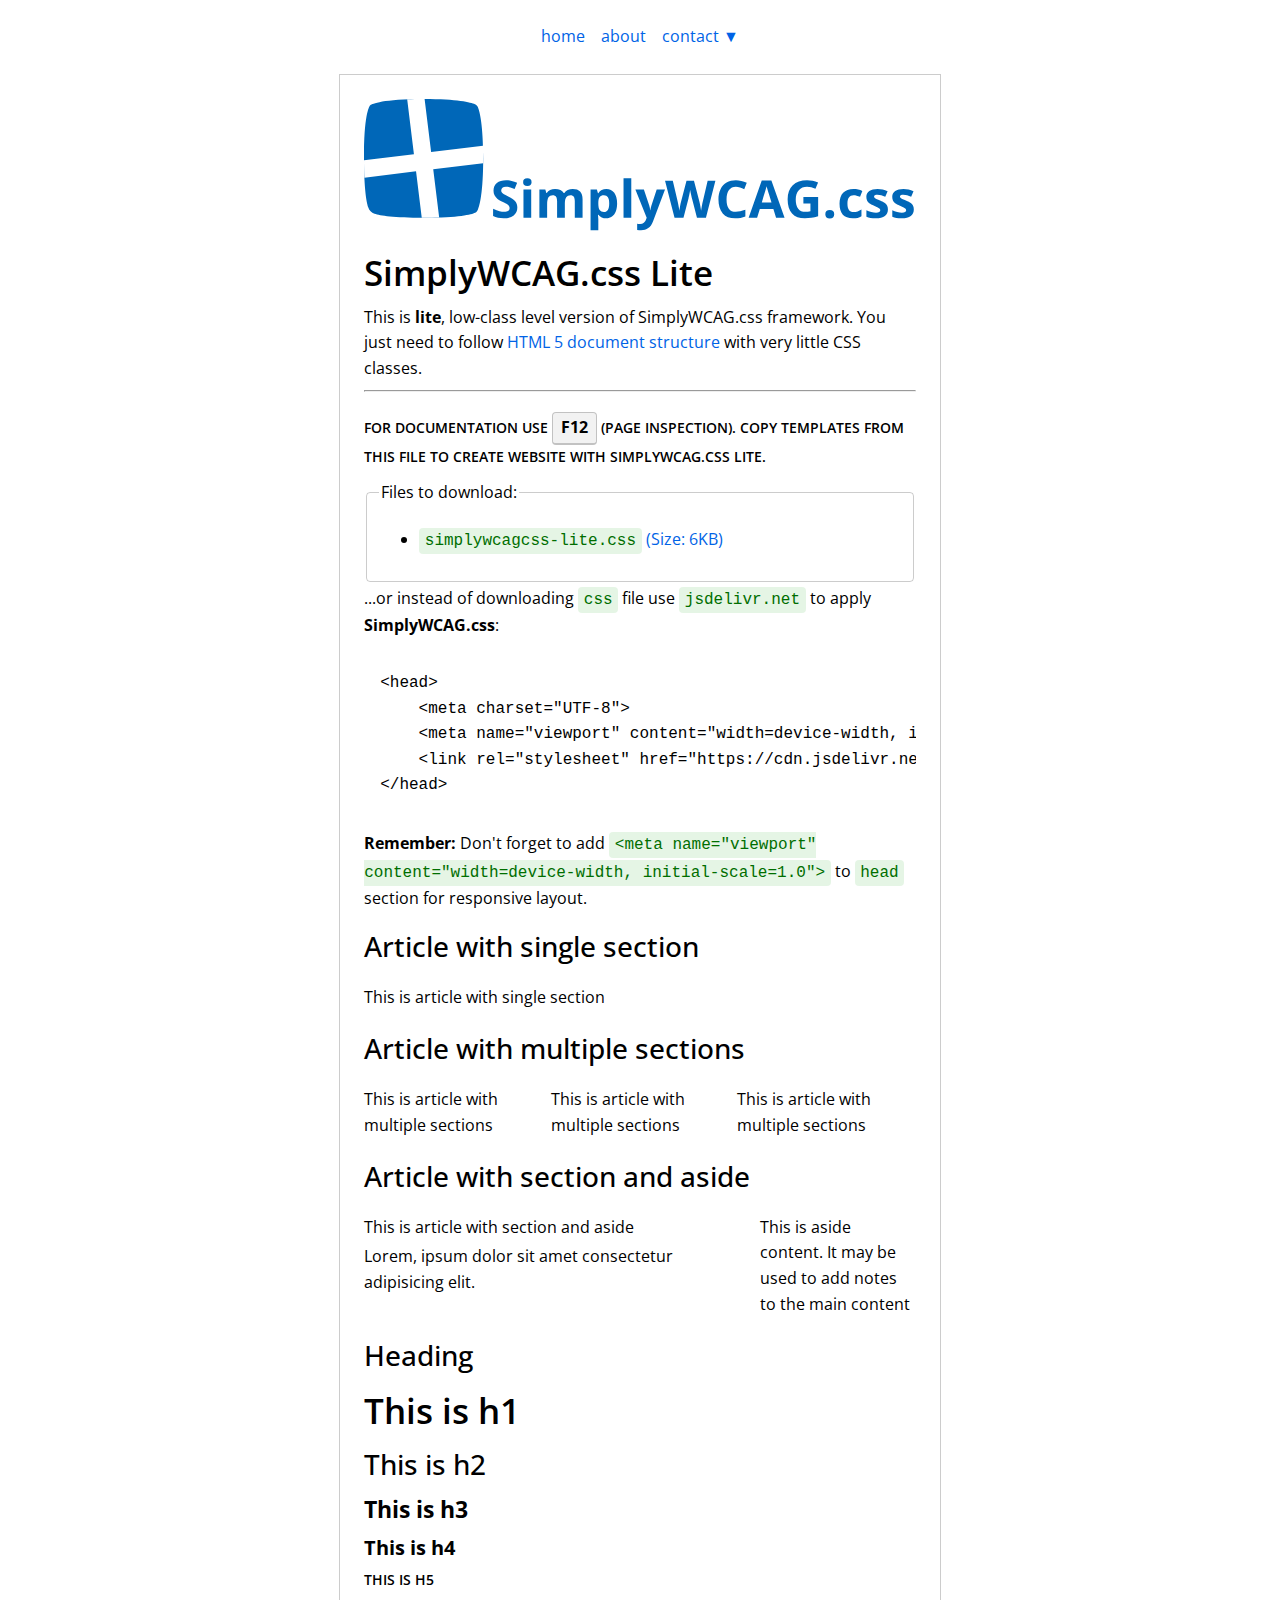
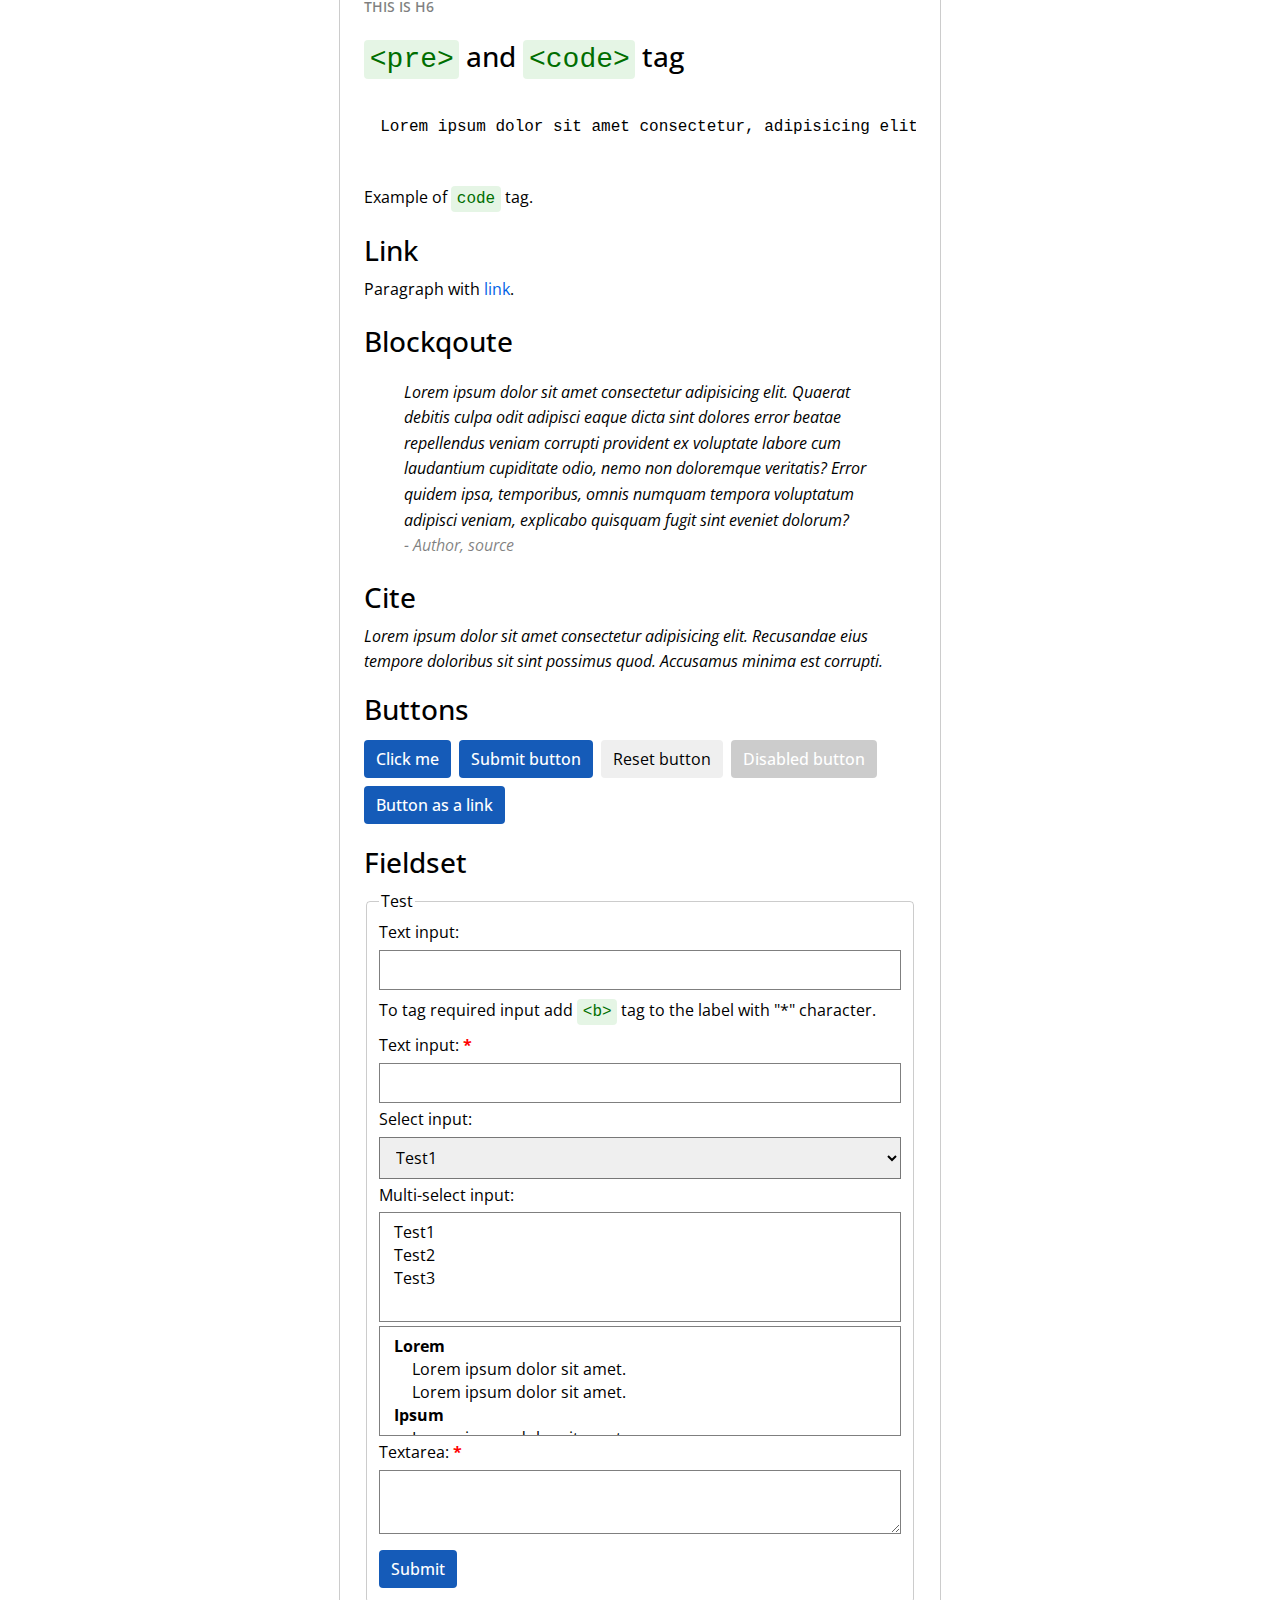
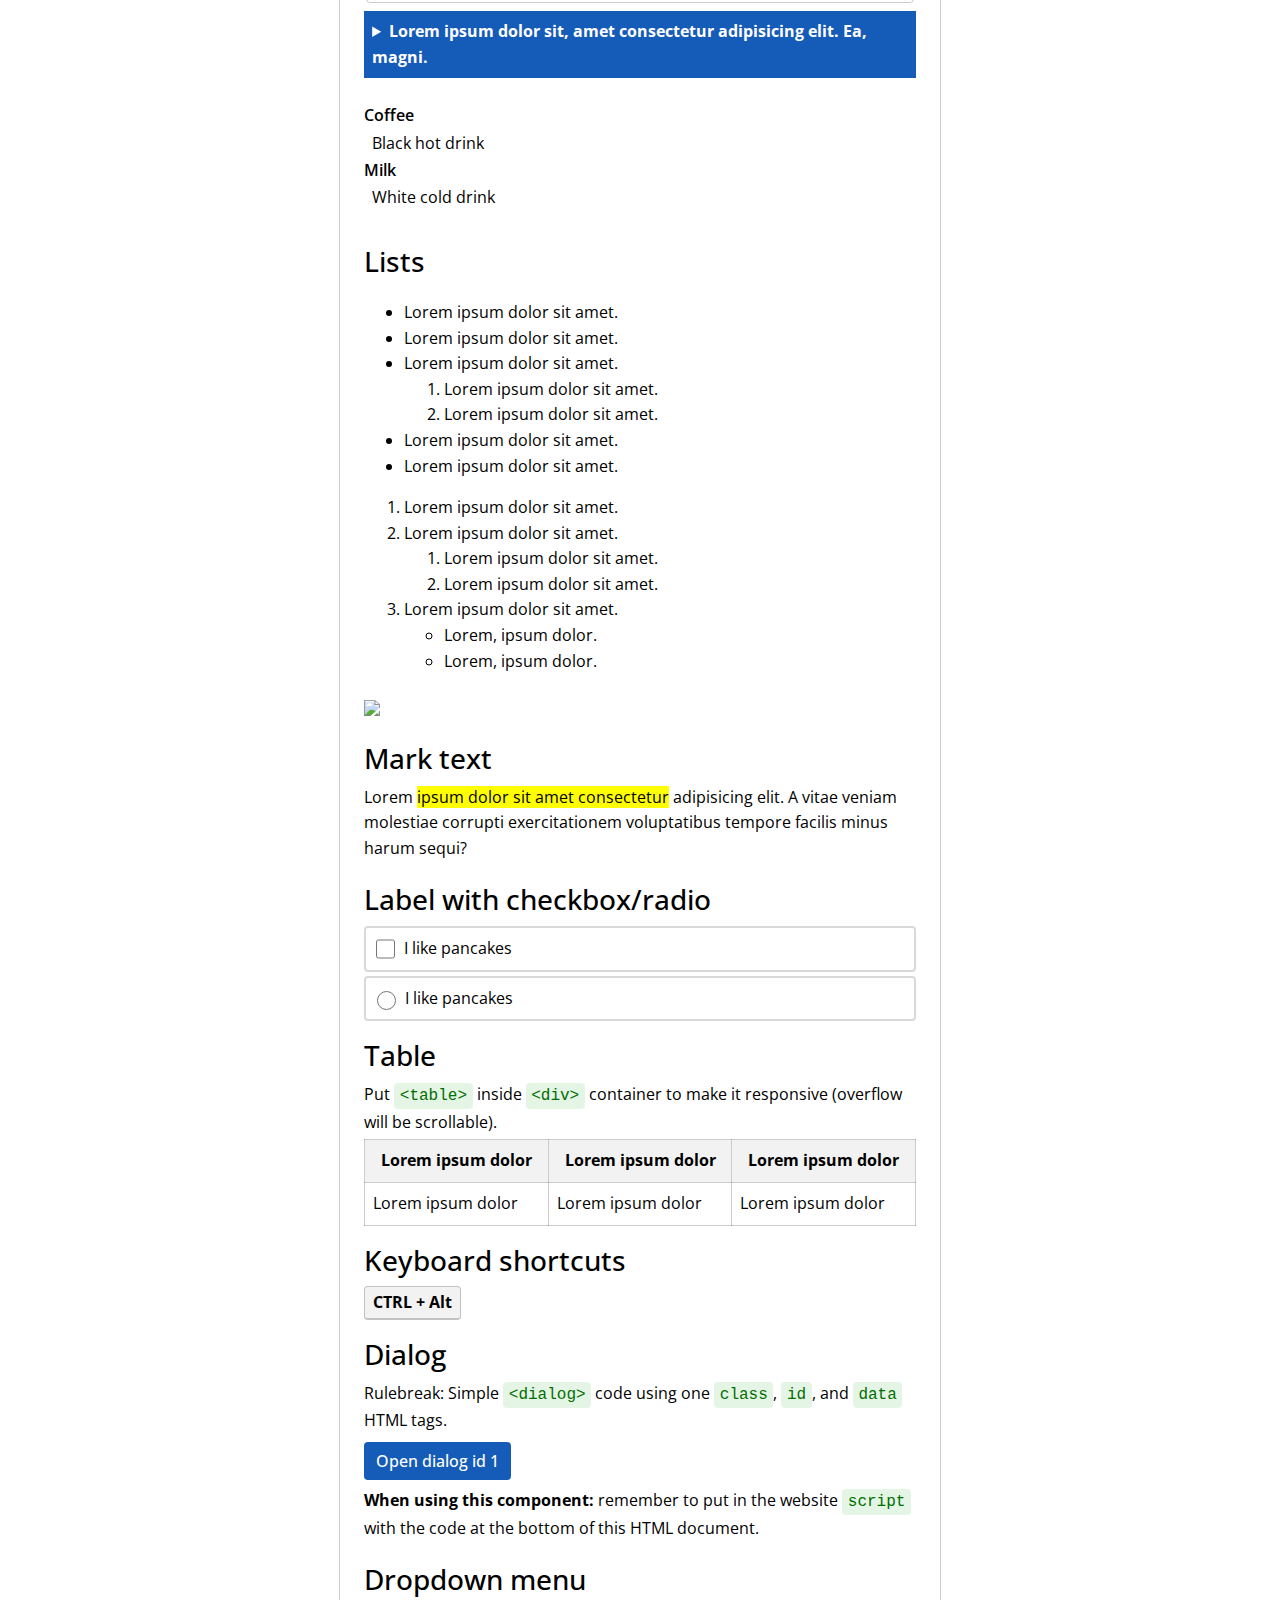
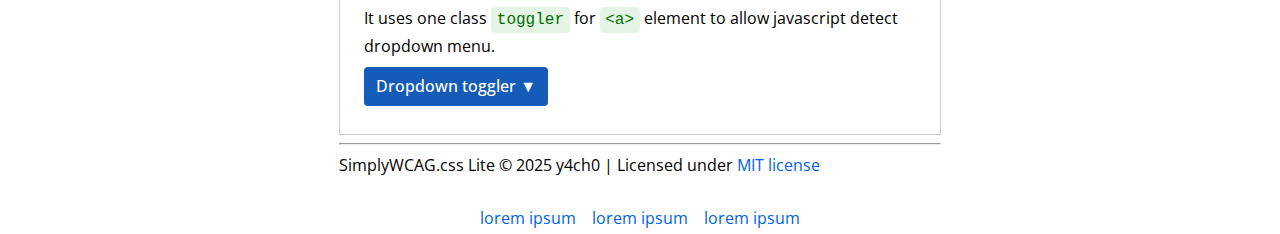
==== index.html @ 7ad43a6e "Add files via upload" ====
<!--
Copyright 2025 y4ch0

Permission is hereby granted, free of charge, to any person obtaining a copy of this software and associated documentation files (the “Software”), to deal in the Software without restriction, including without limitation the rights to use, copy, modify, merge, publish, distribute, sublicense, and/or sell copies of the Software, and to permit persons to whom the Software is furnished to do so, subject to the following conditions:

The above copyright notice and this permission notice shall be included in all copies or substantial portions of the Software.

THE SOFTWARE IS PROVIDED “AS IS”, WITHOUT WARRANTY OF ANY KIND, EXPRESS OR IMPLIED, INCLUDING BUT NOT LIMITED TO THE WARRANTIES OF MERCHANTABILITY, FITNESS FOR A PARTICULAR PURPOSE AND NONINFRINGEMENT. IN NO EVENT SHALL THE AUTHORS OR COPYRIGHT HOLDERS BE LIABLE FOR ANY CLAIM, DAMAGES OR OTHER LIABILITY, WHETHER IN AN ACTION OF CONTRACT, TORT OR OTHERWISE, ARISING FROM, OUT OF OR IN CONNECTION WITH THE SOFTWARE OR THE USE OR OTHER DEALINGS IN THE SOFTWARE.
-->
<!DOCTYPE html>
<html lang="pl-PL">
<head>
    <meta charset="UTF-8">
    <meta name="viewport" content="width=device-width, initial-scale=1.0">
    <title>SimplyWCAG.css Lite</title>
    <link rel="stylesheet" href="files/simplywcagcss-lite.css">
    <link rel="icon" href="files/favicon.ico">
</head>
<body>
    <nav>
        <ul>
            <li><a href="#">home</a></li>
            <li><a href="#">about</a></li>
            <li>
                <div class="dropdown">
                    <a class="toggler">contact</a>
                    <ul>
                        <li><a href="#">dropdown item</a></li>
                        <li><a href="#">dropdown item</a></li>
                        <li><a href="#">dropdown item</a></li>
                    </ul>
                </div>
            </li>
        </ul>
    </nav>
    <main>
        <header>
            <figure>
                <img src="files/logo.svg" alt="SimplyWCAG.css logo">
            </figure>
            <h1>SimplyWCAG.css Lite</h1>
            <p>This is <strong>lite</strong>, low-class level version of SimplyWCAG.css framework. You just need to follow <a href="https://html.spec.whatwg.org/multipage/">HTML 5 document structure</a> with very little CSS classes.</p>
            <hr>
        </header>
        <article>
            <section>
                <h5>For documentation use <kbd>F12</kbd> (page inspection). Copy templates from this file to create website with SimplyWCAG.css Lite.</h5>
            </section>
        </article>
        <article>
            <section>
                <fieldset>
                    <legend>Files to download:</legend>
                    <ul>
                        <li><a href="files/simplywcagcss-lite.css" download target="_blank"><code>simplywcagcss-lite.css</code> (Size: 6KB)</a></li>
                    </ul>
                </fieldset>
                <p>...or instead of downloading <code>css</code> file use <code>jsdelivr.net</code> to apply <strong>SimplyWCAG.css</strong>:</p>
                <pre>&lt;head&gt;
    &lt;meta charset="UTF-8"&gt;
    &lt;meta name="viewport" content="width=device-width, initial-scale=1.0"&gt;
    &lt;link rel="stylesheet" href="https://cdn.jsdelivr.net/gh/y4ch0/SimplyWCAG.css-Lite/files/simplywcagcss-lite.css"&gt;
&lt;/head&gt;</pre>
                <strong>Remember:</strong> Don't forget to add <code>&lt;meta name="viewport" content="width=device-width, initial-scale=1.0"&gt;</code> to <code>head</code> section for responsive layout.
            </section>
        </article>
        <article>
            <section><h2>Article with single section</h2></section>
        </article>
        <article>
            <section>
                <p>This is article with single section</p>
            </section>
        </article>
        <article>
            <section><h2>Article with multiple sections</h2></section>
        </article>
        <article>
            <section><p>This is article with multiple sections</p></section>
            <section><p>This is article with multiple sections</p></section>
            <section><p>This is article with multiple sections</p></section>
        </article>
        <article>
            <section><h2>Article with section and aside</h2></section>
        </article>
        <article>
            <section>
                <p>This is article with section and aside</p>
                <p>Lorem, ipsum dolor sit amet consectetur adipisicing elit.</p>
            </section>
            <aside>
                <p>This is aside content. It may be used to add notes to the main content</p>
            </aside>
        </article>
        <article>
            <section>
                <h2>Heading</h2>
                <h1>This is h1</h1>
                <h2>This is h2</h2>
                <h3>This is h3</h3>
                <h4>This is h4</h4>
                <h5>This is h5</h5>
                <h6>This is h6</h6>
            </section>
        </article>
        <article>
            <section>
                <h2><code>&lt;pre></code> and <code>&lt;code></code> tag</h2>
                <pre>
Lorem ipsum dolor sit amet consectetur, adipisicing elit. Ut assumenda deleniti, temporibus, magni porro fuga beatae architecto natus atque laudantium, illum quos. Quod placeat nostrum corrupti commodi porro eligendi quibusdam quisquam dicta cumque deserunt asperiores, dolorum cupiditate voluptatum itaque blanditiis quos explicabo laborum totam vel debitis expedita ea aliquam et ab! Possimus labore nostrum tempore libero accusamus sit voluptatibus commodi illum numquam quidem quod error, repellat itaque atque aspernatur suscipit fugit minima sint. Corrupti, commodi. Consequatur a libero id accusamus quae vel! Labore obcaecati deleniti esse ratione ipsum recusandae aperiam, quasi sint at nihil. Dicta quia alias illum soluta adipisci.</pre>
            </section>
        </article>
        <article>
            <section>
                <p>Example of <code>code</code> tag.</p>
            </section>
        </article>
        <article>
            <section>
                <h2>Link</h2>
                <p>Paragraph with <a href="#">link</a>.</p>
            </section>
        </article>
        <article>
            <section>
                <h2>Blockqoute</h2>
                <blockquote>
                    Lorem ipsum dolor sit amet consectetur adipisicing elit. Quaerat debitis culpa odit adipisci eaque dicta sint dolores error beatae repellendus veniam corrupti provident ex voluptate labore cum laudantium cupiditate odio, nemo non doloremque veritatis? Error quidem ipsa, temporibus, omnis numquam tempora voluptatum adipisci veniam, explicabo quisquam fugit sint eveniet dolorum?
                    <footer>- Author, source</footer>
                </blockquote>
                <h2>Cite</h2>
                <cite>Lorem ipsum dolor sit amet consectetur adipisicing elit. Recusandae eius tempore doloribus sit sint possimus quod. Accusamus minima est corrupti.</cite>
            </section>
        </article>
        <article>
            <section>
                <h2>Buttons</h2>
                <button>Click me</button>
                <input type="submit" value="Submit button">
                <input type="reset" value="Reset button">
                <button disabled="disabled">Disabled button</button>
                <a href="#"><b>Button as a link</b></a>
            </section>
        </article>
        <article>
            <section>
                <h2>Fieldset</h2>
                <fieldset>
                    <legend>Test</legend>
                    <form>
                        <label>Text input:</label>
                        <input type="text">
                        <p>To tag required input add <code>&lt;b></code> tag to the label with "*" character.</p>
                        <label>Text input: <b>*</b></label>
                        <input type="text">
                        <label>Select input:</label>
                        <select>
                            <option value="test">Test1</option>
                            <option value="test">Test2</option>
                            <option value="test">Test3</option>
                        </select>
                        <label>Multi-select input:</label>
                        <select multiple>
                            <option value="test">Test1</option>
                            <option value="test">Test2</option>
                            <option value="test">Test3</option>
                        </select>
                        <select multiple>
                            <optgroup label="Lorem">
                                <option value="test">Lorem ipsum dolor sit amet.</option>
                                <option value="test">Lorem ipsum dolor sit amet.</option>
                            </optgroup>
                            <optgroup label="Ipsum">
                                <option value="test">Lorem ipsum dolor sit amet.</option>
                                <option value="test">Lorem ipsum dolor sit amet.</option>
                            </optgroup>
                        </select>
                        <label>Textarea: <b>*</b></label>
                        <textarea></textarea>
                        <footer>
                            <button>Submit</button>
                        </footer>
                    </form>
                </fieldset>
            </section>
        </article>
        <article>
            <section>
                <details>
                    <summary>Lorem ipsum dolor sit, amet consectetur adipisicing elit. Ea, magni.</summary>
                    <p>Lorem ipsum dolor sit amet consectetur, adipisicing elit. Minima in maiores nobis facilis, laboriosam dignissimos beatae expedita. Deleniti, at architecto dolorem placeat quasi quos rem suscipit quaerat debitis mollitia nostrum ratione voluptates voluptas libero totam error dolor. Nemo numquam esse doloremque. Cumque atque, officiis sint repellat nesciunt eos deleniti nam officia! Quidem excepturi tempore ullam earum explicabo! Maiores modi eum, perspiciatis voluptas ea asperiores odio ex debitis doloremque exercitationem veniam deleniti dolor iure tempora harum architecto veritatis saepe accusamus sunt, quas esse nostrum itaque iste! Modi, in, natus nam dicta molestias illo alias laborum incidunt qui totam, hic accusantium facere.</p>
                </details>
            </section>
        </article>
        <article>
            <section>
                <dl>
                    <dt>Coffee</dt>
                    <dd>Black hot drink</dd>
                    <dt>Milk</dt>
                    <dd>White cold drink</dd>
                </dl>
            </section>
        </article>
        <article>
            <section>
                <h2>Lists</h2>
                <ul>
                    <li>Lorem ipsum dolor sit amet.</li>
                    <li>Lorem ipsum dolor sit amet.</li>
                    <li>
                        Lorem ipsum dolor sit amet.
                        <ol>
                            <li>Lorem ipsum dolor sit amet.</li>
                            <li>Lorem ipsum dolor sit amet.</li>
                        </ol>
                    </li>
                    <li>Lorem ipsum dolor sit amet.</li>
                    <li>Lorem ipsum dolor sit amet.</li>
                </ul>
                <ol>
                    <li>Lorem ipsum dolor sit amet.</li>
                    <li>
                        Lorem ipsum dolor sit amet.
                        <ol>
                            <li>Lorem ipsum dolor sit amet.</li>
                            <li>Lorem ipsum dolor sit amet.</li>
                        </ol>
                    </li>
                    <li>
                        Lorem ipsum dolor sit amet.
                        <ul>
                            <li>Lorem, ipsum dolor.</li>
                            <li>Lorem, ipsum dolor.</li>
                        </ul>
                    </li>
                </ol>
            </section>
        </article>
        <article>
            <section>
                <figure><img src="//placehold.co/1024x100"></figure>
            </section>
        </article>
        <article>
            <section>
                <h2>Mark text</h2>
                <p>Lorem <mark>ipsum dolor sit amet consectetur</mark> adipisicing elit. A vitae veniam molestiae corrupti exercitationem voluptatibus tempore facilis minus harum sequi?</p>
            </section>
        </article>
        <article>
            <section>
                <h2>Label with checkbox/radio</h2>
                <form>
                    <label>
                        <input type="checkbox">
                        I like pancakes
                    </label>
                    <label>
                        <input type="radio">
                        I like pancakes
                    </label>
                </form>
            </section>
        </article>
        <article>
            <section>
                <h2>Table</h2>
                <p>Put <code>&lt;table></code> inside <code>&lt;div></code> container to make it responsive (overflow will be scrollable).</p>
                <div>
                    <table>
                        <thead>
                            <tr>
                                <th>Lorem ipsum dolor</th>
                                <th>Lorem ipsum dolor</th>
                                <th>Lorem ipsum dolor</th>
                            </tr>
                        </thead>
                        <tbody>
                            <tr>
                                <td>Lorem ipsum dolor</td>
                                <td>Lorem ipsum dolor</td>
                                <td>Lorem ipsum dolor</td>
                            </tr>
                        </tbody>
                    </table>
                </div>
            </section>
        </article>
        <article>
            <section>
                <h2>Keyboard shortcuts</h2>
                <kbd>CTRL + Alt</kbd>
            </section>
        </article>
        <article>
            <section>
                <h2>Dialog</h2>
                <p>Rulebreak: Simple <code>&lt;dialog></code> code using one <code>class</code>, <code>id</code>, and <code>data</code> HTML tags.</p>
                <button class="dialog-open" data-dialog_id="dialog1">Open dialog id 1</button>
                <p><strong>When using this component: </strong> remember to put in the website <code>script</code> with the code at the bottom of this HTML document.</p>
                <dialog id="dialog1">
                    <div>
                        <h2>Dialog with id 1</h2>
                        <p>Lorem ipsum dolor sit amet consectetur adipisicing elit. Assumenda, fuga.</p>
                        <p>Lorem ipsum dolor sit amet consectetur adipisicing elit. Molestias totam atque aut error quos consequatur recusandae. Dolore cum assumenda iste, praesentium et non nisi error deserunt quae eius nam, necessitatibus debitis sit alias! Repellat debitis libero, dolores, corrupti sed minima delectus odit, incidunt illum ducimus excepturi nostrum quidem. Perferendis magni totam delectus dignissimos. Repellat, porro reprehenderit eligendi officia beatae sit obcaecati commodi quaerat quas! Vitae est sequi deserunt voluptate iste provident numquam ipsa saepe quam, maxime officia minima accusamus obcaecati odit ratione incidunt, vel quaerat porro inventore dolor doloremque aliquid eligendi, sunt quo? Accusantium animi repellat quos laudantium mollitia ea, excepturi eveniet voluptatum dignissimos nulla, soluta dolor! Delectus esse velit iusto numquam ducimus repellat culpa, recusandae debitis natus impedit ex, corrupti consequatur! Doloremque ipsum harum, sapiente obcaecati voluptate odio vero necessitatibus asperiores, amet veniam eaque aliquid quam, nisi molestias consectetur commodi alias. Nulla praesentium facilis temporibus! Sequi temporibus consequuntur voluptas expedita iure quasi obcaecati nihil repudiandae placeat voluptatibus, laudantium tempore voluptates quia hic iste quis error facere adipisci? Ratione, eum consectetur nam magni placeat ipsum, iusto quo impedit eos, reiciendis fugiat pariatur corrupti debitis earum natus cum! Animi molestiae cumque qui veritatis dolorem, vero neque asperiores provident expedita, itaque amet?</p>
                        <button class="dialog-close" data-dialog_id="dialog1">&times;</button>
                    </div>
                </dialog>
            </section>
        </article>
        <article>
            <section>
                <h2>Dropdown menu</h2>
                <p>It uses one class <code>toggler</code> for <code>&lt;a></code> element to allow javascript detect dropdown menu.</p>
                <div class="dropdown">
                    <a class="toggler"><b>Dropdown toggler</b></a>
                    <ul>
                        <li><a href="#">Dropdown item</a></li>
                        <li><a href="#">Dropdown item</a></li>
                        <li><a href="#">Dropdown item</a></li>
                    </ul>
                </div>
            </section>
        </article>
    </main>
    <footer>
        <hr>
        <p>SimplyWCAG.css Lite &copy; 2025 y4ch0 | Licensed under <a href="https://opensource.org/license/MIT">MIT license</a></p>
        <ul>
            <li><a href="#">lorem ipsum</a></li>
            <li><a href="#">lorem ipsum</a></li>
            <li><a href="#">lorem ipsum</a></li>
        </ul>
    </footer>
    <script>
        document.querySelectorAll(".dialog-open").forEach(item => {
            item.addEventListener('click', () => {
                document.getElementById(item.dataset.dialog_id).setAttribute("open", "");
            })
        })
        document.querySelectorAll(".dialog-close").forEach(item => {
            item.addEventListener('click', () => {
                document.getElementById(item.dataset.dialog_id).removeAttribute("open");
            })
        })
        document.body.addEventListener("click", function (event) {
            const toggler = event.target.closest(".toggler");
            if (toggler) {
                event.preventDefault();
                const dropdown = toggler.nextElementSibling;
                if (dropdown && dropdown.tagName === "UL") {
                    dropdown.classList.toggle("show");
                }
            } else {
                document.querySelectorAll("ul.show").forEach(dropdown => {
                    dropdown.classList.remove("show");
                });
            }
        });
        document.querySelectorAll(".dark-mode-toggle").forEach(item => {
            item.addEventListener("click", () => {
                if(document.body.classList.contains("dark-mode")) {
                    document.body.classList.remove("dark-mode");
                } else {
                    document.body.classList.toggle("dark-mode");
                }
            })
        })
    </script>
</body>
</html>
---- files/simplywcagcss-lite.css ----
@import url('https://fonts.googleapis.com/css2?family=Inter:ital,opsz,wght@0,14..32,100..900;1,14..32,100..900&family=Lato:ital,wght@0,100;0,300;0,400;0,700;0,900;1,100;1,300;1,400;1,700;1,900&family=Merriweather:ital,wght@0,300;0,400;0,700;0,900;1,300;1,400;1,700;1,900&family=Open+Sans:ital,wght@0,300..800;1,300..800&display=swap');

* {
    box-sizing: border-box;
    max-width: 100%;
    position: relative;
}

*:not(code) {
    font-family: "Open Sans", sans-serif;
}

html {
    display: flex;
    align-items: center;
    justify-content: center;
}

body {
    padding: 0;
    margin: 0;
    line-height: 1.6;
    width: 47vw;
    overflow-x: hidden;
    font-size: 1rem;
}

main {
    border: 1px solid rgba(0,0,0,0.2);
    padding: 1.5rem;
    display: flex;
    flex-direction: column;
    gap: 0.5rem;
}

nav {
    width: 100%;
    display: flex;
}

nav ul, footer ul {
    width: 100%;
    display: flex;
    padding: 1.5rem;
    margin: 0;
    justify-content: center;
    flex-wrap: wrap;
    gap: 1rem;
    list-style: none;
}

article {
    display: flex;
    gap: 0.5rem;
}

section {
    width: 100%;
    flex-grow: 1;
    display: block;
}

h1,h2,h3,h4,h5,h6,p {
    padding: 0;
    margin: 0.25rem 0;
}

h1 {
    font-size: 2.2rem;
    font-weight: 600;
}

h2 {
    font-weight: 500;
    font-size: 1.75rem;
}

h3 {
    font-size: 1.45rem;
}

h4 {
    font-size: 1.25rem;
}

h5, h6 {
    font-size: 0.9rem;
    text-transform: uppercase;
    font-weight: 600;
}

h6 {
    color: rgba(0,0,0,0.5);
}

aside {
    width: 40%;
}

a {
    color: #0063e6;
    text-decoration: none;
    cursor: pointer;
}

a:hover {
    color: #00367e;
    text-decoration: underline;
}

pre {
    font-family: monospace;
    max-width: 100%;
    overflow: auto;
    padding: 1rem;
    border-radius: 0.25rem;
}

code {
    background-color: rgba(0, 156, 0, 0.1);
    border-radius: 0.25rem;
    padding: 0.25rem 0.35rem;
    color: rgb(0, 110, 0)
}

blockquote {
    font-style: italic;
}

blockquote footer {
    color: rgba(0,0,0,0.5);
}

button,input[type=submit],input[type=reset],a:has(b) {
    padding: 0.5rem 0.75rem;
    font-size: 1rem;
    border-radius: 0.25rem;
    border: none;
    cursor: pointer;
    text-decoration: none;
    margin: 0.25rem 0.25rem 0.25rem 0;
    display: inline-block;
    line-height: 1.4;
}

button,input[type=submit],a:has(b) {
    background-color: #155bb8;
    color: #fff !important;
    font-weight: 500;
}

button:hover,input[type=submit]:hover,input[type=reset]:hover,a:has(b):hover {
    text-decoration: underline;
    opacity: 0.75;
}

a b {
    font-weight: 500;
}

button:disabled {
    background-color: rgba(0,0,0,0.2);
    color: #000;
    text-decoration: none !important;
    cursor: not-allowed;
}

fieldset {
    border: 1px solid rgba(0,0,0,0.2);
    border-radius: 0.25rem;
}

form {
    display: flex;
    flex-direction: column;
    gap: 0.25rem;
}

form footer {
    margin-top: 0.5rem;
}

input:not([type=submit], [type=reset], [type=radio], [type=checkbox]),select,textarea {
    width: 100%;
    font-size: 1rem;
    border: 1px solid rgba(0,0,0,0.5);
    padding: 0.5rem 0.75rem;
    border-radius: 0;
}

input:not([type=submit], [type=reset], [type=radio], [type=checkbox]):focus,select:focus,textarea:focus {
    outline: 4px solid #155bb8;
    outline-offset: -1px;
}

textarea {
    min-height: 4rem;
    resize: vertical;
}

details {
    width: 100%;
}

details summary {
    padding: 0.5rem;
    background-color: #155bb8;
    cursor: pointer;
    color: #fff;
    font-weight: 700;
}

details summary:hover {
    text-decoration: underline;
}

details p {
    padding: 1rem;
}

dl {
    width: 100%;
    line-height: 1.7;
}

dt {
    font-weight: 600;
}

dd {
    padding: 0;
    margin: 0 0.5rem;
}

img {
    height: auto;
    margin: 0;
    padding: 0;
}

figure {
    padding: 0;
    margin: 0;
}

label:has(input[type=checkbox], input[type=radio]) {
    padding: 0.5rem 0.35rem;
    border: 2px solid rgba(0,0,0,0.15);
    border-radius: 0.25rem;
    cursor: pointer;
    display: flex;
    align-items: center;
    gap: 0.35rem;
}

label:has(input[type=checkbox], input[type=radio]):focus {
    outline: 3px solid #155bb8;
    outline-offset: -1px;
}

label:has(input[type=checkbox], input[type=radio]) input {
    width: 1.2rem;
    min-width: 1.2rem;
    height: 1.2rem;
    min-height: 1.2rem;
    padding: 0;
    cursor: pointer;
}

label b {
    color: red;
}

div:has(table) {
    overflow-x: auto;
}

table {
    display: table;
    table-layout: fixed;
    border-collapse: collapse;
    min-width: 100%;
    overflow-x: scroll;
    white-space: nowrap;
}

table tr th {
    background-color: rgba(0,0,0,0.05);
}

table tr td, table tr th {
    border: 1px solid rgba(0,0,0,0.2);
    padding: 0.5rem;
}

kbd {
    padding: 0.15rem 0.5rem;
    background-color: rgba(0,0,0,0.05);
    border: 1px solid rgba(0,0,0,0.2);
    border-bottom: 2px solid rgba(0,0,0,0.2);
    font-weight: bold;
    border-radius: 0.25rem;
    margin: 0;
    font-size: 1rem;
    display: inline-block;
}

dialog {
    width: 100vw;
    height: 100vh;
    position: fixed;
    top: 0;
    background-color: rgba(0,0,0,0.1);
    border: none;
    z-index: 9999;
}

dialog[open] {
    display: flex;
    justify-content: center;
    align-items: center;
}

dialog div {
    background-color: #fff;
    max-width: 50%;
    max-height: 70%;
    overflow-y: auto;
    padding: 1rem;
    border-radius: 0.5rem;
    border: 2px solid rgba(0,0,0,0.2);
    position: relative;
}

dialog div .dialog-close {
    position: absolute;
    right: 0;
    top: 0;
    font-size: 2rem;
    width: 2.5rem;
    height: 2.5rem;
    line-height: 2;
    display: flex;
    justify-content: center;
    align-items: center;
}

div.dropdown ul {
    display: none;
    list-style: none;
    padding: 0;
    margin: 0;
    position: absolute;
    top: 100%;
    height: auto;
    z-index: 999;
    background-color: #fff;
    padding: 0.5rem 0;
    border: 1px solid rgba(0,0,0,0.1);
    border-radius: 0.25rem;
    min-width: max-content;
    width: fit-content;
}

div.dropdown a.toggler::after {
    content: " \25bc";
}

div.dropdown ul li a {
    padding: 0.25rem 0.5rem;
    display: flex;
    gap: 0.5rem;
}

div.dropdown ul li a:hover {
    background-color: rgba(0,0,0,0.05);
}

div.dropdown ul.show {
    display: block;
}

div.dropdown:has(ul.show) a.toggler::after {
    content: " \25b2";
}

@media screen and (max-width:1024px) {
    body {
        width: 60vw;
    }
    article {
        flex-direction: column;
    }
    aside {
        width: 100%;
    }
    dialog div {
        max-width: 70%;
    }
}

@media screen and (max-width:768px) {
    body {
        width: 95vw;
    }
    main {
        border: none;
        padding: 0;
    }
    dialog div {
        max-width: 95%;
        max-height: 85%;
    }
}
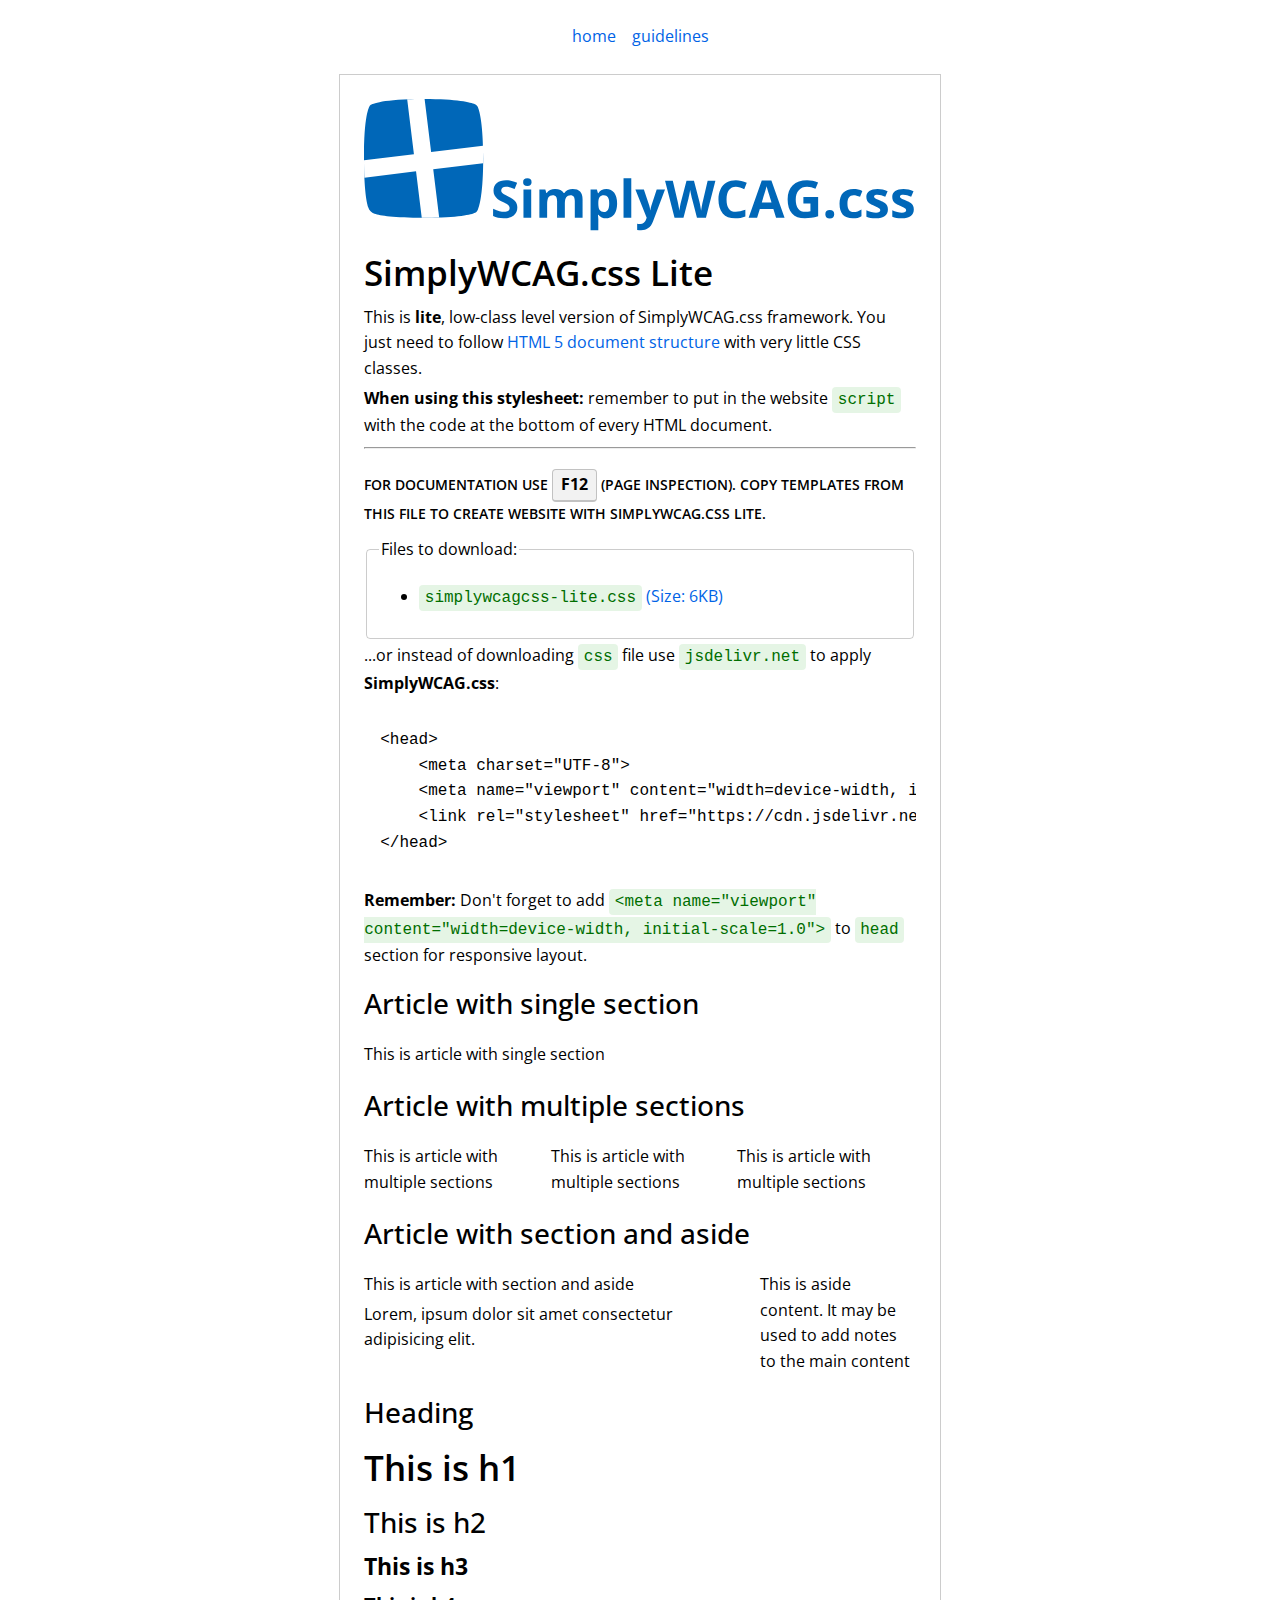
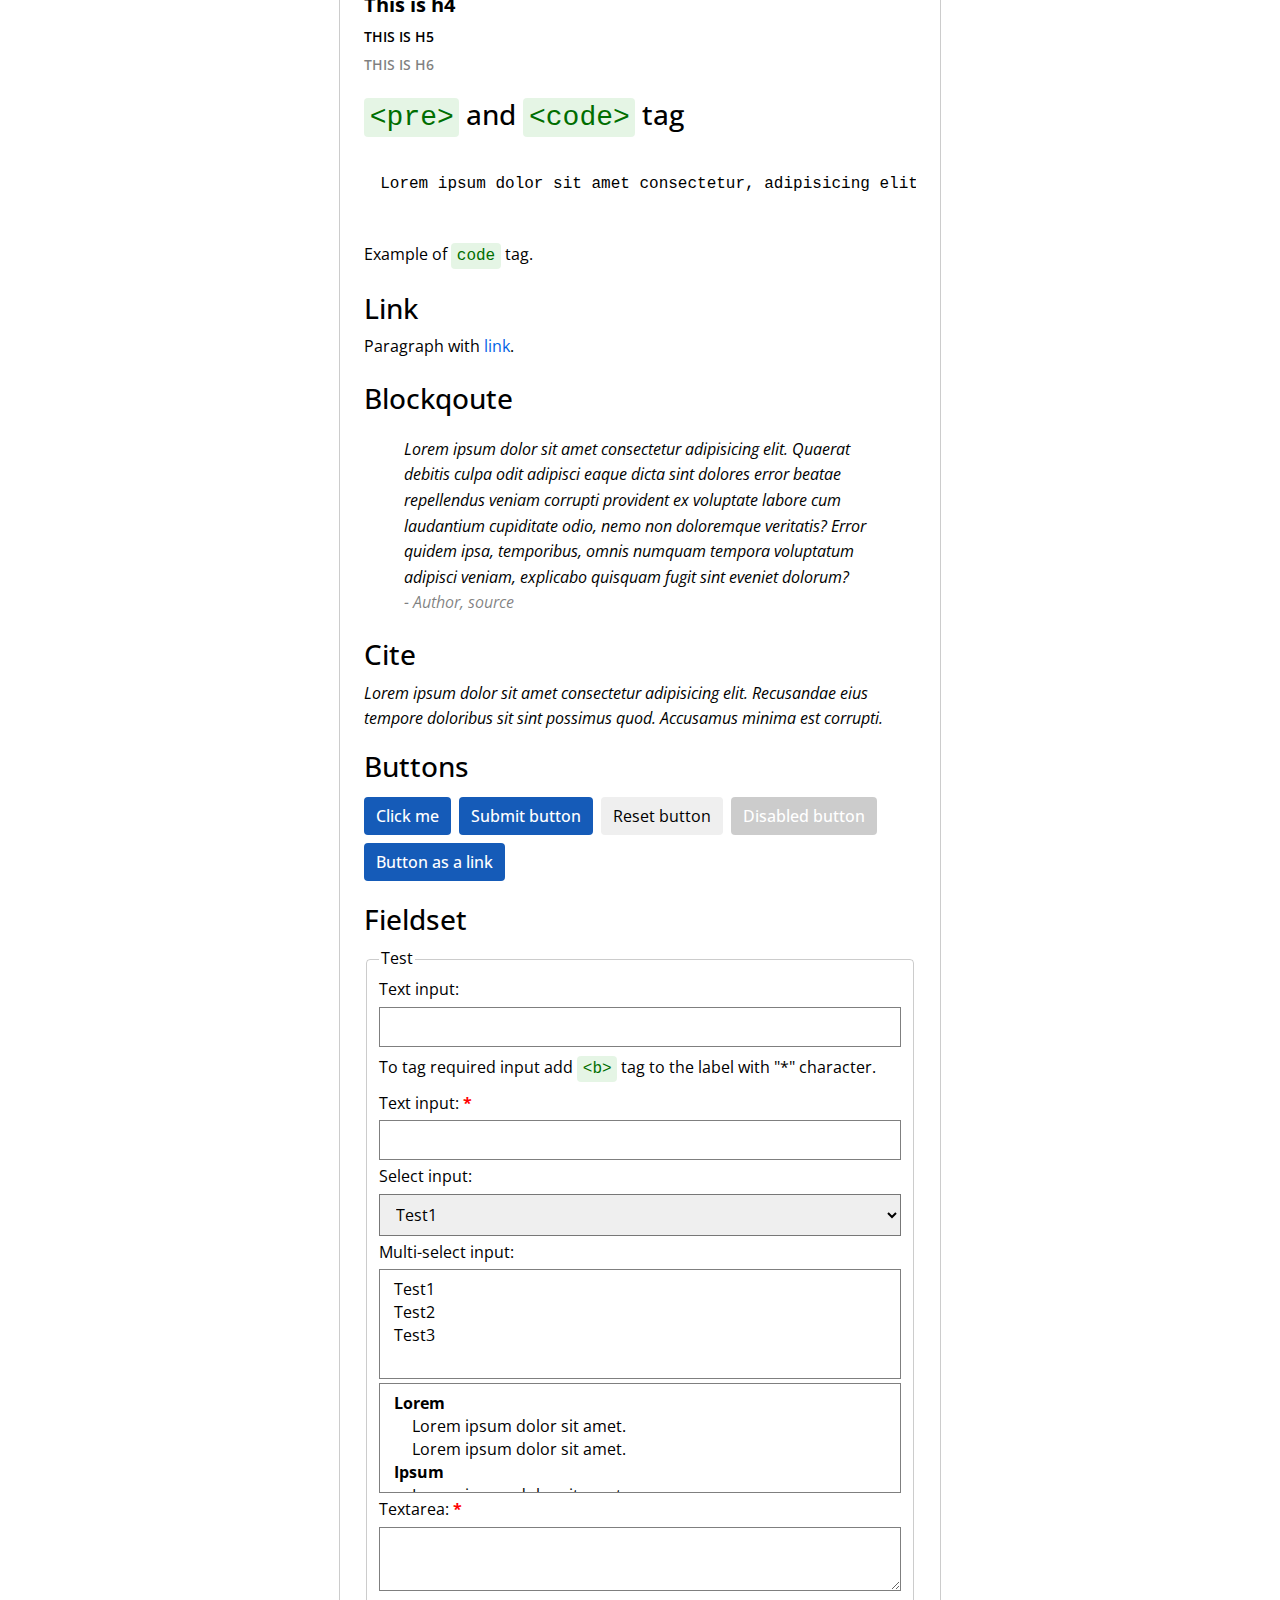
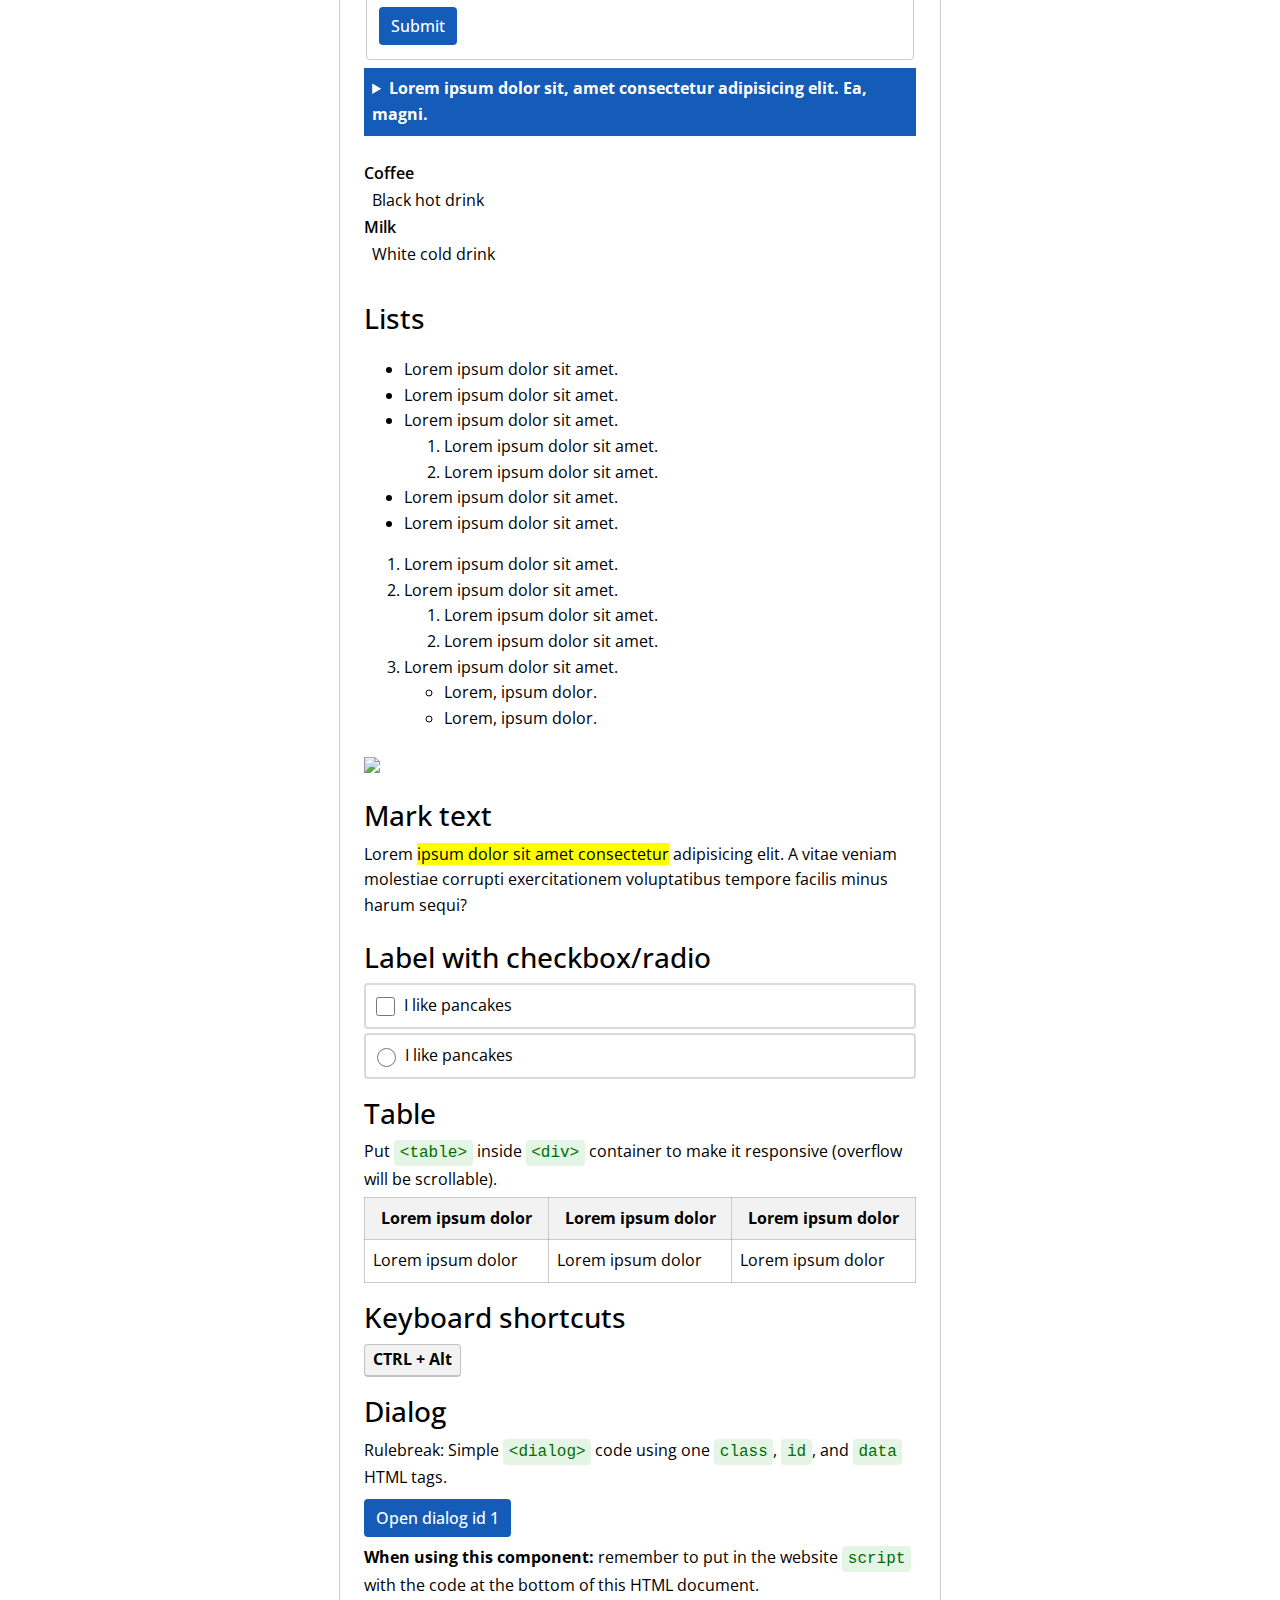
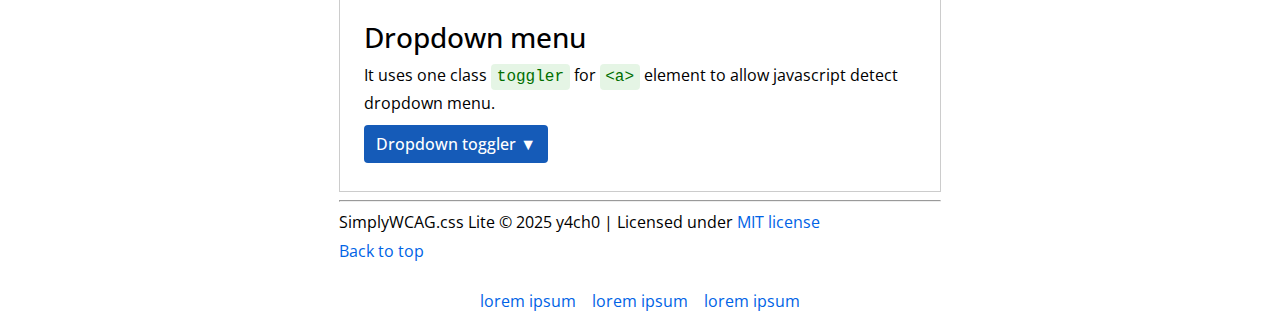
==== commit a1051ae5: "Add files via upload" ====
--- a/index.html
+++ b/index.html
@@ -8,7 +8,7 @@
 THE SOFTWARE IS PROVIDED “AS IS”, WITHOUT WARRANTY OF ANY KIND, EXPRESS OR IMPLIED, INCLUDING BUT NOT LIMITED TO THE WARRANTIES OF MERCHANTABILITY, FITNESS FOR A PARTICULAR PURPOSE AND NONINFRINGEMENT. IN NO EVENT SHALL THE AUTHORS OR COPYRIGHT HOLDERS BE LIABLE FOR ANY CLAIM, DAMAGES OR OTHER LIABILITY, WHETHER IN AN ACTION OF CONTRACT, TORT OR OTHERWISE, ARISING FROM, OUT OF OR IN CONNECTION WITH THE SOFTWARE OR THE USE OR OTHER DEALINGS IN THE SOFTWARE.
 -->
 <!DOCTYPE html>
-<html lang="pl-PL">
+<html lang="en">
 <head>
     <meta charset="UTF-8">
     <meta name="viewport" content="width=device-width, initial-scale=1.0">
@@ -19,18 +19,8 @@
 <body>
     <nav>
         <ul>
-            <li><a href="#">home</a></li>
-            <li><a href="#">about</a></li>
-            <li>
-                <div class="dropdown">
-                    <a class="toggler">contact</a>
-                    <ul>
-                        <li><a href="#">dropdown item</a></li>
-                        <li><a href="#">dropdown item</a></li>
-                        <li><a href="#">dropdown item</a></li>
-                    </ul>
-                </div>
-            </li>
+            <li><a href="index.html">home</a></li>
+            <li><a href="guidelines.html">guidelines</a></li>
         </ul>
     </nav>
     <main>
@@ -40,6 +30,7 @@
             </figure>
             <h1>SimplyWCAG.css Lite</h1>
             <p>This is <strong>lite</strong>, low-class level version of SimplyWCAG.css framework. You just need to follow <a href="https://html.spec.whatwg.org/multipage/">HTML 5 document structure</a> with very little CSS classes.</p>
+            <p><strong>When using this stylesheet: </strong> remember to put in the website <code>script</code> with the code at the bottom of every HTML document.</p>
             <hr>
         </header>
         <article>
@@ -327,6 +318,7 @@
     <footer>
         <hr>
         <p>SimplyWCAG.css Lite &copy; 2025 y4ch0 | Licensed under <a href="https://opensource.org/license/MIT">MIT license</a></p>
+        <a href="#">Back to top</a>
         <ul>
             <li><a href="#">lorem ipsum</a></li>
             <li><a href="#">lorem ipsum</a></li>
--- a/files/simplywcagcss-lite.css
+++ b/files/simplywcagcss-lite.css
@@ -14,6 +14,8 @@
     display: flex;
     align-items: center;
     justify-content: center;
+    width: 100vw;
+    max-width: 100vw !important;
 }
 
 body {
@@ -210,12 +212,16 @@
     font-weight: 700;
 }
 
+details[open] summary {
+    margin-bottom: 1rem;
+}
+
 details summary:hover {
     text-decoration: underline;
 }
 
-details p {
-    padding: 1rem;
+details p, details span, details h1, details h2, details h3, details h4, details h5, details h6 {
+    padding: 0 1rem;
 }
 
 dl {
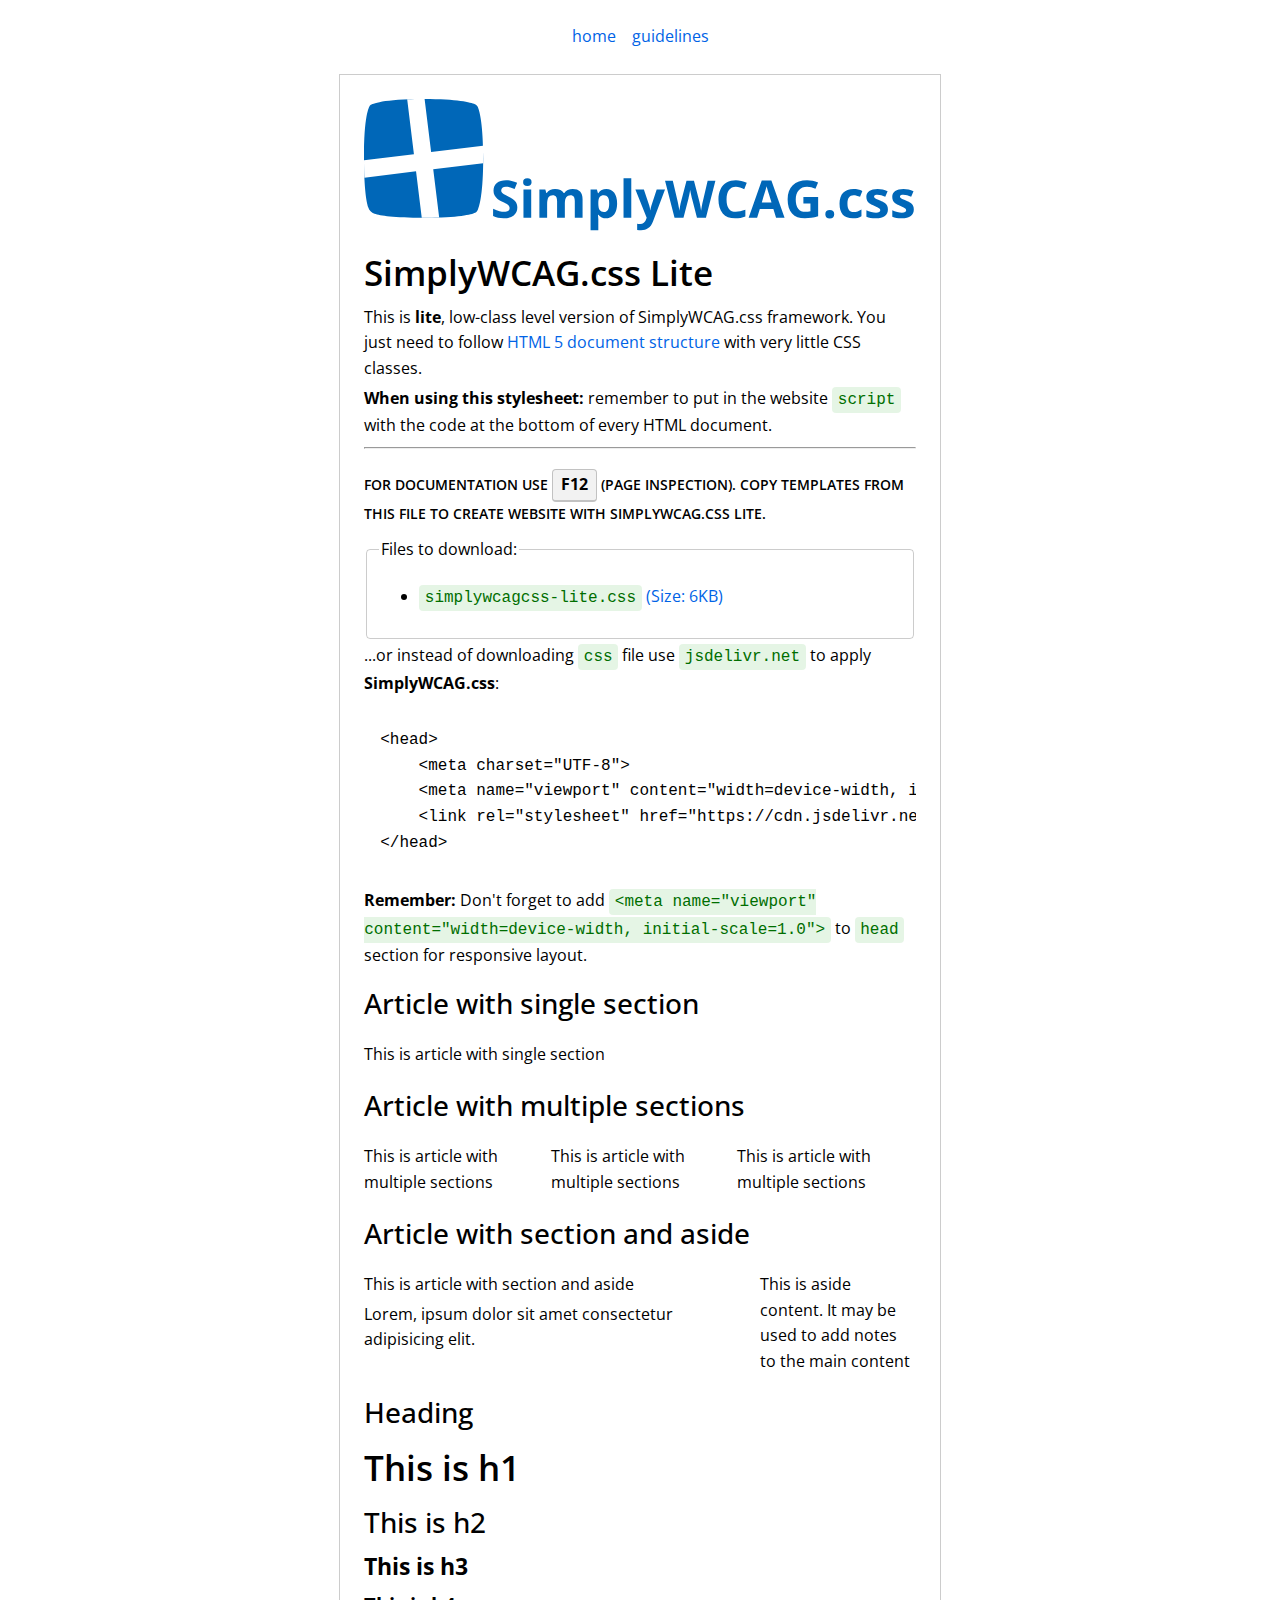
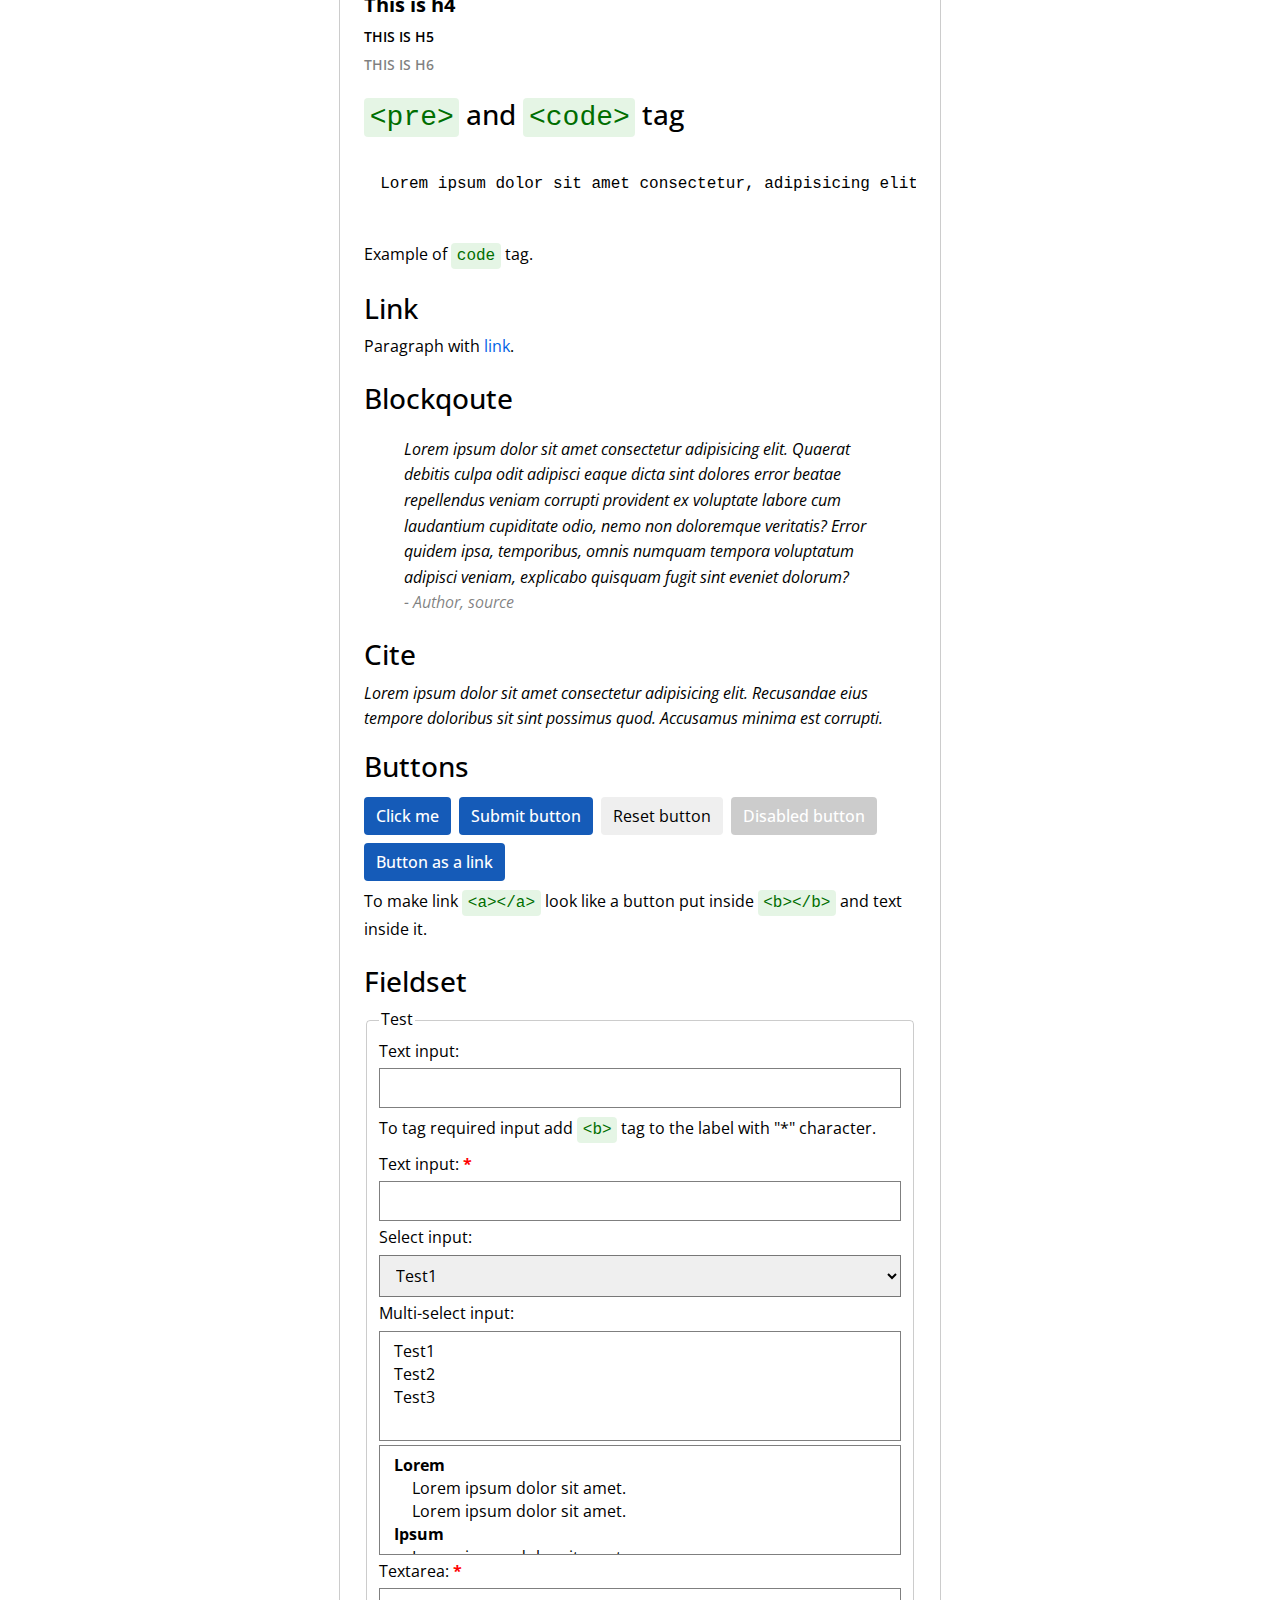
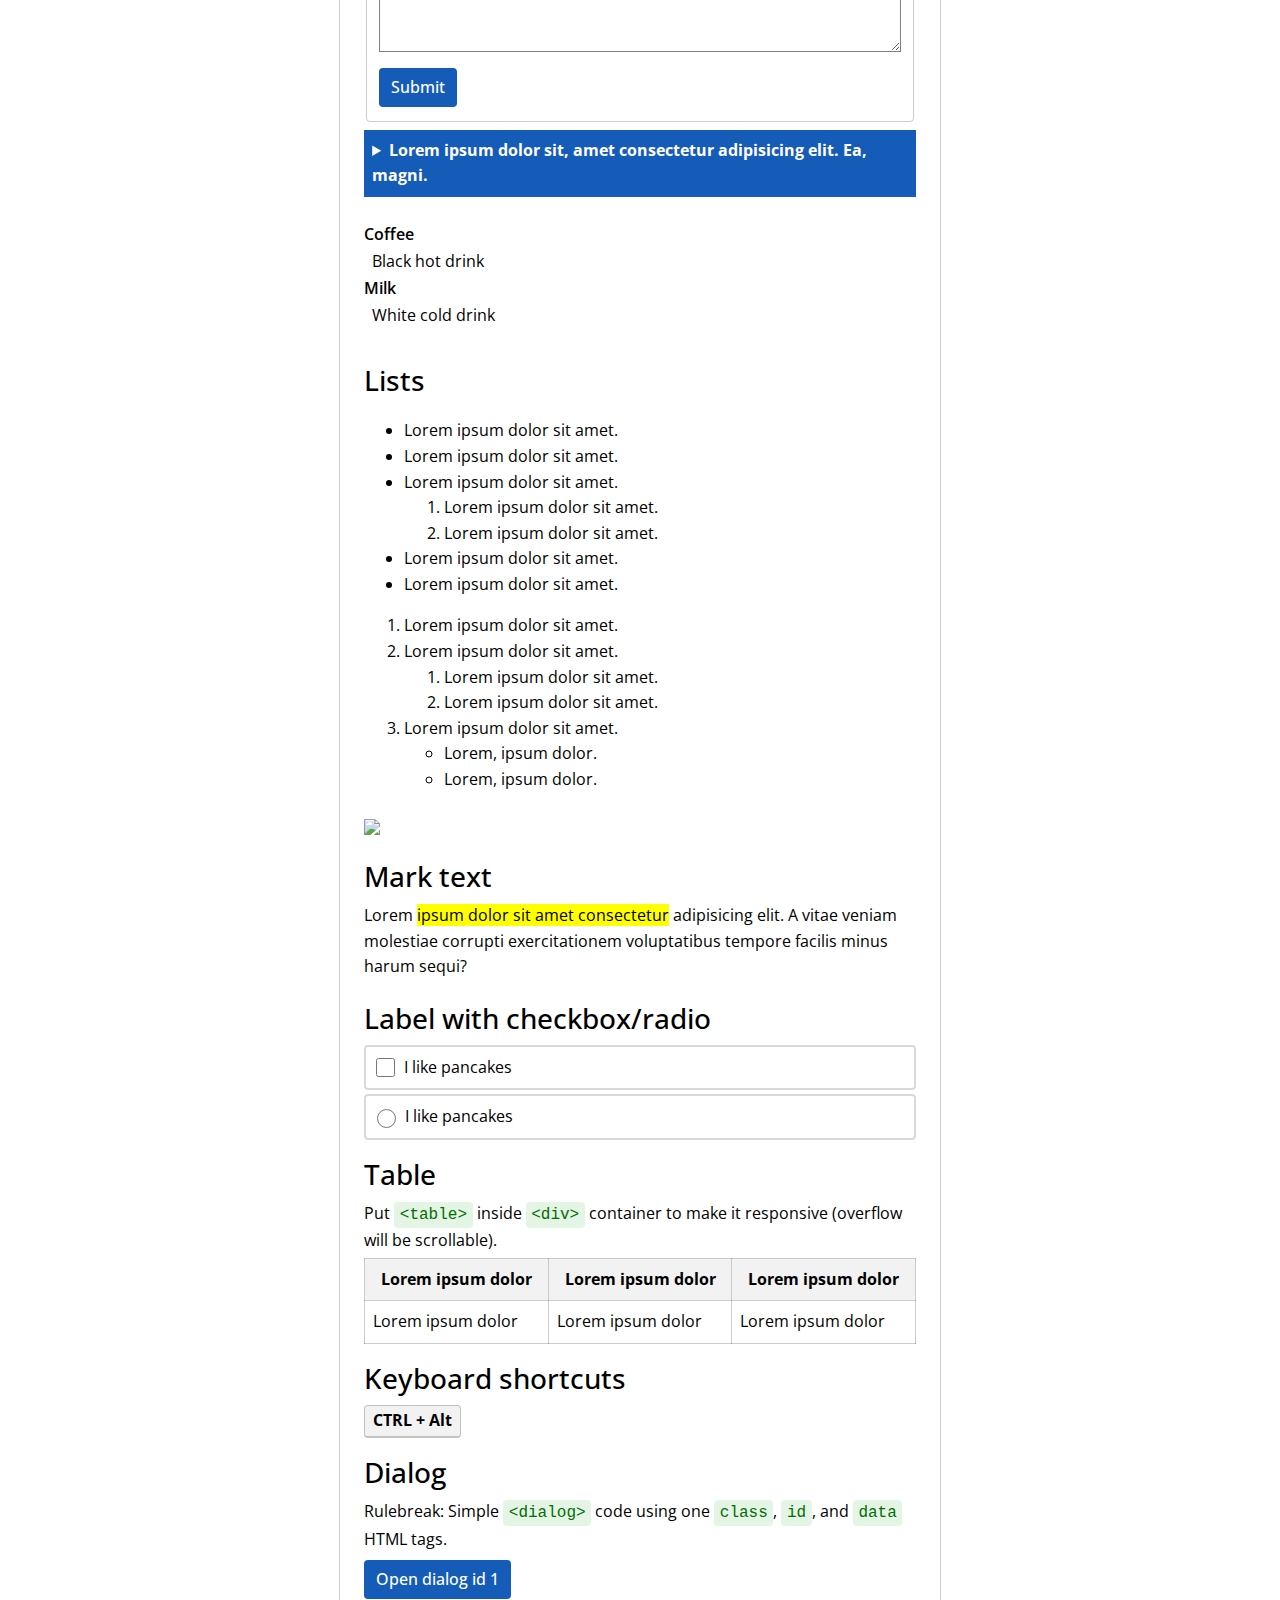
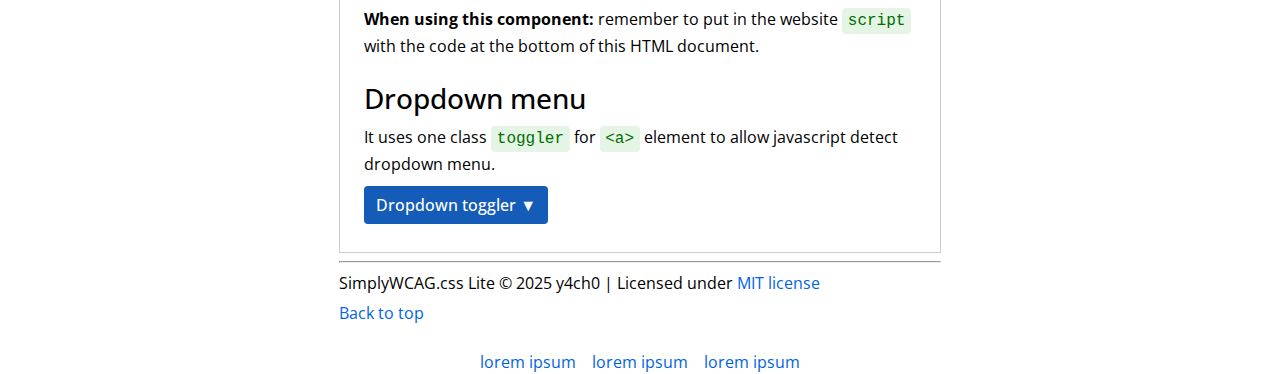
==== commit 9bee1a9d: "Add files via upload" ====
--- a/index.html
+++ b/index.html
@@ -131,6 +131,7 @@
                 <input type="reset" value="Reset button">
                 <button disabled="disabled">Disabled button</button>
                 <a href="#"><b>Button as a link</b></a>
+                <p>To make link <code>&lt;a>&lt;/a></code> look like a button put inside <code>&lt;b>&lt;/b></code> and text inside it.</p>
             </section>
         </article>
         <article>
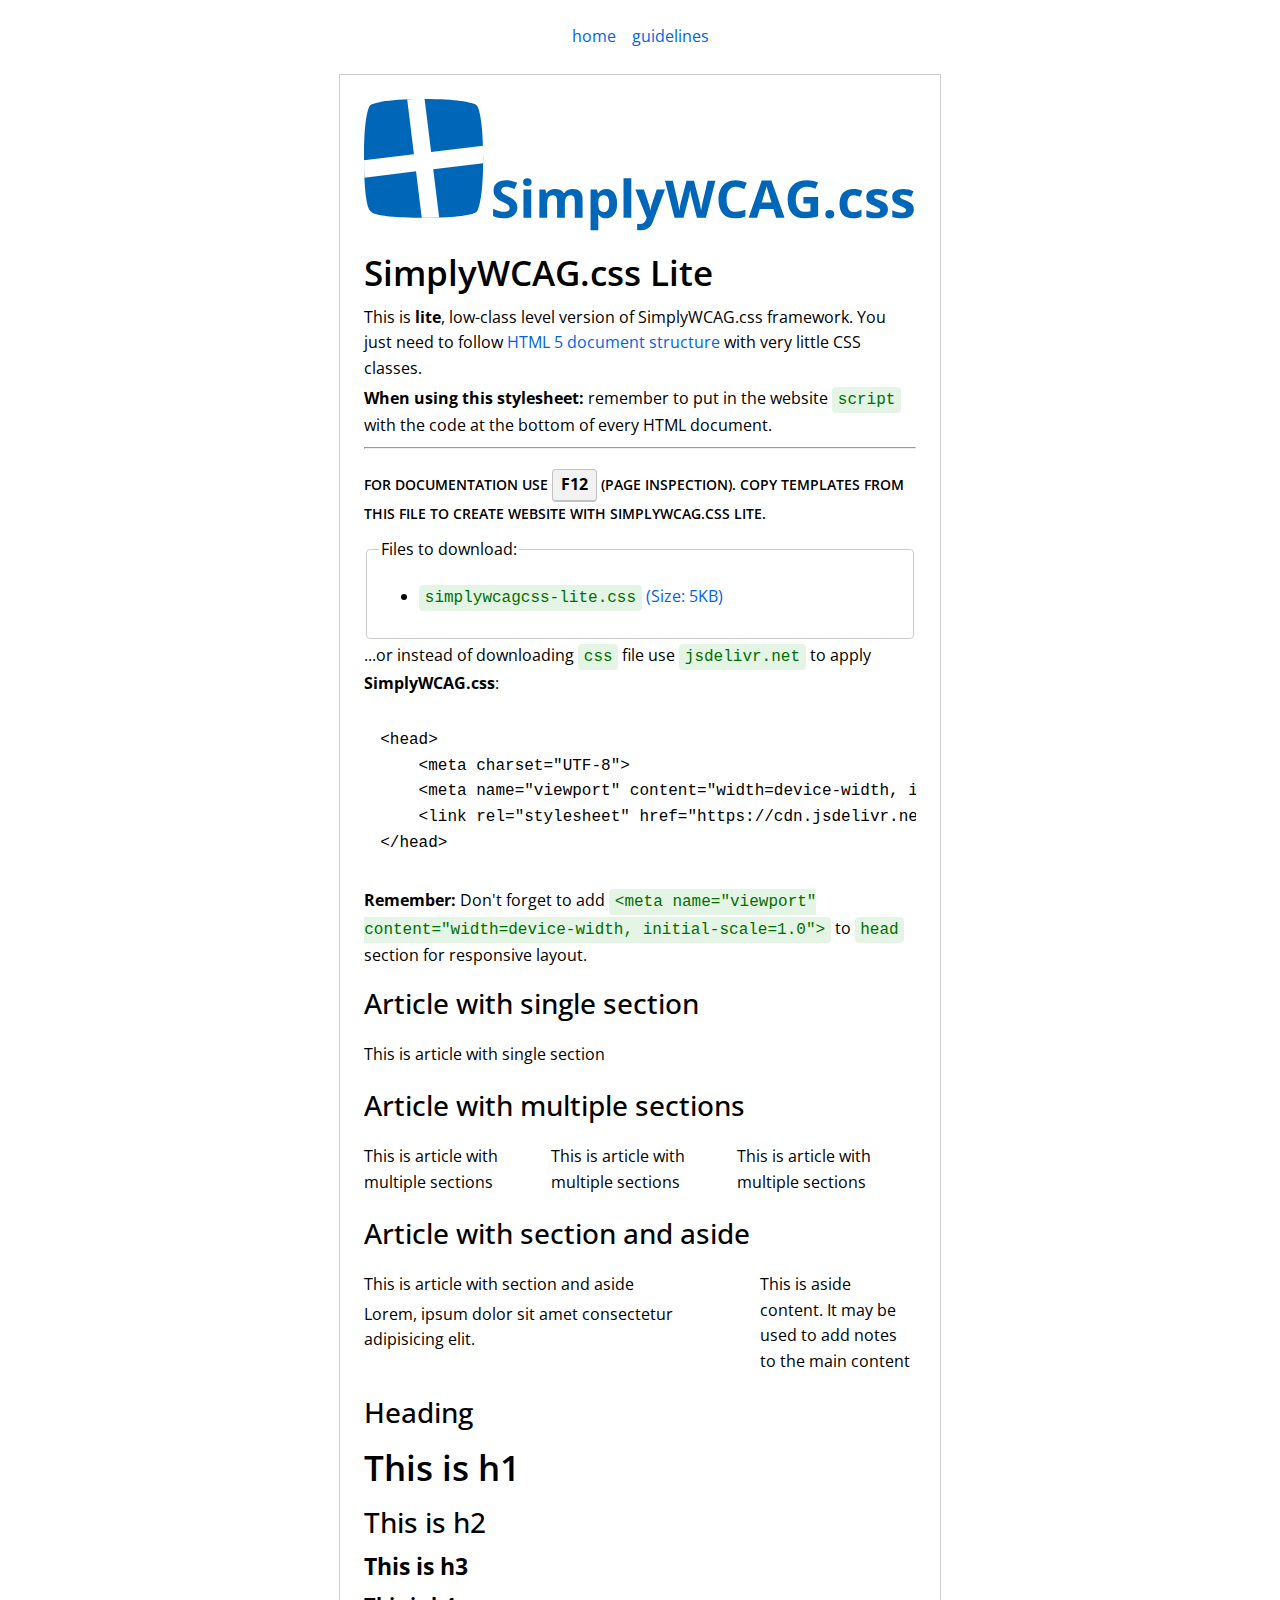
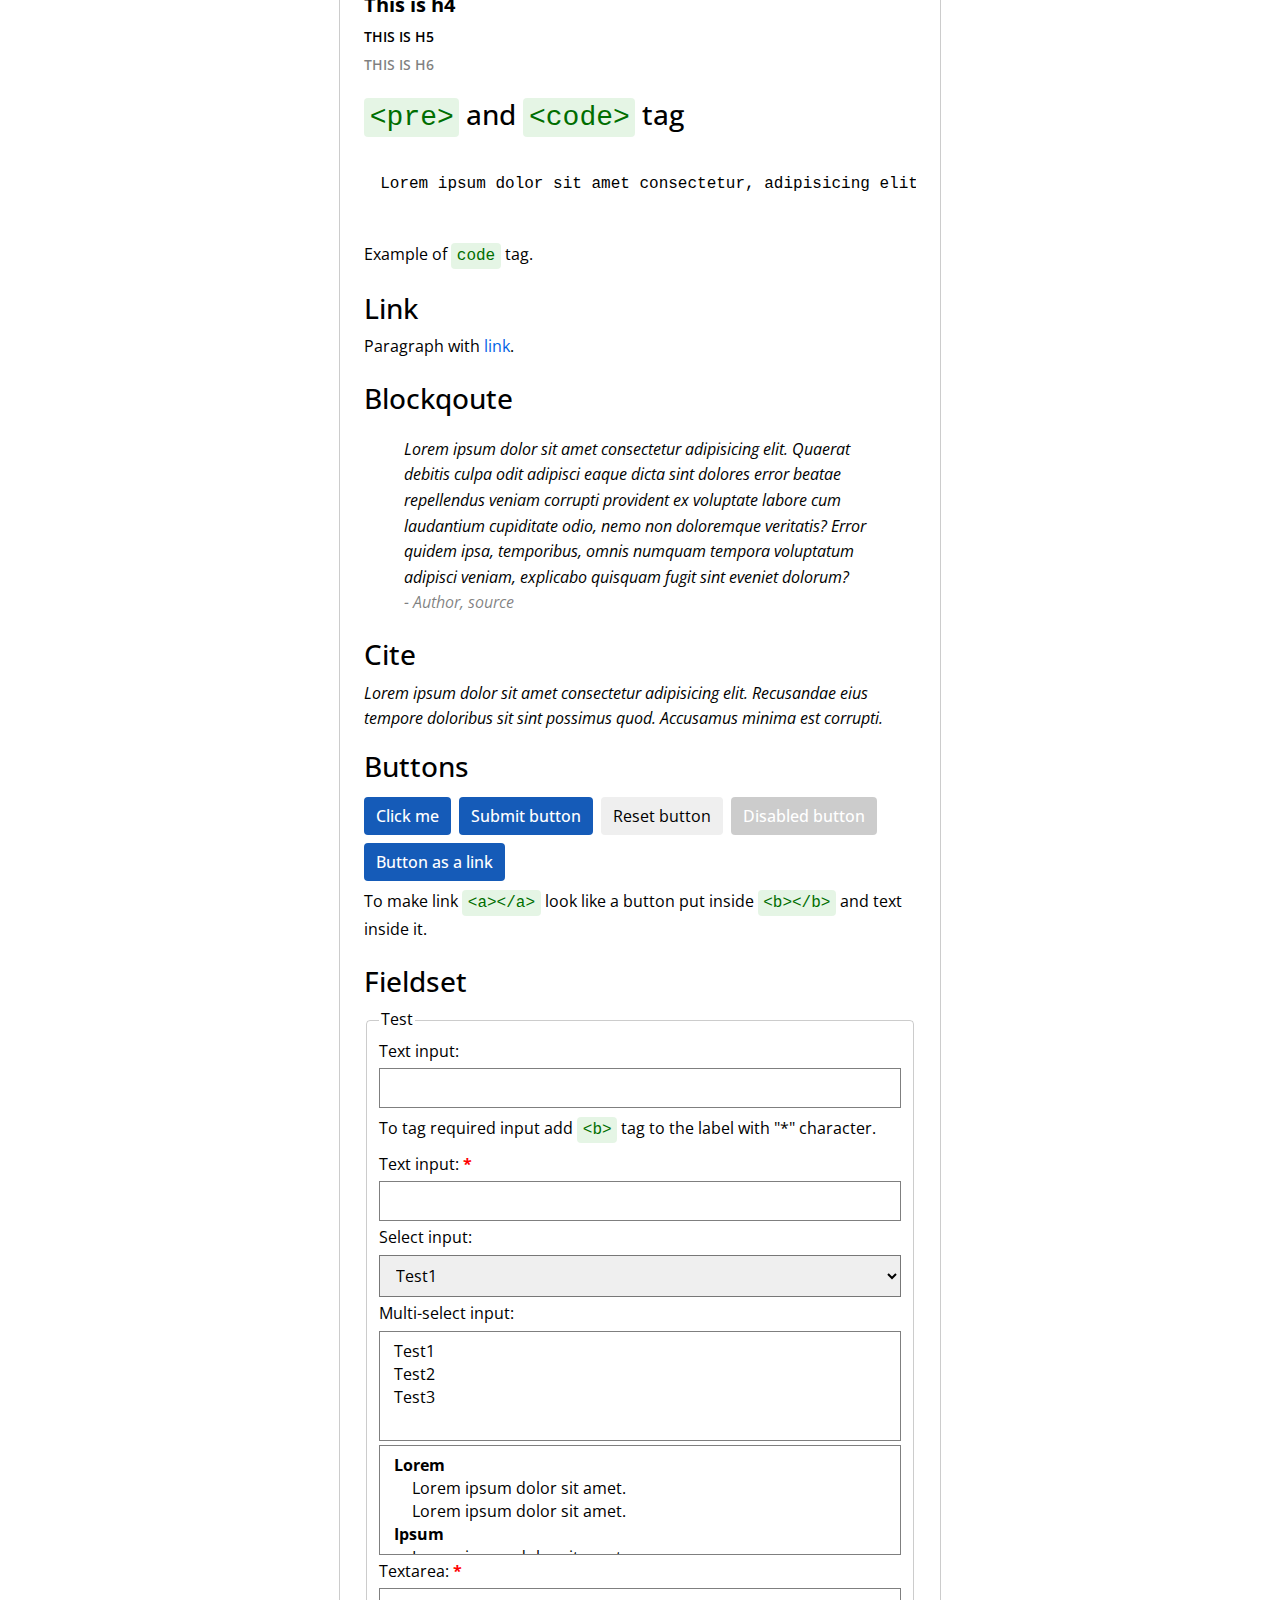
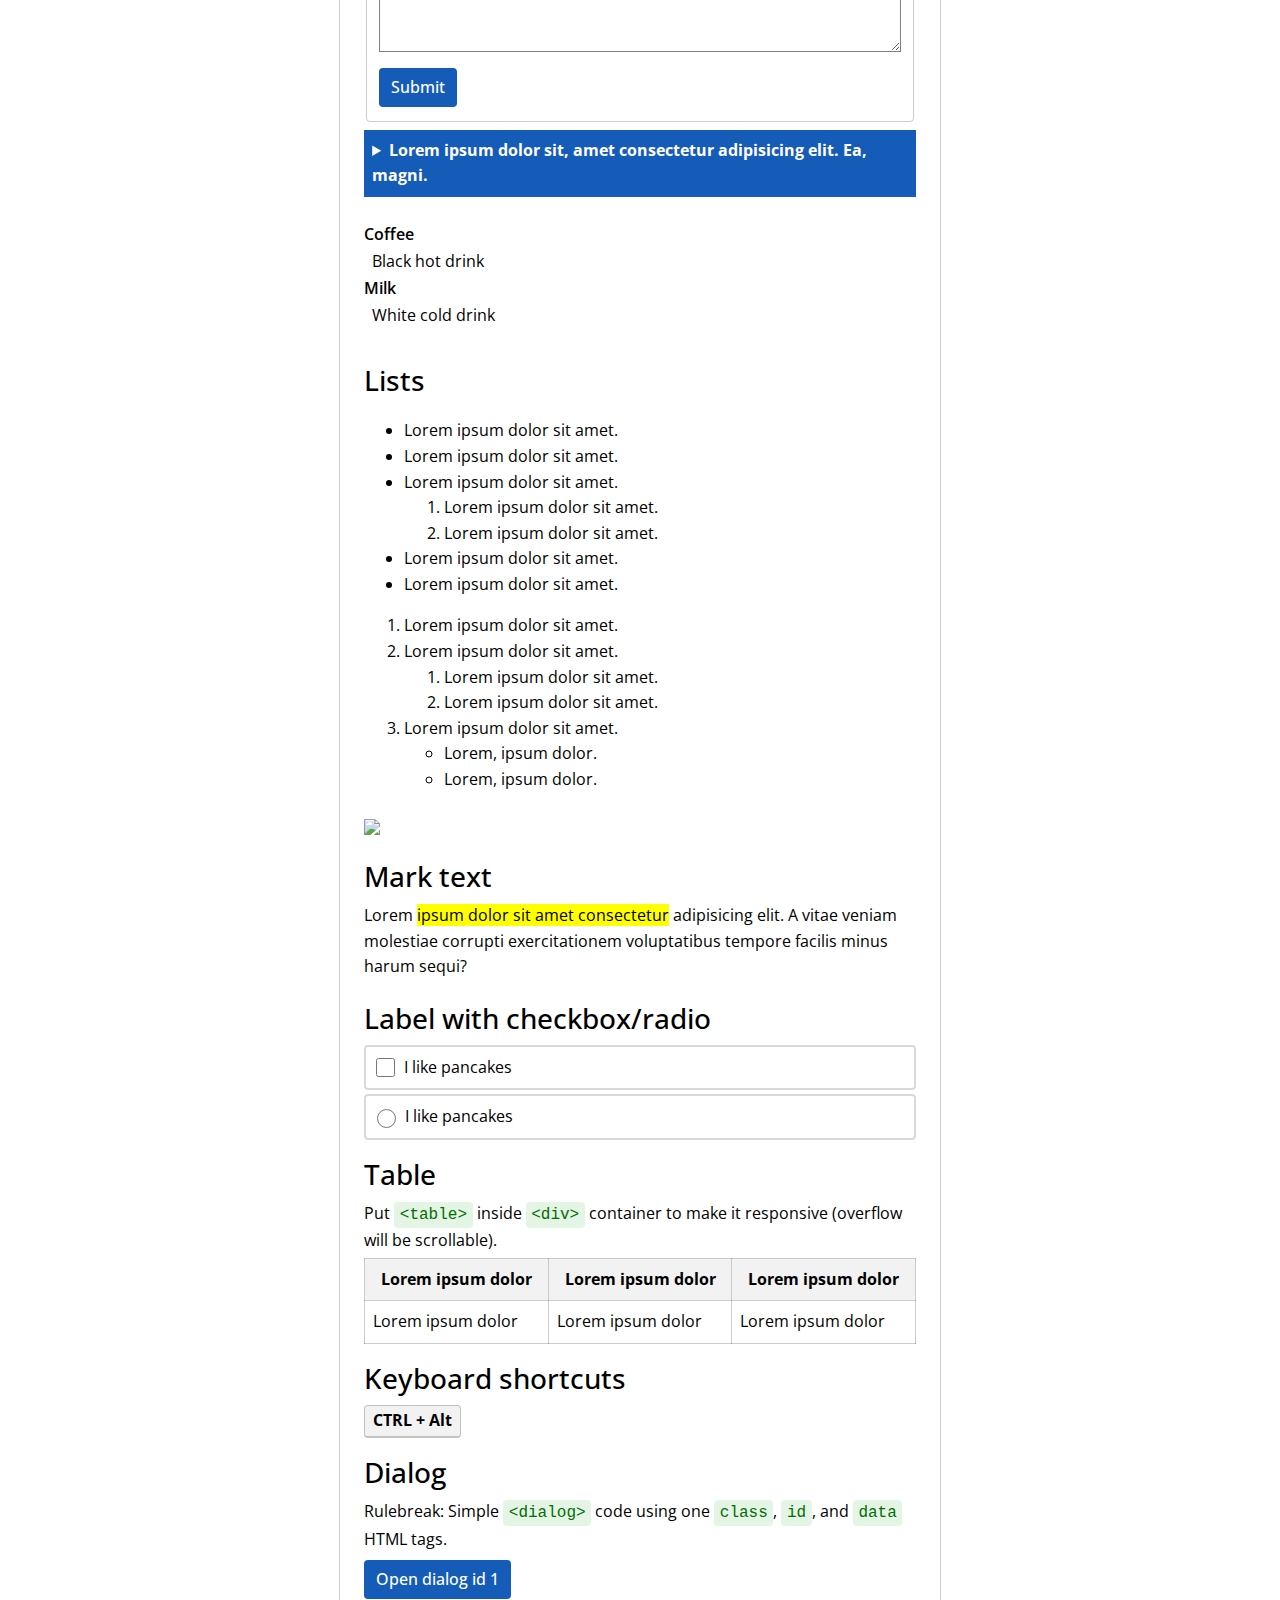
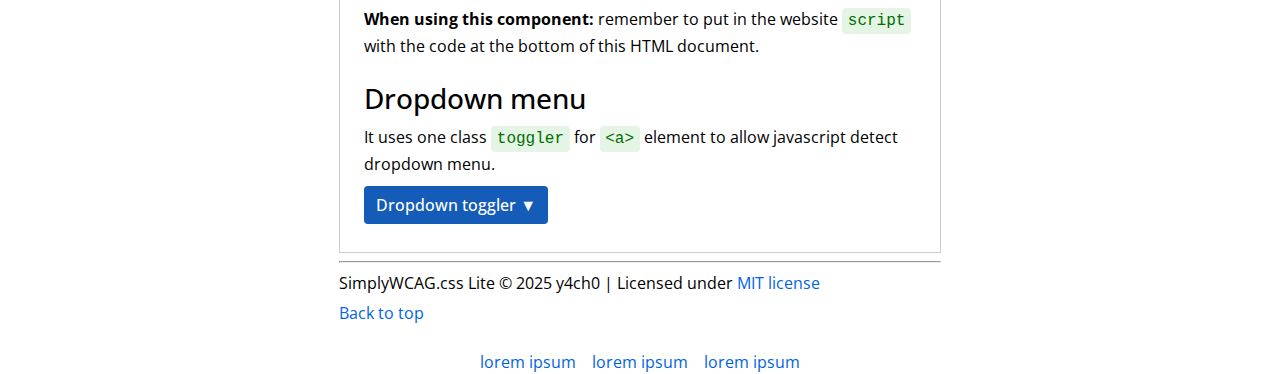
==== commit c6ea6216: "Add files via upload" ====
--- a/index.html
+++ b/index.html
@@ -13,7 +13,7 @@
     <meta charset="UTF-8">
     <meta name="viewport" content="width=device-width, initial-scale=1.0">
     <title>SimplyWCAG.css Lite</title>
-    <link rel="stylesheet" href="files/simplywcagcss-lite.css">
+    <link rel="stylesheet" href="files/simplywcagcss-lite.min.css">
     <link rel="icon" href="files/favicon.ico">
 </head>
 <body>
@@ -43,14 +43,14 @@
                 <fieldset>
                     <legend>Files to download:</legend>
                     <ul>
-                        <li><a href="files/simplywcagcss-lite.css" download target="_blank"><code>simplywcagcss-lite.css</code> (Size: 6KB)</a></li>
+                        <li><a href="files/simplywcagcss-lite.min.css" download target="_blank"><code>simplywcagcss-lite.css</code> (Size: 5KB)</a></li>
                     </ul>
                 </fieldset>
                 <p>...or instead of downloading <code>css</code> file use <code>jsdelivr.net</code> to apply <strong>SimplyWCAG.css</strong>:</p>
                 <pre>&lt;head&gt;
     &lt;meta charset="UTF-8"&gt;
     &lt;meta name="viewport" content="width=device-width, initial-scale=1.0"&gt;
-    &lt;link rel="stylesheet" href="https://cdn.jsdelivr.net/gh/y4ch0/SimplyWCAG.css-Lite/files/simplywcagcss-lite.css"&gt;
+    &lt;link rel="stylesheet" href="https://cdn.jsdelivr.net/gh/y4ch0/SimplyWCAG.css-Lite/files/simplywcagcss-lite.min.css"&gt;
 &lt;/head&gt;</pre>
                 <strong>Remember:</strong> Don't forget to add <code>&lt;meta name="viewport" content="width=device-width, initial-scale=1.0"&gt;</code> to <code>head</code> section for responsive layout.
             </section>
--- a/files/simplywcagcss-lite.min.css
+++ b/files/simplywcagcss-lite.min.css
@@ -0,0 +1 @@
+@import url(https://fonts.googleapis.com/css2?family=Inter:ital,opsz,wght@0,14..32,100..900;1,14..32,100..900&family=Lato:ital,wght@0,100;0,300;0,400;0,700;0,900;1,100;1,300;1,400;1,700;1,900&family=Merriweather:ital,wght@0,300;0,400;0,700;0,900;1,300;1,400;1,700;1,900&family=Open+Sans:ital,wght@0,300..800;1,300..800&display=swap);footer ul,main,nav ul{padding:1.5rem;display:flex}article,html,main,nav{display:flex}*,pre{max-width:100%}a:hover,details summary:hover{text-decoration:underline}details,dl,footer ul,nav,nav ul,section{width:100%}body,dd,figure,img{padding:0}div.dropdown ul li a:hover,kbd,table tr th{background-color:rgba(0,0,0,.05)}dialog,html{width:100vw}*,dialog div{position:relative}*{box-sizing:border-box}:not(code){font-family:"Open Sans",sans-serif}html{align-items:center;justify-content:center;max-width:100vw!important}body{margin:0;line-height:1.6;width:47vw;overflow-x:hidden;font-size:1rem}main{border:1px solid rgba(0,0,0,.2);flex-direction:column;gap:.5rem}code,pre{border-radius:.25rem}footer ul,nav ul{margin:0;justify-content:center;flex-wrap:wrap;gap:1rem;list-style:none}article{gap:.5rem}div.dropdown ul.show,section{display:block}section{flex-grow:1}h1,h2,h3,h4,h5,h6,p{padding:0;margin:.25rem 0}h1{font-size:2.2rem;font-weight:600}h2{font-weight:500;font-size:1.75rem}h3{font-size:1.45rem}h4{font-size:1.25rem}h5,h6{font-size:.9rem;text-transform:uppercase;font-weight:600}blockquote footer,h6{color:rgba(0,0,0,.5)}aside{width:40%}a{color:#0063e6;text-decoration:none;cursor:pointer}a:hover{color:#00367e}pre{font-family:monospace;overflow:auto;padding:1rem}code{background-color:rgba(0,156,0,.1);padding:.25rem .35rem;color:#006e00}blockquote{font-style:italic}a:has(b),button,input[type=reset],input[type=submit]{padding:.5rem .75rem;font-size:1rem;border-radius:.25rem;border:none;cursor:pointer;text-decoration:none;margin:.25rem .25rem .25rem 0;display:inline-block;line-height:1.4}a:has(b),button,input[type=submit]{background-color:#155bb8;color:#fff!important;font-weight:500}a:has(b):hover,button:hover,input[type=reset]:hover,input[type=submit]:hover{text-decoration:underline;opacity:.75}a b{font-weight:500}button:disabled{background-color:rgba(0,0,0,.2);color:#000;text-decoration:none!important;cursor:not-allowed}fieldset{border:1px solid rgba(0,0,0,.2);border-radius:.25rem}form{display:flex;flex-direction:column;gap:.25rem}form footer{margin-top:.5rem}input:not([type=submit],[type=reset],[type=radio],[type=checkbox]),select,textarea{width:100%;font-size:1rem;border:1px solid rgba(0,0,0,.5);padding:.5rem .75rem;border-radius:0}input:not([type=submit],[type=reset],[type=radio],[type=checkbox]):focus,select:focus,textarea:focus{outline:#155bb8 solid 4px;outline-offset:-1px}textarea{min-height:4rem;resize:vertical}details summary{padding:.5rem;background-color:#155bb8;cursor:pointer;color:#fff;font-weight:700}details[open] summary{margin-bottom:1rem}details h1,details h2,details h3,details h4,details h5,details h6,details p,details span{padding:0 1rem}dl{line-height:1.7}dt{font-weight:600}dd{margin:0 .5rem}figure,img,kbd{margin:0}img{height:auto}label:has(input[type=checkbox],input[type=radio]){padding:.5rem .35rem;border:2px solid rgba(0,0,0,.15);border-radius:.25rem;cursor:pointer;display:flex;align-items:center;gap:.35rem}kbd,table tr td,table tr th{border:1px solid rgba(0,0,0,.2)}label:has(input[type=checkbox],input[type=radio]):focus{outline:#155bb8 solid 3px;outline-offset:-1px}label:has(input[type=checkbox],input[type=radio]) input{width:1.2rem;min-width:1.2rem;height:1.2rem;min-height:1.2rem;padding:0;cursor:pointer}label b{color:red}div:has(table){overflow-x:auto}table{display:table;table-layout:fixed;border-collapse:collapse;min-width:100%;overflow-x:scroll;white-space:nowrap}table tr td,table tr th{padding:.5rem}kbd{padding:.15rem .5rem;border-bottom:2px solid rgba(0,0,0,.2);font-weight:700;border-radius:.25rem;font-size:1rem;display:inline-block}dialog{height:100vh;position:fixed;top:0;background-color:rgba(0,0,0,.1);border:none;z-index:9999}dialog[open]{display:flex;justify-content:center;align-items:center}dialog div{background-color:#fff;max-width:50%;max-height:70%;overflow-y:auto;padding:1rem;border-radius:.5rem;border:2px solid rgba(0,0,0,.2)}dialog div .dialog-close{position:absolute;right:0;top:0;font-size:2rem;width:2.5rem;height:2.5rem;line-height:2;display:flex;justify-content:center;align-items:center}div.dropdown ul{display:none;list-style:none;padding:.5rem 0;margin:0;position:absolute;top:100%;height:auto;z-index:999;background-color:#fff;border:1px solid rgba(0,0,0,.1);border-radius:.25rem;min-width:max-content;width:fit-content}div.dropdown a.toggler::after{content:" \25bc"}div.dropdown ul li a{padding:.25rem .5rem;display:flex;gap:.5rem}div.dropdown:has(ul.show) a.toggler::after{content:" \25b2"}@media screen and (max-width:1024px){body{width:60vw}article{flex-direction:column}aside{width:100%}dialog div{max-width:70%}}@media screen and (max-width:768px){body{width:95vw}main{border:none;padding:0}dialog div{max-width:95%;max-height:85%}}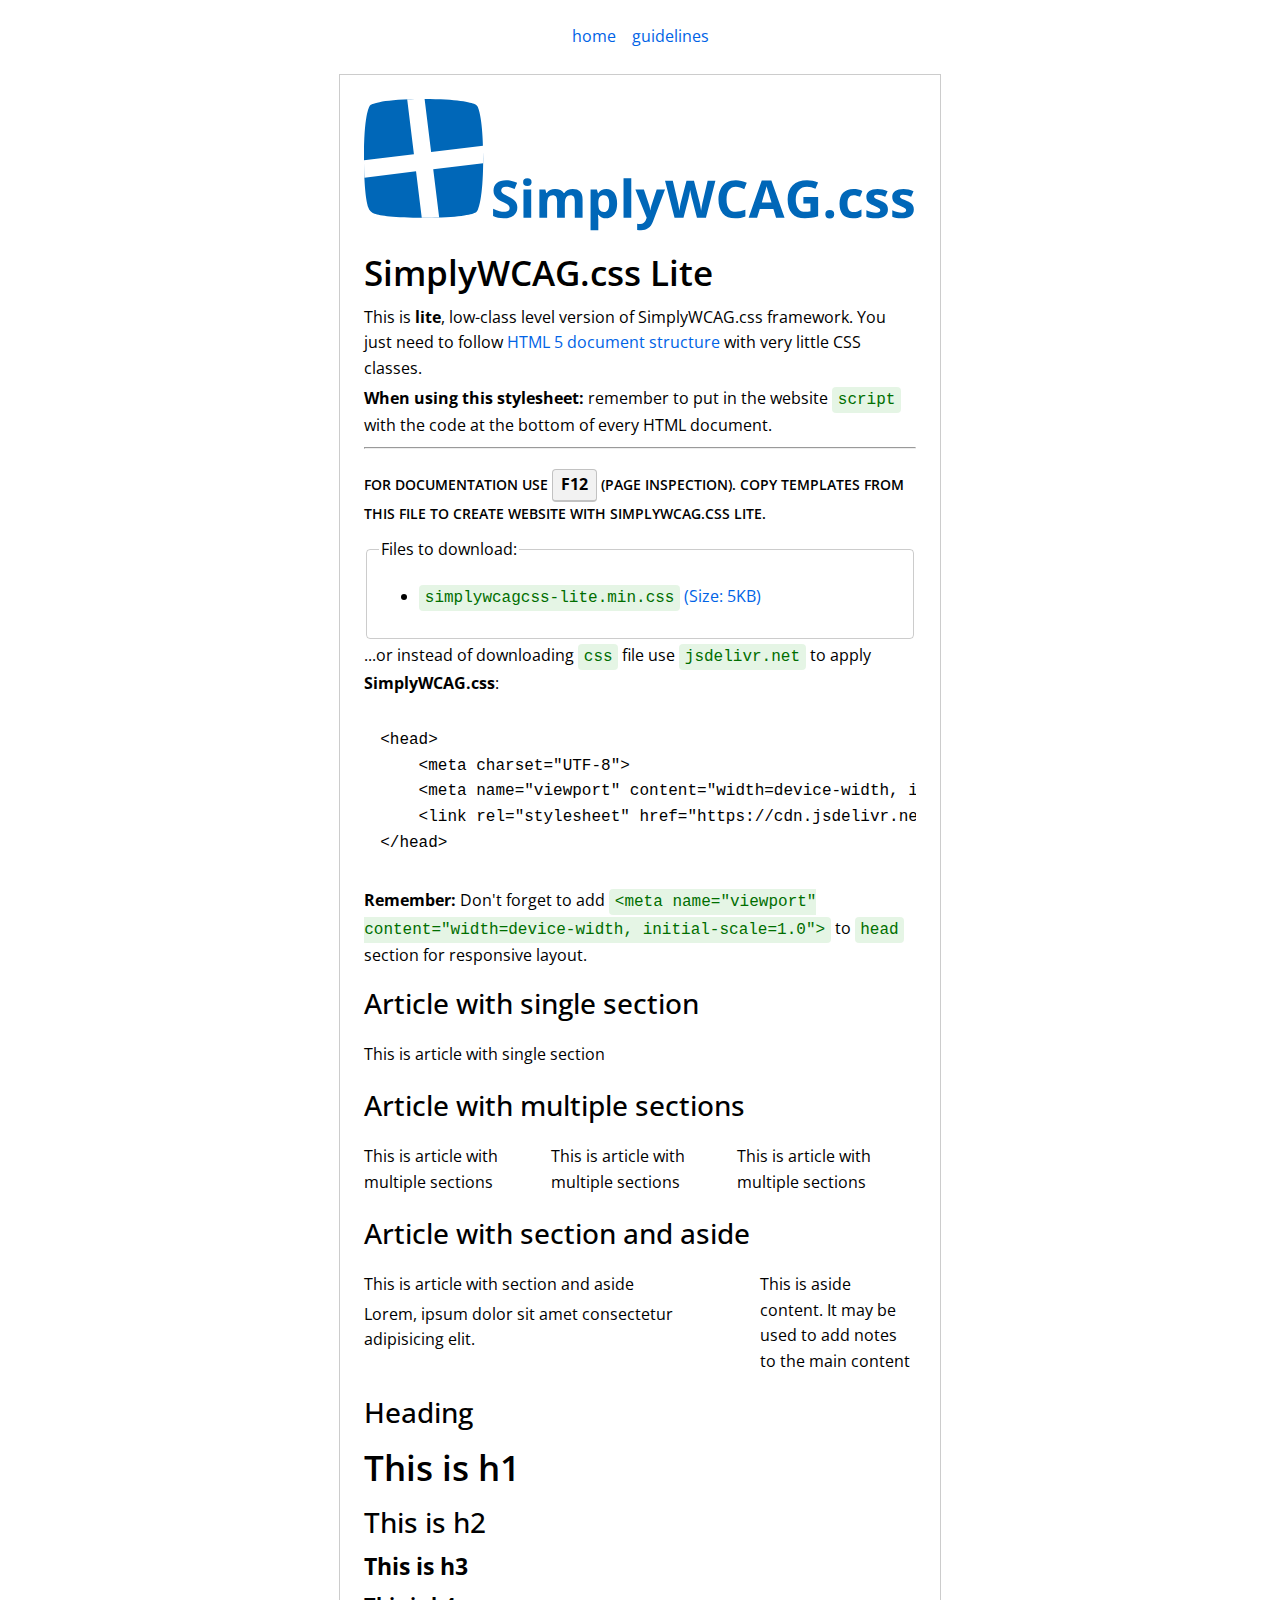
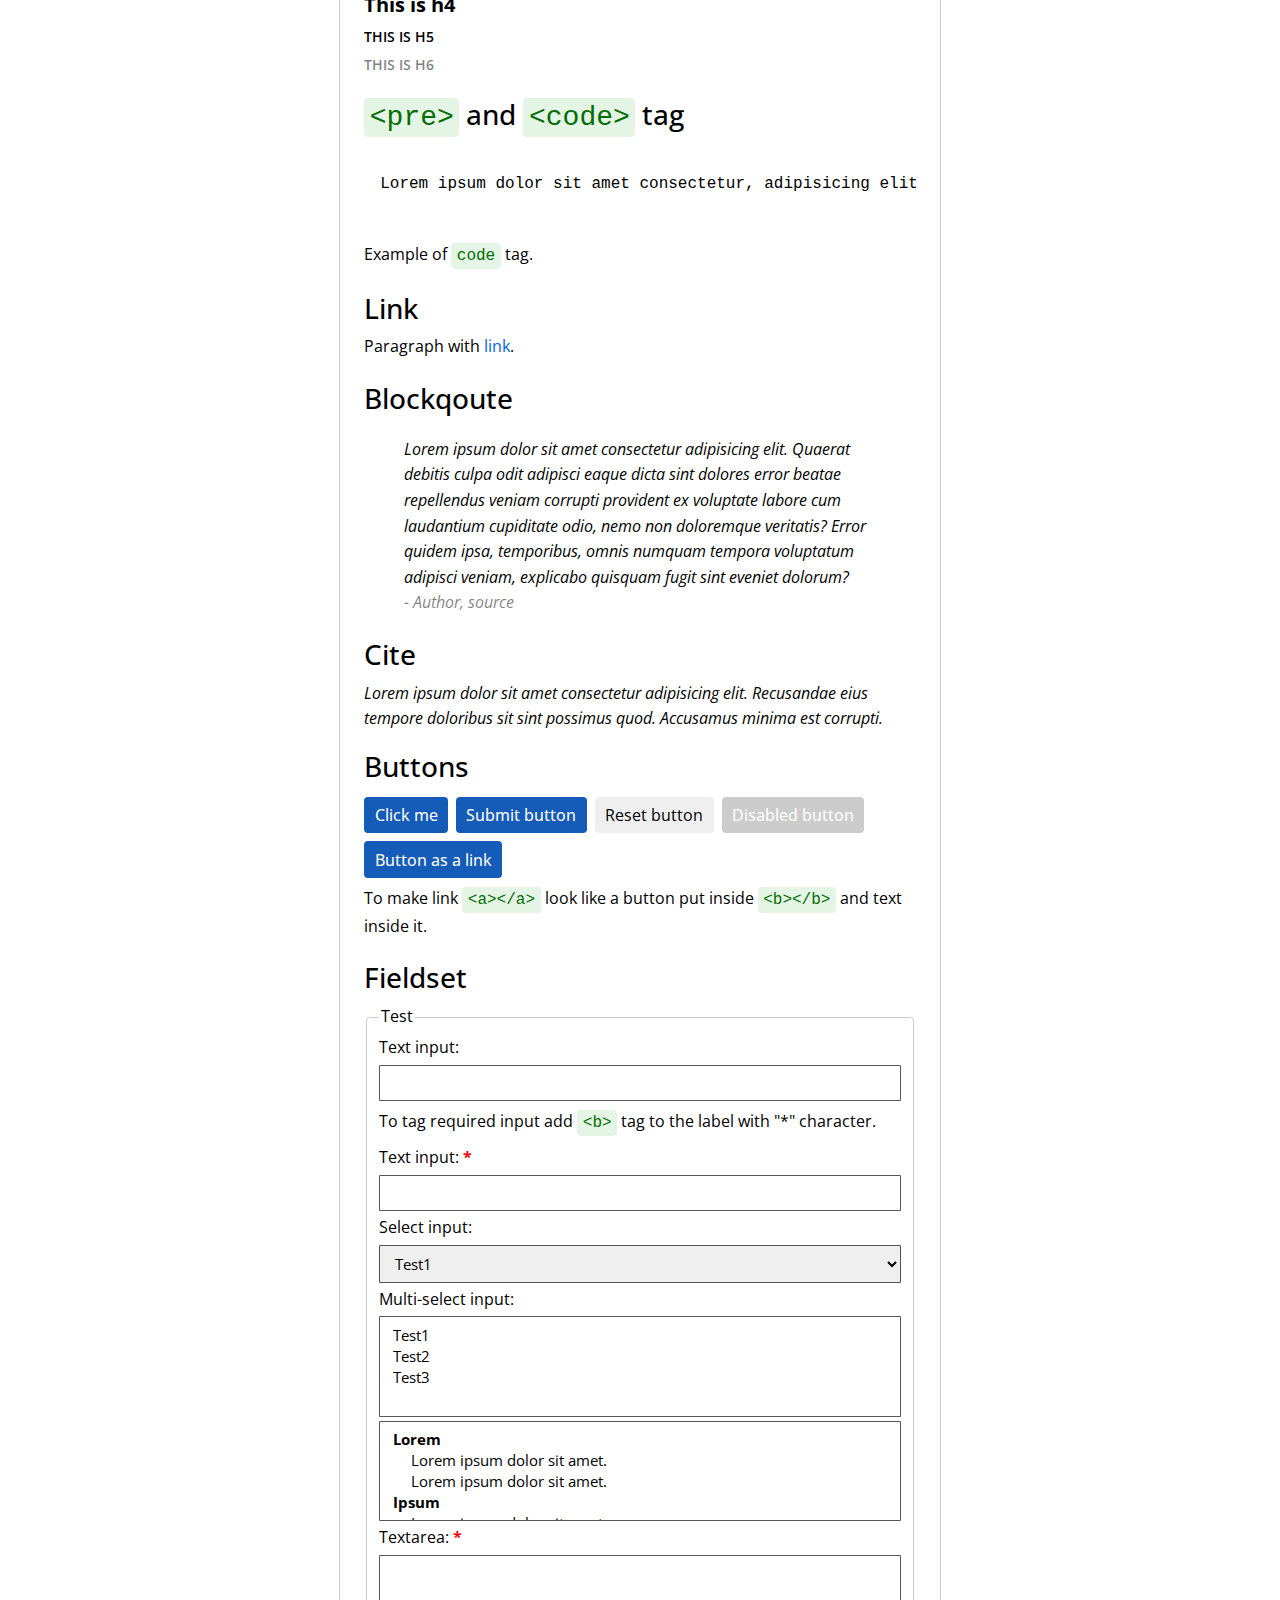
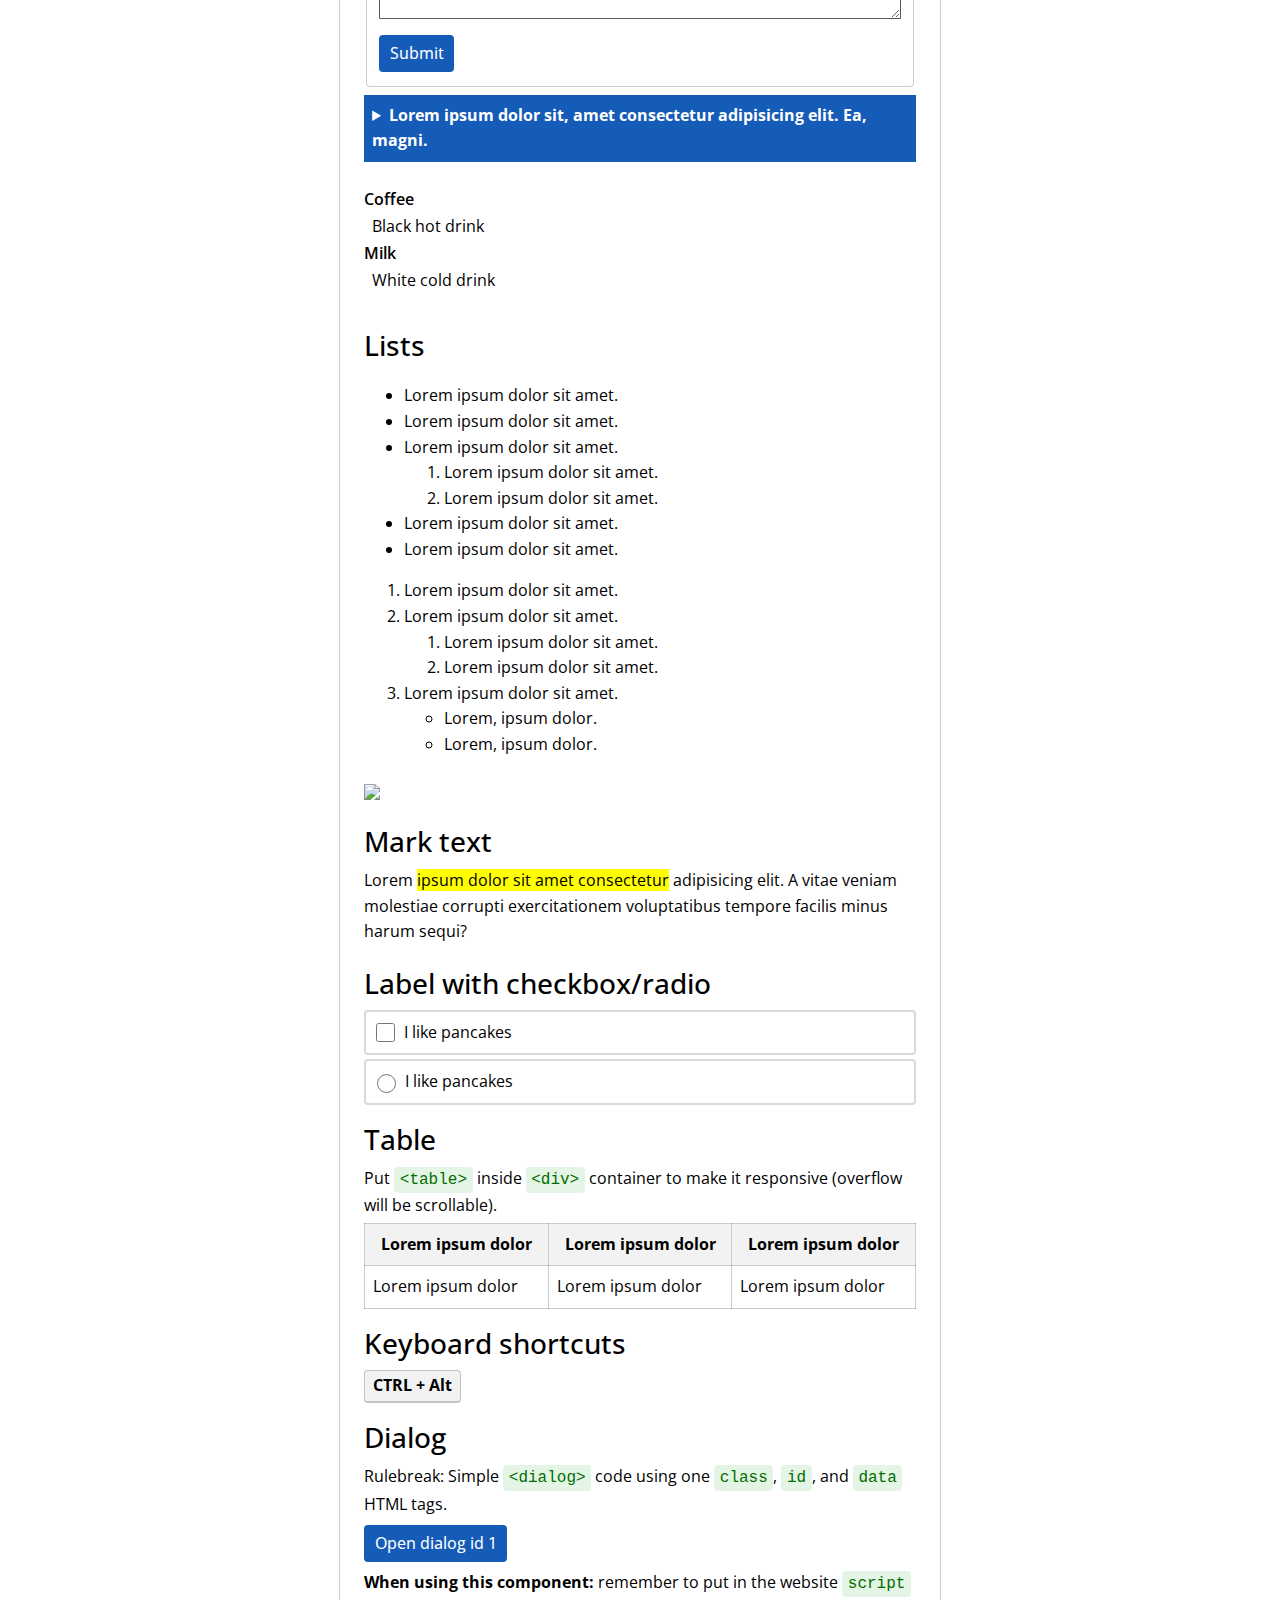
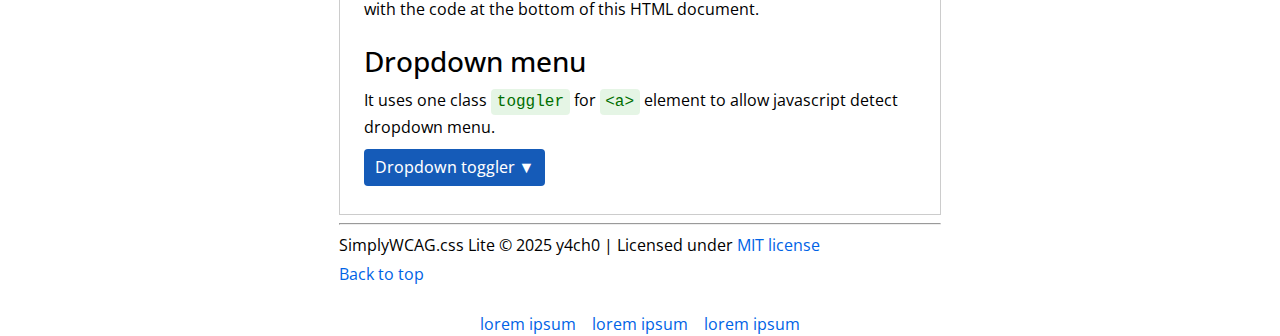
==== commit 3ee9df61: "Add files via upload" ====
--- a/index.html
+++ b/index.html
@@ -9,357 +9,421 @@
 -->
 <!DOCTYPE html>
 <html lang="en">
-<head>
-    <meta charset="UTF-8">
-    <meta name="viewport" content="width=device-width, initial-scale=1.0">
-    <title>SimplyWCAG.css Lite</title>
-    <link rel="stylesheet" href="files/simplywcagcss-lite.min.css">
-    <link rel="icon" href="files/favicon.ico">
-</head>
-<body>
-    <nav>
-        <ul>
-            <li><a href="index.html">home</a></li>
-            <li><a href="guidelines.html">guidelines</a></li>
-        </ul>
-    </nav>
-    <main>
-        <header>
-            <figure>
-                <img src="files/logo.svg" alt="SimplyWCAG.css logo">
-            </figure>
-            <h1>SimplyWCAG.css Lite</h1>
-            <p>This is <strong>lite</strong>, low-class level version of SimplyWCAG.css framework. You just need to follow <a href="https://html.spec.whatwg.org/multipage/">HTML 5 document structure</a> with very little CSS classes.</p>
-            <p><strong>When using this stylesheet: </strong> remember to put in the website <code>script</code> with the code at the bottom of every HTML document.</p>
-            <hr>
-        </header>
-        <article>
-            <section>
-                <h5>For documentation use <kbd>F12</kbd> (page inspection). Copy templates from this file to create website with SimplyWCAG.css Lite.</h5>
-            </section>
-        </article>
-        <article>
-            <section>
-                <fieldset>
-                    <legend>Files to download:</legend>
-                    <ul>
-                        <li><a href="files/simplywcagcss-lite.min.css" download target="_blank"><code>simplywcagcss-lite.css</code> (Size: 5KB)</a></li>
-                    </ul>
-                </fieldset>
-                <p>...or instead of downloading <code>css</code> file use <code>jsdelivr.net</code> to apply <strong>SimplyWCAG.css</strong>:</p>
-                <pre>&lt;head&gt;
+    <head>
+        <meta charset="UTF-8" />
+        <meta name="viewport" content="width=device-width, initial-scale=1.0" />
+        <title>SimplyWCAG.css Lite</title>
+        <link rel="stylesheet" href="files/simplywcagcss-lite-dev.css" />
+        <link rel="icon" href="files/favicon.ico" />
+    </head>
+    <body>
+        <nav>
+            <ul>
+                <li><a href="index.html">home</a></li>
+                <li><a href="guidelines.html">guidelines</a></li>
+            </ul>
+        </nav>
+        <main>
+            <header>
+                <figure>
+                    <img src="files/logo.svg" alt="SimplyWCAG.css logo" />
+                </figure>
+                <h1>SimplyWCAG.css Lite</h1>
+                <p>
+                    This is <strong>lite</strong>, low-class level version of SimplyWCAG.css framework. You just need to follow
+                    <a href="https://html.spec.whatwg.org/multipage/">HTML 5 document structure</a>
+                    with very little CSS classes.
+                </p>
+                <p>
+                    <strong>When using this stylesheet: </strong> remember to put in the website <code>script</code> with the code at the bottom of
+                    every HTML document.
+                </p>
+                <hr />
+            </header>
+            <article>
+                <section>
+                    <h5>
+                        For documentation use <kbd>F12</kbd> (page inspection). Copy templates from this file to create website with SimplyWCAG.css
+                        Lite.
+                    </h5>
+                </section>
+            </article>
+            <article>
+                <section>
+                    <fieldset>
+                        <legend>Files to download:</legend>
+                        <ul>
+                            <li>
+                                <a href="files/simplywcagcss-lite.min.css" download target="_blank"
+                                    ><code>simplywcagcss-lite.min.css</code> (Size: 5KB)</a
+                                >
+                            </li>
+                        </ul>
+                    </fieldset>
+                    <p>...or instead of downloading <code>css</code> file use <code>jsdelivr.net</code> to apply <strong>SimplyWCAG.css</strong>:</p>
+                    <pre>
+&lt;head&gt;
     &lt;meta charset="UTF-8"&gt;
     &lt;meta name="viewport" content="width=device-width, initial-scale=1.0"&gt;
     &lt;link rel="stylesheet" href="https://cdn.jsdelivr.net/gh/y4ch0/SimplyWCAG.css-Lite/files/simplywcagcss-lite.min.css"&gt;
-&lt;/head&gt;</pre>
-                <strong>Remember:</strong> Don't forget to add <code>&lt;meta name="viewport" content="width=device-width, initial-scale=1.0"&gt;</code> to <code>head</code> section for responsive layout.
-            </section>
-        </article>
-        <article>
-            <section><h2>Article with single section</h2></section>
-        </article>
-        <article>
-            <section>
-                <p>This is article with single section</p>
-            </section>
-        </article>
-        <article>
-            <section><h2>Article with multiple sections</h2></section>
-        </article>
-        <article>
-            <section><p>This is article with multiple sections</p></section>
-            <section><p>This is article with multiple sections</p></section>
-            <section><p>This is article with multiple sections</p></section>
-        </article>
-        <article>
-            <section><h2>Article with section and aside</h2></section>
-        </article>
-        <article>
-            <section>
-                <p>This is article with section and aside</p>
-                <p>Lorem, ipsum dolor sit amet consectetur adipisicing elit.</p>
-            </section>
-            <aside>
-                <p>This is aside content. It may be used to add notes to the main content</p>
-            </aside>
-        </article>
-        <article>
-            <section>
-                <h2>Heading</h2>
-                <h1>This is h1</h1>
-                <h2>This is h2</h2>
-                <h3>This is h3</h3>
-                <h4>This is h4</h4>
-                <h5>This is h5</h5>
-                <h6>This is h6</h6>
-            </section>
-        </article>
-        <article>
-            <section>
-                <h2><code>&lt;pre></code> and <code>&lt;code></code> tag</h2>
-                <pre>
-Lorem ipsum dolor sit amet consectetur, adipisicing elit. Ut assumenda deleniti, temporibus, magni porro fuga beatae architecto natus atque laudantium, illum quos. Quod placeat nostrum corrupti commodi porro eligendi quibusdam quisquam dicta cumque deserunt asperiores, dolorum cupiditate voluptatum itaque blanditiis quos explicabo laborum totam vel debitis expedita ea aliquam et ab! Possimus labore nostrum tempore libero accusamus sit voluptatibus commodi illum numquam quidem quod error, repellat itaque atque aspernatur suscipit fugit minima sint. Corrupti, commodi. Consequatur a libero id accusamus quae vel! Labore obcaecati deleniti esse ratione ipsum recusandae aperiam, quasi sint at nihil. Dicta quia alias illum soluta adipisci.</pre>
-            </section>
-        </article>
-        <article>
-            <section>
-                <p>Example of <code>code</code> tag.</p>
-            </section>
-        </article>
-        <article>
-            <section>
-                <h2>Link</h2>
-                <p>Paragraph with <a href="#">link</a>.</p>
-            </section>
-        </article>
-        <article>
-            <section>
-                <h2>Blockqoute</h2>
-                <blockquote>
-                    Lorem ipsum dolor sit amet consectetur adipisicing elit. Quaerat debitis culpa odit adipisci eaque dicta sint dolores error beatae repellendus veniam corrupti provident ex voluptate labore cum laudantium cupiditate odio, nemo non doloremque veritatis? Error quidem ipsa, temporibus, omnis numquam tempora voluptatum adipisci veniam, explicabo quisquam fugit sint eveniet dolorum?
-                    <footer>- Author, source</footer>
-                </blockquote>
-                <h2>Cite</h2>
-                <cite>Lorem ipsum dolor sit amet consectetur adipisicing elit. Recusandae eius tempore doloribus sit sint possimus quod. Accusamus minima est corrupti.</cite>
-            </section>
-        </article>
-        <article>
-            <section>
-                <h2>Buttons</h2>
-                <button>Click me</button>
-                <input type="submit" value="Submit button">
-                <input type="reset" value="Reset button">
-                <button disabled="disabled">Disabled button</button>
-                <a href="#"><b>Button as a link</b></a>
-                <p>To make link <code>&lt;a>&lt;/a></code> look like a button put inside <code>&lt;b>&lt;/b></code> and text inside it.</p>
-            </section>
-        </article>
-        <article>
-            <section>
-                <h2>Fieldset</h2>
-                <fieldset>
-                    <legend>Test</legend>
+&lt;/head&gt;</pre
+                    >
+                    <strong>Remember:</strong> Don't forget to add
+                    <code>&lt;meta name="viewport" content="width=device-width, initial-scale=1.0"&gt;</code>
+                    to <code>head</code> section for responsive layout.
+                </section>
+            </article>
+            <article>
+                <section><h2>Article with single section</h2></section>
+            </article>
+            <article>
+                <section>
+                    <p>This is article with single section</p>
+                </section>
+            </article>
+            <article>
+                <section><h2>Article with multiple sections</h2></section>
+            </article>
+            <article>
+                <section><p>This is article with multiple sections</p></section>
+                <section><p>This is article with multiple sections</p></section>
+                <section><p>This is article with multiple sections</p></section>
+            </article>
+            <article>
+                <section><h2>Article with section and aside</h2></section>
+            </article>
+            <article>
+                <section>
+                    <p>This is article with section and aside</p>
+                    <p>Lorem, ipsum dolor sit amet consectetur adipisicing elit.</p>
+                </section>
+                <aside>
+                    <p>This is aside content. It may be used to add notes to the main content</p>
+                </aside>
+            </article>
+            <article>
+                <section>
+                    <h2>Heading</h2>
+                    <h1>This is h1</h1>
+                    <h2>This is h2</h2>
+                    <h3>This is h3</h3>
+                    <h4>This is h4</h4>
+                    <h5>This is h5</h5>
+                    <h6>This is h6</h6>
+                </section>
+            </article>
+            <article>
+                <section>
+                    <h2><code>&lt;pre></code> and <code>&lt;code></code> tag</h2>
+                    <pre>
+Lorem ipsum dolor sit amet consectetur, adipisicing elit. Ut assumenda deleniti, temporibus, magni porro fuga beatae architecto natus atque laudantium, illum quos. Quod placeat nostrum corrupti commodi porro eligendi quibusdam quisquam dicta cumque deserunt asperiores, dolorum cupiditate voluptatum itaque blanditiis quos explicabo laborum totam vel debitis expedita ea aliquam et ab! Possimus labore nostrum tempore libero accusamus sit voluptatibus commodi illum numquam quidem quod error, repellat itaque atque aspernatur suscipit fugit minima sint. Corrupti, commodi. Consequatur a libero id accusamus quae vel! Labore obcaecati deleniti esse ratione ipsum recusandae aperiam, quasi sint at nihil. Dicta quia alias illum soluta adipisci.</pre
+                    >
+                </section>
+            </article>
+            <article>
+                <section>
+                    <p>Example of <code>code</code> tag.</p>
+                </section>
+            </article>
+            <article>
+                <section>
+                    <h2>Link</h2>
+                    <p>Paragraph with <a href="#">link</a>.</p>
+                </section>
+            </article>
+            <article>
+                <section>
+                    <h2>Blockqoute</h2>
+                    <blockquote>
+                        Lorem ipsum dolor sit amet consectetur adipisicing elit. Quaerat debitis culpa odit adipisci eaque dicta sint dolores error
+                        beatae repellendus veniam corrupti provident ex voluptate labore cum laudantium cupiditate odio, nemo non doloremque
+                        veritatis? Error quidem ipsa, temporibus, omnis numquam tempora voluptatum adipisci veniam, explicabo quisquam fugit sint
+                        eveniet dolorum?
+                        <footer>- Author, source</footer>
+                    </blockquote>
+                    <h2>Cite</h2>
+                    <cite
+                        >Lorem ipsum dolor sit amet consectetur adipisicing elit. Recusandae eius tempore doloribus sit sint possimus quod. Accusamus
+                        minima est corrupti.</cite
+                    >
+                </section>
+            </article>
+            <article>
+                <section>
+                    <h2>Buttons</h2>
+                    <button>Click me</button>
+                    <input type="submit" value="Submit button" />
+                    <input type="reset" value="Reset button" />
+                    <button disabled="disabled">Disabled button</button>
+                    <a href="#"><b>Button as a link</b></a>
+                    <p>To make link <code>&lt;a>&lt;/a></code> look like a button put inside <code>&lt;b>&lt;/b></code> and text inside it.</p>
+                </section>
+            </article>
+            <article>
+                <section>
+                    <h2>Fieldset</h2>
+                    <fieldset>
+                        <legend>Test</legend>
+                        <form>
+                            <label>Text input:</label>
+                            <input type="text" />
+                            <p>
+                                To tag required input add
+                                <code>&lt;b></code> tag to the label with "*" character.
+                            </p>
+                            <label>Text input: <b>*</b></label>
+                            <input type="text" />
+                            <label>Select input:</label>
+                            <select>
+                                <option value="test">Test1</option>
+                                <option value="test">Test2</option>
+                                <option value="test">Test3</option>
+                            </select>
+                            <label>Multi-select input:</label>
+                            <select multiple>
+                                <option value="test">Test1</option>
+                                <option value="test">Test2</option>
+                                <option value="test">Test3</option>
+                            </select>
+                            <select multiple>
+                                <optgroup label="Lorem">
+                                    <option value="test">Lorem ipsum dolor sit amet.</option>
+                                    <option value="test">Lorem ipsum dolor sit amet.</option>
+                                </optgroup>
+                                <optgroup label="Ipsum">
+                                    <option value="test">Lorem ipsum dolor sit amet.</option>
+                                    <option value="test">Lorem ipsum dolor sit amet.</option>
+                                </optgroup>
+                            </select>
+                            <label>Textarea: <b>*</b></label>
+                            <textarea></textarea>
+                            <footer>
+                                <button>Submit</button>
+                            </footer>
+                        </form>
+                    </fieldset>
+                </section>
+            </article>
+            <article>
+                <section>
+                    <details>
+                        <summary>Lorem ipsum dolor sit, amet consectetur adipisicing elit. Ea, magni.</summary>
+                        <p>
+                            Lorem ipsum dolor sit amet consectetur, adipisicing elit. Minima in maiores nobis facilis, laboriosam dignissimos beatae
+                            expedita. Deleniti, at architecto dolorem placeat quasi quos rem suscipit quaerat debitis mollitia nostrum ratione
+                            voluptates voluptas libero totam error dolor. Nemo numquam esse doloremque. Cumque atque, officiis sint repellat nesciunt
+                            eos deleniti nam officia! Quidem excepturi tempore ullam earum explicabo! Maiores modi eum, perspiciatis voluptas ea
+                            asperiores odio ex debitis doloremque exercitationem veniam deleniti dolor iure tempora harum architecto veritatis saepe
+                            accusamus sunt, quas esse nostrum itaque iste! Modi, in, natus nam dicta molestias illo alias laborum incidunt qui totam,
+                            hic accusantium facere.
+                        </p>
+                    </details>
+                </section>
+            </article>
+            <article>
+                <section>
+                    <dl>
+                        <dt>Coffee</dt>
+                        <dd>Black hot drink</dd>
+                        <dt>Milk</dt>
+                        <dd>White cold drink</dd>
+                    </dl>
+                </section>
+            </article>
+            <article>
+                <section>
+                    <h2>Lists</h2>
+                    <ul>
+                        <li>Lorem ipsum dolor sit amet.</li>
+                        <li>Lorem ipsum dolor sit amet.</li>
+                        <li>
+                            Lorem ipsum dolor sit amet.
+                            <ol>
+                                <li>Lorem ipsum dolor sit amet.</li>
+                                <li>Lorem ipsum dolor sit amet.</li>
+                            </ol>
+                        </li>
+                        <li>Lorem ipsum dolor sit amet.</li>
+                        <li>Lorem ipsum dolor sit amet.</li>
+                    </ul>
+                    <ol>
+                        <li>Lorem ipsum dolor sit amet.</li>
+                        <li>
+                            Lorem ipsum dolor sit amet.
+                            <ol>
+                                <li>Lorem ipsum dolor sit amet.</li>
+                                <li>Lorem ipsum dolor sit amet.</li>
+                            </ol>
+                        </li>
+                        <li>
+                            Lorem ipsum dolor sit amet.
+                            <ul>
+                                <li>Lorem, ipsum dolor.</li>
+                                <li>Lorem, ipsum dolor.</li>
+                            </ul>
+                        </li>
+                    </ol>
+                </section>
+            </article>
+            <article>
+                <section>
+                    <figure><img src="//placehold.co/1024x100" /></figure>
+                </section>
+            </article>
+            <article>
+                <section>
+                    <h2>Mark text</h2>
+                    <p>
+                        Lorem
+                        <mark>ipsum dolor sit amet consectetur</mark>
+                        adipisicing elit. A vitae veniam molestiae corrupti exercitationem voluptatibus tempore facilis minus harum sequi?
+                    </p>
+                </section>
+            </article>
+            <article>
+                <section>
+                    <h2>Label with checkbox/radio</h2>
                     <form>
-                        <label>Text input:</label>
-                        <input type="text">
-                        <p>To tag required input add <code>&lt;b></code> tag to the label with "*" character.</p>
-                        <label>Text input: <b>*</b></label>
-                        <input type="text">
-                        <label>Select input:</label>
-                        <select>
-                            <option value="test">Test1</option>
-                            <option value="test">Test2</option>
-                            <option value="test">Test3</option>
-                        </select>
-                        <label>Multi-select input:</label>
-                        <select multiple>
-                            <option value="test">Test1</option>
-                            <option value="test">Test2</option>
-                            <option value="test">Test3</option>
-                        </select>
-                        <select multiple>
-                            <optgroup label="Lorem">
-                                <option value="test">Lorem ipsum dolor sit amet.</option>
-                                <option value="test">Lorem ipsum dolor sit amet.</option>
-                            </optgroup>
-                            <optgroup label="Ipsum">
-                                <option value="test">Lorem ipsum dolor sit amet.</option>
-                                <option value="test">Lorem ipsum dolor sit amet.</option>
-                            </optgroup>
-                        </select>
-                        <label>Textarea: <b>*</b></label>
-                        <textarea></textarea>
-                        <footer>
-                            <button>Submit</button>
-                        </footer>
+                        <label>
+                            <input type="checkbox" />
+                            I like pancakes
+                        </label>
+                        <label>
+                            <input type="radio" />
+                            I like pancakes
+                        </label>
                     </form>
-                </fieldset>
-            </section>
-        </article>
-        <article>
-            <section>
-                <details>
-                    <summary>Lorem ipsum dolor sit, amet consectetur adipisicing elit. Ea, magni.</summary>
-                    <p>Lorem ipsum dolor sit amet consectetur, adipisicing elit. Minima in maiores nobis facilis, laboriosam dignissimos beatae expedita. Deleniti, at architecto dolorem placeat quasi quos rem suscipit quaerat debitis mollitia nostrum ratione voluptates voluptas libero totam error dolor. Nemo numquam esse doloremque. Cumque atque, officiis sint repellat nesciunt eos deleniti nam officia! Quidem excepturi tempore ullam earum explicabo! Maiores modi eum, perspiciatis voluptas ea asperiores odio ex debitis doloremque exercitationem veniam deleniti dolor iure tempora harum architecto veritatis saepe accusamus sunt, quas esse nostrum itaque iste! Modi, in, natus nam dicta molestias illo alias laborum incidunt qui totam, hic accusantium facere.</p>
-                </details>
-            </section>
-        </article>
-        <article>
-            <section>
-                <dl>
-                    <dt>Coffee</dt>
-                    <dd>Black hot drink</dd>
-                    <dt>Milk</dt>
-                    <dd>White cold drink</dd>
-                </dl>
-            </section>
-        </article>
-        <article>
-            <section>
-                <h2>Lists</h2>
-                <ul>
-                    <li>Lorem ipsum dolor sit amet.</li>
-                    <li>Lorem ipsum dolor sit amet.</li>
-                    <li>
-                        Lorem ipsum dolor sit amet.
-                        <ol>
-                            <li>Lorem ipsum dolor sit amet.</li>
-                            <li>Lorem ipsum dolor sit amet.</li>
-                        </ol>
-                    </li>
-                    <li>Lorem ipsum dolor sit amet.</li>
-                    <li>Lorem ipsum dolor sit amet.</li>
-                </ul>
-                <ol>
-                    <li>Lorem ipsum dolor sit amet.</li>
-                    <li>
-                        Lorem ipsum dolor sit amet.
-                        <ol>
-                            <li>Lorem ipsum dolor sit amet.</li>
-                            <li>Lorem ipsum dolor sit amet.</li>
-                        </ol>
-                    </li>
-                    <li>
-                        Lorem ipsum dolor sit amet.
+                </section>
+            </article>
+            <article>
+                <section>
+                    <h2>Table</h2>
+                    <p>Put <code>&lt;table></code> inside <code>&lt;div></code> container to make it responsive (overflow will be scrollable).</p>
+                    <div>
+                        <table>
+                            <thead>
+                                <tr>
+                                    <th>Lorem ipsum dolor</th>
+                                    <th>Lorem ipsum dolor</th>
+                                    <th>Lorem ipsum dolor</th>
+                                </tr>
+                            </thead>
+                            <tbody>
+                                <tr>
+                                    <td>Lorem ipsum dolor</td>
+                                    <td>Lorem ipsum dolor</td>
+                                    <td>Lorem ipsum dolor</td>
+                                </tr>
+                            </tbody>
+                        </table>
+                    </div>
+                </section>
+            </article>
+            <article>
+                <section>
+                    <h2>Keyboard shortcuts</h2>
+                    <kbd>CTRL + Alt</kbd>
+                </section>
+            </article>
+            <article>
+                <section>
+                    <h2>Dialog</h2>
+                    <p>
+                        Rulebreak: Simple <code>&lt;dialog></code> code using one <code>class</code>, <code>id</code>, and <code>data</code> HTML
+                        tags.
+                    </p>
+                    <button class="dialog-open" data-dialog_id="dialog1">Open dialog id 1</button>
+                    <p>
+                        <strong>When using this component: </strong> remember to put in the website <code>script</code> with the code at the bottom of
+                        this HTML document.
+                    </p>
+                    <dialog id="dialog1">
+                        <div>
+                            <h2>Dialog with id 1</h2>
+                            <p>Lorem ipsum dolor sit amet consectetur adipisicing elit. Assumenda, fuga.</p>
+                            <p>
+                                Lorem ipsum dolor sit amet consectetur adipisicing elit. Molestias totam atque aut error quos consequatur recusandae.
+                                Dolore cum assumenda iste, praesentium et non nisi error deserunt quae eius nam, necessitatibus debitis sit alias!
+                                Repellat debitis libero, dolores, corrupti sed minima delectus odit, incidunt illum ducimus excepturi nostrum quidem.
+                                Perferendis magni totam delectus dignissimos. Repellat, porro reprehenderit eligendi officia beatae sit obcaecati
+                                commodi quaerat quas! Vitae est sequi deserunt voluptate iste provident numquam ipsa saepe quam, maxime officia minima
+                                accusamus obcaecati odit ratione incidunt, vel quaerat porro inventore dolor doloremque aliquid eligendi, sunt quo?
+                                Accusantium animi repellat quos laudantium mollitia ea, excepturi eveniet voluptatum dignissimos nulla, soluta dolor!
+                                Delectus esse velit iusto numquam ducimus repellat culpa, recusandae debitis natus impedit ex, corrupti consequatur!
+                                Doloremque ipsum harum, sapiente obcaecati voluptate odio vero necessitatibus asperiores, amet veniam eaque aliquid
+                                quam, nisi molestias consectetur commodi alias. Nulla praesentium facilis temporibus! Sequi temporibus consequuntur
+                                voluptas expedita iure quasi obcaecati nihil repudiandae placeat voluptatibus, laudantium tempore voluptates quia hic
+                                iste quis error facere adipisci? Ratione, eum consectetur nam magni placeat ipsum, iusto quo impedit eos, reiciendis
+                                fugiat pariatur corrupti debitis earum natus cum! Animi molestiae cumque qui veritatis dolorem, vero neque asperiores
+                                provident expedita, itaque amet?
+                            </p>
+                            <button class="dialog-close" data-dialog_id="dialog1">&times;</button>
+                        </div>
+                    </dialog>
+                </section>
+            </article>
+            <article>
+                <section>
+                    <h2>Dropdown menu</h2>
+                    <p>It uses one class <code>toggler</code> for <code>&lt;a></code> element to allow javascript detect dropdown menu.</p>
+                    <div class="dropdown">
+                        <a class="toggler"><b>Dropdown toggler</b></a>
                         <ul>
-                            <li>Lorem, ipsum dolor.</li>
-                            <li>Lorem, ipsum dolor.</li>
+                            <li><a href="#">Dropdown item</a></li>
+                            <li><a href="#">Dropdown item</a></li>
+                            <li><a href="#">Dropdown item</a></li>
                         </ul>
-                    </li>
-                </ol>
-            </section>
-        </article>
-        <article>
-            <section>
-                <figure><img src="//placehold.co/1024x100"></figure>
-            </section>
-        </article>
-        <article>
-            <section>
-                <h2>Mark text</h2>
-                <p>Lorem <mark>ipsum dolor sit amet consectetur</mark> adipisicing elit. A vitae veniam molestiae corrupti exercitationem voluptatibus tempore facilis minus harum sequi?</p>
-            </section>
-        </article>
-        <article>
-            <section>
-                <h2>Label with checkbox/radio</h2>
-                <form>
-                    <label>
-                        <input type="checkbox">
-                        I like pancakes
-                    </label>
-                    <label>
-                        <input type="radio">
-                        I like pancakes
-                    </label>
-                </form>
-            </section>
-        </article>
-        <article>
-            <section>
-                <h2>Table</h2>
-                <p>Put <code>&lt;table></code> inside <code>&lt;div></code> container to make it responsive (overflow will be scrollable).</p>
-                <div>
-                    <table>
-                        <thead>
-                            <tr>
-                                <th>Lorem ipsum dolor</th>
-                                <th>Lorem ipsum dolor</th>
-                                <th>Lorem ipsum dolor</th>
-                            </tr>
-                        </thead>
-                        <tbody>
-                            <tr>
-                                <td>Lorem ipsum dolor</td>
-                                <td>Lorem ipsum dolor</td>
-                                <td>Lorem ipsum dolor</td>
-                            </tr>
-                        </tbody>
-                    </table>
-                </div>
-            </section>
-        </article>
-        <article>
-            <section>
-                <h2>Keyboard shortcuts</h2>
-                <kbd>CTRL + Alt</kbd>
-            </section>
-        </article>
-        <article>
-            <section>
-                <h2>Dialog</h2>
-                <p>Rulebreak: Simple <code>&lt;dialog></code> code using one <code>class</code>, <code>id</code>, and <code>data</code> HTML tags.</p>
-                <button class="dialog-open" data-dialog_id="dialog1">Open dialog id 1</button>
-                <p><strong>When using this component: </strong> remember to put in the website <code>script</code> with the code at the bottom of this HTML document.</p>
-                <dialog id="dialog1">
-                    <div>
-                        <h2>Dialog with id 1</h2>
-                        <p>Lorem ipsum dolor sit amet consectetur adipisicing elit. Assumenda, fuga.</p>
-                        <p>Lorem ipsum dolor sit amet consectetur adipisicing elit. Molestias totam atque aut error quos consequatur recusandae. Dolore cum assumenda iste, praesentium et non nisi error deserunt quae eius nam, necessitatibus debitis sit alias! Repellat debitis libero, dolores, corrupti sed minima delectus odit, incidunt illum ducimus excepturi nostrum quidem. Perferendis magni totam delectus dignissimos. Repellat, porro reprehenderit eligendi officia beatae sit obcaecati commodi quaerat quas! Vitae est sequi deserunt voluptate iste provident numquam ipsa saepe quam, maxime officia minima accusamus obcaecati odit ratione incidunt, vel quaerat porro inventore dolor doloremque aliquid eligendi, sunt quo? Accusantium animi repellat quos laudantium mollitia ea, excepturi eveniet voluptatum dignissimos nulla, soluta dolor! Delectus esse velit iusto numquam ducimus repellat culpa, recusandae debitis natus impedit ex, corrupti consequatur! Doloremque ipsum harum, sapiente obcaecati voluptate odio vero necessitatibus asperiores, amet veniam eaque aliquid quam, nisi molestias consectetur commodi alias. Nulla praesentium facilis temporibus! Sequi temporibus consequuntur voluptas expedita iure quasi obcaecati nihil repudiandae placeat voluptatibus, laudantium tempore voluptates quia hic iste quis error facere adipisci? Ratione, eum consectetur nam magni placeat ipsum, iusto quo impedit eos, reiciendis fugiat pariatur corrupti debitis earum natus cum! Animi molestiae cumque qui veritatis dolorem, vero neque asperiores provident expedita, itaque amet?</p>
-                        <button class="dialog-close" data-dialog_id="dialog1">&times;</button>
                     </div>
-                </dialog>
-            </section>
-        </article>
-        <article>
-            <section>
-                <h2>Dropdown menu</h2>
-                <p>It uses one class <code>toggler</code> for <code>&lt;a></code> element to allow javascript detect dropdown menu.</p>
-                <div class="dropdown">
-                    <a class="toggler"><b>Dropdown toggler</b></a>
-                    <ul>
-                        <li><a href="#">Dropdown item</a></li>
-                        <li><a href="#">Dropdown item</a></li>
-                        <li><a href="#">Dropdown item</a></li>
-                    </ul>
-                </div>
-            </section>
-        </article>
-    </main>
-    <footer>
-        <hr>
-        <p>SimplyWCAG.css Lite &copy; 2025 y4ch0 | Licensed under <a href="https://opensource.org/license/MIT">MIT license</a></p>
-        <a href="#">Back to top</a>
-        <ul>
-            <li><a href="#">lorem ipsum</a></li>
-            <li><a href="#">lorem ipsum</a></li>
-            <li><a href="#">lorem ipsum</a></li>
-        </ul>
-    </footer>
-    <script>
-        document.querySelectorAll(".dialog-open").forEach(item => {
-            item.addEventListener('click', () => {
-                document.getElementById(item.dataset.dialog_id).setAttribute("open", "");
-            })
-        })
-        document.querySelectorAll(".dialog-close").forEach(item => {
-            item.addEventListener('click', () => {
-                document.getElementById(item.dataset.dialog_id).removeAttribute("open");
-            })
-        })
-        document.body.addEventListener("click", function (event) {
-            const toggler = event.target.closest(".toggler");
-            if (toggler) {
-                event.preventDefault();
-                const dropdown = toggler.nextElementSibling;
-                if (dropdown && dropdown.tagName === "UL") {
-                    dropdown.classList.toggle("show");
+                </section>
+            </article>
+        </main>
+        <footer>
+            <hr />
+            <p>
+                SimplyWCAG.css Lite &copy; 2025 y4ch0 | Licensed under
+                <a href="https://opensource.org/license/MIT">MIT license</a>
+            </p>
+            <a href="#">Back to top</a>
+            <ul>
+                <li><a href="#">lorem ipsum</a></li>
+                <li><a href="#">lorem ipsum</a></li>
+                <li><a href="#">lorem ipsum</a></li>
+            </ul>
+        </footer>
+        <script>
+            document.querySelectorAll(".dialog-open").forEach((item) => {
+                item.addEventListener("click", () => {
+                    document.getElementById(item.dataset.dialog_id).setAttribute("open", "");
+                });
+            });
+            document.querySelectorAll(".dialog-close").forEach((item) => {
+                item.addEventListener("click", () => {
+                    document.getElementById(item.dataset.dialog_id).removeAttribute("open");
+                });
+            });
+            document.body.addEventListener("click", function (event) {
+                const toggler = event.target.closest(".toggler");
+                if (toggler) {
+                    event.preventDefault();
+                    const dropdown = toggler.nextElementSibling;
+                    if (dropdown && dropdown.tagName === "UL") {
+                        dropdown.classList.toggle("show");
+                    }
+                } else {
+                    document.querySelectorAll("ul.show").forEach((dropdown) => {
+                        dropdown.classList.remove("show");
+                    });
                 }
-            } else {
-                document.querySelectorAll("ul.show").forEach(dropdown => {
-                    dropdown.classList.remove("show");
+            });
+            document.querySelectorAll(".dark-mode-toggle").forEach((item) => {
+                item.addEventListener("click", () => {
+                    if (document.body.classList.contains("dark-mode")) {
+                        document.body.classList.remove("dark-mode");
+                    } else {
+                        document.body.classList.toggle("dark-mode");
+                    }
                 });
-            }
-        });
-        document.querySelectorAll(".dark-mode-toggle").forEach(item => {
-            item.addEventListener("click", () => {
-                if(document.body.classList.contains("dark-mode")) {
-                    document.body.classList.remove("dark-mode");
-                } else {
-                    document.body.classList.toggle("dark-mode");
-                }
-            })
-        })
-    </script>
-</body>
-</html>+            });
+        </script>
+    </body>
+</html>
--- a/files/simplywcagcss-lite-dev.css
+++ b/files/simplywcagcss-lite-dev.css
@@ -0,0 +1,447 @@
+@import url("https://fonts.googleapis.com/css2?family=Inter:ital,opsz,wght@0,14..32,100..900;1,14..32,100..900&family=Lato:ital,wght@0,100;0,300;0,400;0,700;0,900;1,100;1,300;1,400;1,700;1,900&family=Merriweather:ital,wght@0,300;0,400;0,700;0,900;1,300;1,400;1,700;1,900&family=Open+Sans:ital,wght@0,300..800;1,300..800&display=swap");
+
+* {
+    box-sizing: border-box;
+    max-width: 100%;
+    position: relative;
+}
+
+*:not(code) {
+    font-family: "Open Sans", sans-serif;
+}
+
+html {
+    display: flex;
+    align-items: center;
+    justify-content: center;
+    width: 100vw;
+    max-width: 100vw !important;
+}
+
+body {
+    padding: 0;
+    margin: 0;
+    line-height: 1.6;
+    width: 47vw;
+    overflow-x: hidden;
+    font-size: 1rem;
+}
+
+main {
+    border: 1px solid rgba(0, 0, 0, 0.2);
+    padding: 1.5rem;
+    display: flex;
+    flex-direction: column;
+    gap: 0.5rem;
+}
+
+nav {
+    width: 100%;
+    display: flex;
+}
+
+nav ul,
+footer ul {
+    width: 100%;
+    display: flex;
+    padding: 1.5rem;
+    margin: 0;
+    justify-content: center;
+    flex-wrap: wrap;
+    gap: 1rem;
+    list-style: none;
+}
+
+article {
+    display: flex;
+    gap: 0.5rem;
+}
+
+section {
+    width: 100%;
+    flex-grow: 1;
+    display: block;
+}
+
+h1,
+h2,
+h3,
+h4,
+h5,
+h6,
+p {
+    padding: 0;
+    margin: 0.25rem 0;
+}
+
+h1 {
+    font-size: 2.2rem;
+    font-weight: 600;
+}
+
+h2 {
+    font-weight: 500;
+    font-size: 1.75rem;
+}
+
+h3 {
+    font-size: 1.45rem;
+}
+
+h4 {
+    font-size: 1.25rem;
+}
+
+h5,
+h6 {
+    font-size: 0.9rem;
+    text-transform: uppercase;
+    font-weight: 600;
+}
+
+h6 {
+    color: rgba(0, 0, 0, 0.5);
+}
+
+aside {
+    width: 40%;
+}
+
+a {
+    color: #0063e6;
+    text-decoration: none;
+    cursor: pointer;
+}
+
+a:hover {
+    color: #00367e;
+    text-decoration: underline;
+}
+
+pre {
+    font-family: monospace;
+    max-width: 100%;
+    overflow: auto;
+    padding: 1rem;
+    border-radius: 0.25rem;
+}
+
+code {
+    background-color: rgba(0, 156, 0, 0.1);
+    border-radius: 0.25rem;
+    padding: 0.25rem 0.35rem;
+    color: rgb(0, 110, 0);
+}
+
+blockquote {
+    font-style: italic;
+}
+
+blockquote footer {
+    color: rgba(0, 0, 0, 0.5);
+}
+
+button,
+input[type="submit"],
+input[type="reset"],
+a:has(b) {
+    padding: 0.45rem 0.65rem;
+    font-size: 1rem;
+    border-radius: 0.25rem;
+    border: none;
+    cursor: pointer;
+    text-decoration: none;
+    margin: 0.25rem 0.25rem 0.25rem 0;
+    display: inline-block;
+    line-height: 1.4;
+}
+
+button,
+input[type="submit"],
+a:has(b) {
+    background-color: #155bb8;
+    color: #fff !important;
+    font-weight: 450;
+}
+
+button:hover,
+input[type="submit"]:hover,
+input[type="reset"]:hover,
+a:has(b):hover {
+    opacity: 0.75;
+    text-decoration: none !important;
+}
+
+a b {
+    font-weight: 450;
+}
+
+button:disabled {
+    background-color: rgba(0, 0, 0, 0.2);
+    color: #000;
+    text-decoration: none !important;
+    cursor: not-allowed;
+}
+
+fieldset {
+    border: 1px solid rgba(0, 0, 0, 0.2);
+    border-radius: 0.25rem;
+}
+
+form {
+    display: flex;
+    flex-direction: column;
+    gap: 0.25rem;
+}
+
+form footer {
+    margin-top: 0.5rem;
+}
+
+input:not([type="submit"], [type="reset"], [type="radio"], [type="checkbox"]),
+select,
+textarea {
+    width: 100%;
+    font-size: 0.95rem;
+    border: 1px solid rgba(0, 0, 0, 0.65);
+    padding: 0.45rem 0.65rem;
+    border-radius: 1px;
+}
+
+input:not([type="submit"], [type="reset"], [type="radio"], [type="checkbox"]):focus,
+select:focus,
+textarea:focus {
+    outline: 4px solid rgba(21, 91, 184, 0.5);
+}
+
+textarea {
+    min-height: 4rem;
+    resize: vertical;
+}
+
+details {
+    width: 100%;
+}
+
+details summary {
+    padding: 0.5rem;
+    background-color: #155bb8;
+    cursor: pointer;
+    color: #fff;
+    font-weight: 700;
+}
+
+details[open] summary {
+    margin-bottom: 1rem;
+}
+
+details summary:hover {
+    text-decoration: underline;
+}
+
+details p,
+details span,
+details h1,
+details h2,
+details h3,
+details h4,
+details h5,
+details h6 {
+    padding: 0 1rem;
+}
+
+dl {
+    width: 100%;
+    line-height: 1.7;
+}
+
+dt {
+    font-weight: 600;
+}
+
+dd {
+    padding: 0;
+    margin: 0 0.5rem;
+}
+
+img {
+    height: auto;
+    margin: 0;
+    padding: 0;
+}
+
+figure {
+    padding: 0;
+    margin: 0;
+}
+
+label:has(input[type="checkbox"], input[type="radio"]) {
+    padding: 0.5rem 0.35rem;
+    border: 2px solid rgba(0, 0, 0, 0.15);
+    border-radius: 0.25rem;
+    cursor: pointer;
+    display: flex;
+    align-items: center;
+    gap: 0.35rem;
+}
+
+label:has(input[type="checkbox"], input[type="radio"]):focus {
+    outline: 3px solid #155bb8;
+    outline-offset: -1px;
+}
+
+label:has(input[type="checkbox"], input[type="radio"]) input {
+    width: 1.2rem;
+    min-width: 1.2rem;
+    height: 1.2rem;
+    min-height: 1.2rem;
+    padding: 0;
+    cursor: pointer;
+}
+
+label b {
+    color: red;
+}
+
+div:has(table) {
+    overflow-x: auto;
+}
+
+table {
+    display: table;
+    table-layout: fixed;
+    border-collapse: collapse;
+    min-width: 100%;
+    overflow-x: scroll;
+    white-space: nowrap;
+}
+
+table tr th {
+    background-color: rgba(0, 0, 0, 0.05);
+}
+
+table tr td,
+table tr th {
+    border: 1px solid rgba(0, 0, 0, 0.2);
+    padding: 0.5rem;
+}
+
+kbd {
+    padding: 0.15rem 0.5rem;
+    background-color: rgba(0, 0, 0, 0.05);
+    border: 1px solid rgba(0, 0, 0, 0.2);
+    border-bottom: 2px solid rgba(0, 0, 0, 0.2);
+    font-weight: bold;
+    border-radius: 0.25rem;
+    margin: 0;
+    font-size: 1rem;
+    display: inline-block;
+}
+
+dialog {
+    width: 100vw;
+    height: 100vh;
+    position: fixed;
+    top: 0;
+    background-color: rgba(0, 0, 0, 0.1);
+    border: none;
+    z-index: 9999;
+}
+
+dialog[open] {
+    display: flex;
+    justify-content: center;
+    align-items: center;
+}
+
+dialog div {
+    background-color: #fff;
+    max-width: 50%;
+    max-height: 70%;
+    overflow-y: auto;
+    padding: 1rem;
+    border-radius: 0.5rem;
+    border: 2px solid rgba(0, 0, 0, 0.2);
+    position: relative;
+}
+
+dialog div .dialog-close {
+    position: absolute;
+    right: 0;
+    top: 0;
+    font-size: 2rem;
+    width: 2.5rem;
+    height: 2.5rem;
+    line-height: 2;
+    display: flex;
+    justify-content: center;
+    align-items: center;
+}
+
+div.dropdown ul {
+    display: none;
+    list-style: none;
+    padding: 0;
+    margin: 0;
+    position: absolute;
+    top: 100%;
+    height: auto;
+    z-index: 999;
+    background-color: #fff;
+    padding: 0.5rem 0;
+    border: 1px solid rgba(0, 0, 0, 0.1);
+    border-radius: 0.25rem;
+    min-width: max-content;
+    width: fit-content;
+}
+
+div.dropdown a.toggler::after {
+    content: " \25bc";
+}
+
+div.dropdown ul li a {
+    padding: 0.25rem 0.5rem;
+    display: flex;
+    gap: 0.5rem;
+}
+
+div.dropdown ul li a:hover {
+    background-color: rgba(0, 0, 0, 0.05);
+}
+
+div.dropdown ul.show {
+    display: block;
+}
+
+div.dropdown:has(ul.show) a.toggler::after {
+    content: " \25b2";
+}
+
+@media screen and (max-width: 1024px) {
+    body {
+        width: 60vw;
+    }
+    article {
+        flex-direction: column;
+    }
+    aside {
+        width: 100%;
+    }
+    dialog div {
+        max-width: 70%;
+    }
+}
+
+@media screen and (max-width: 768px) {
+    body {
+        width: 95vw;
+    }
+    main {
+        border: none;
+        padding: 0;
+    }
+    dialog div {
+        max-width: 95%;
+        max-height: 85%;
+    }
+}
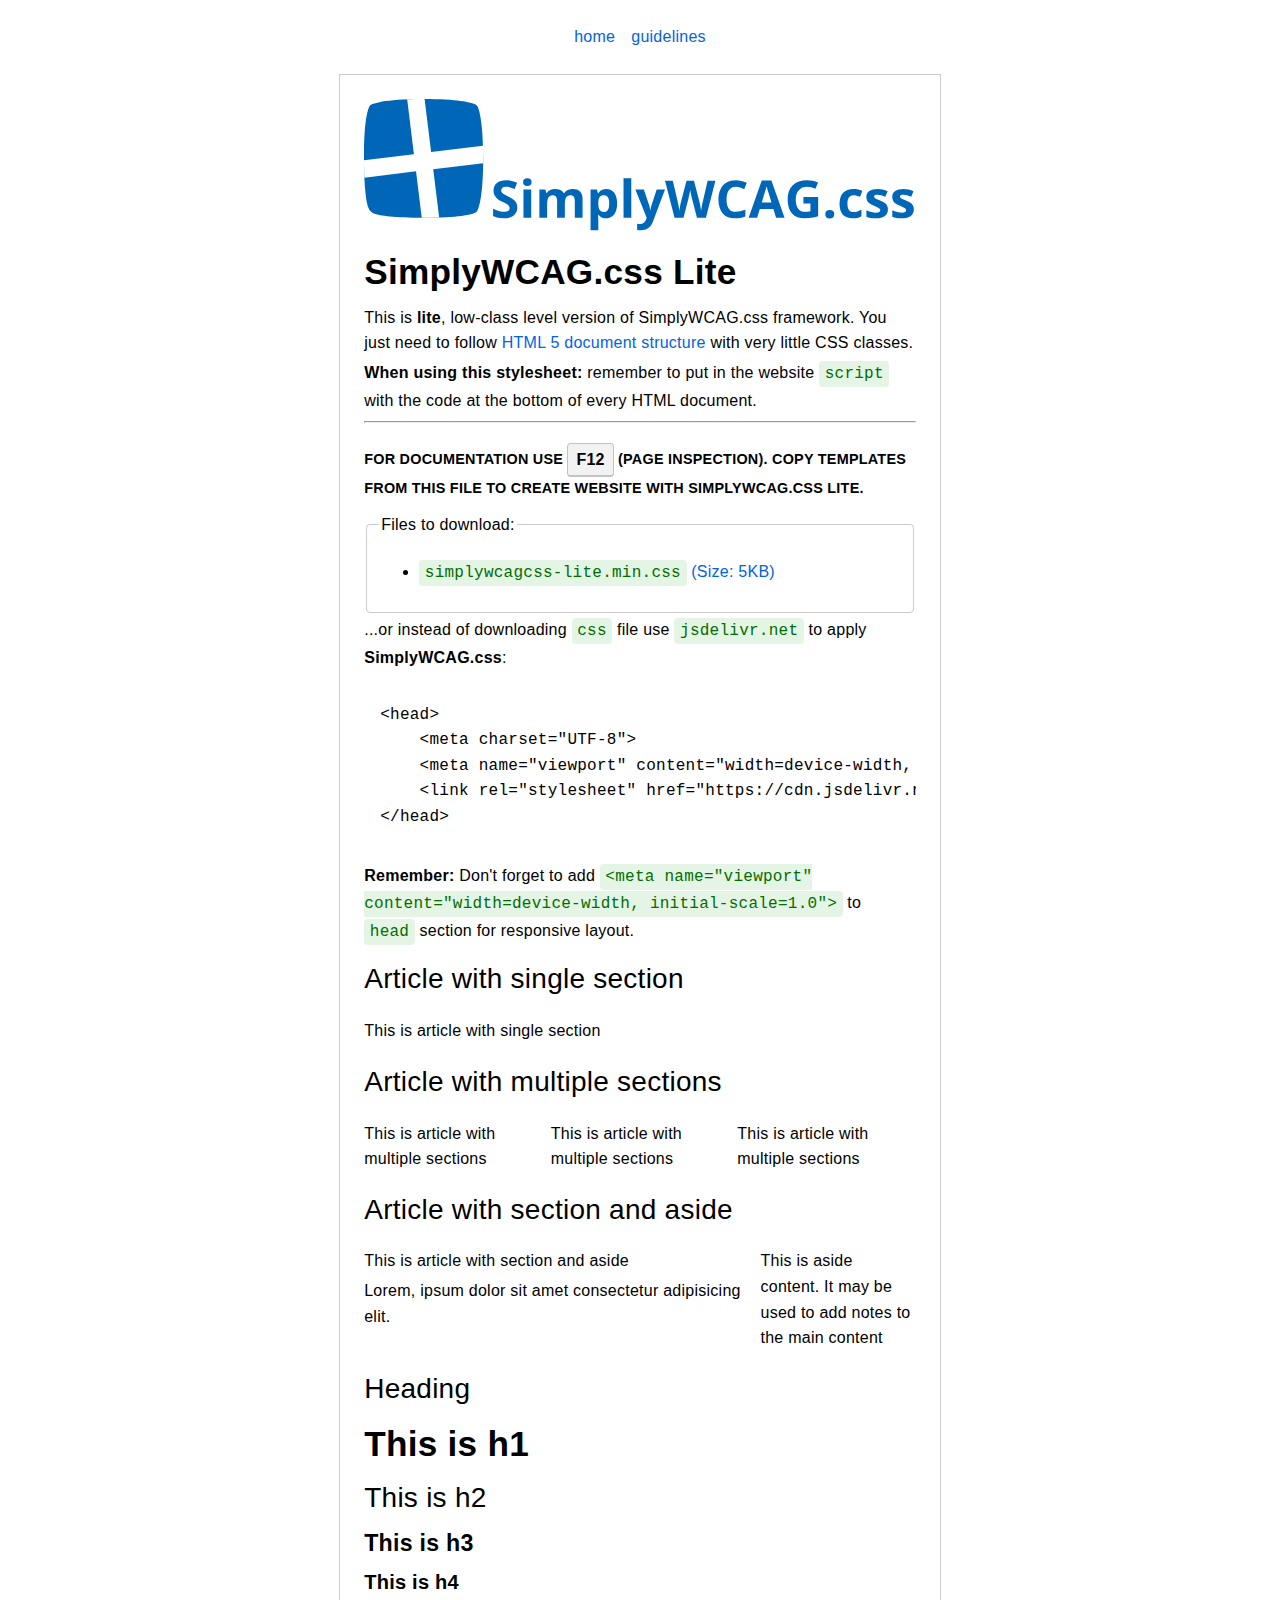
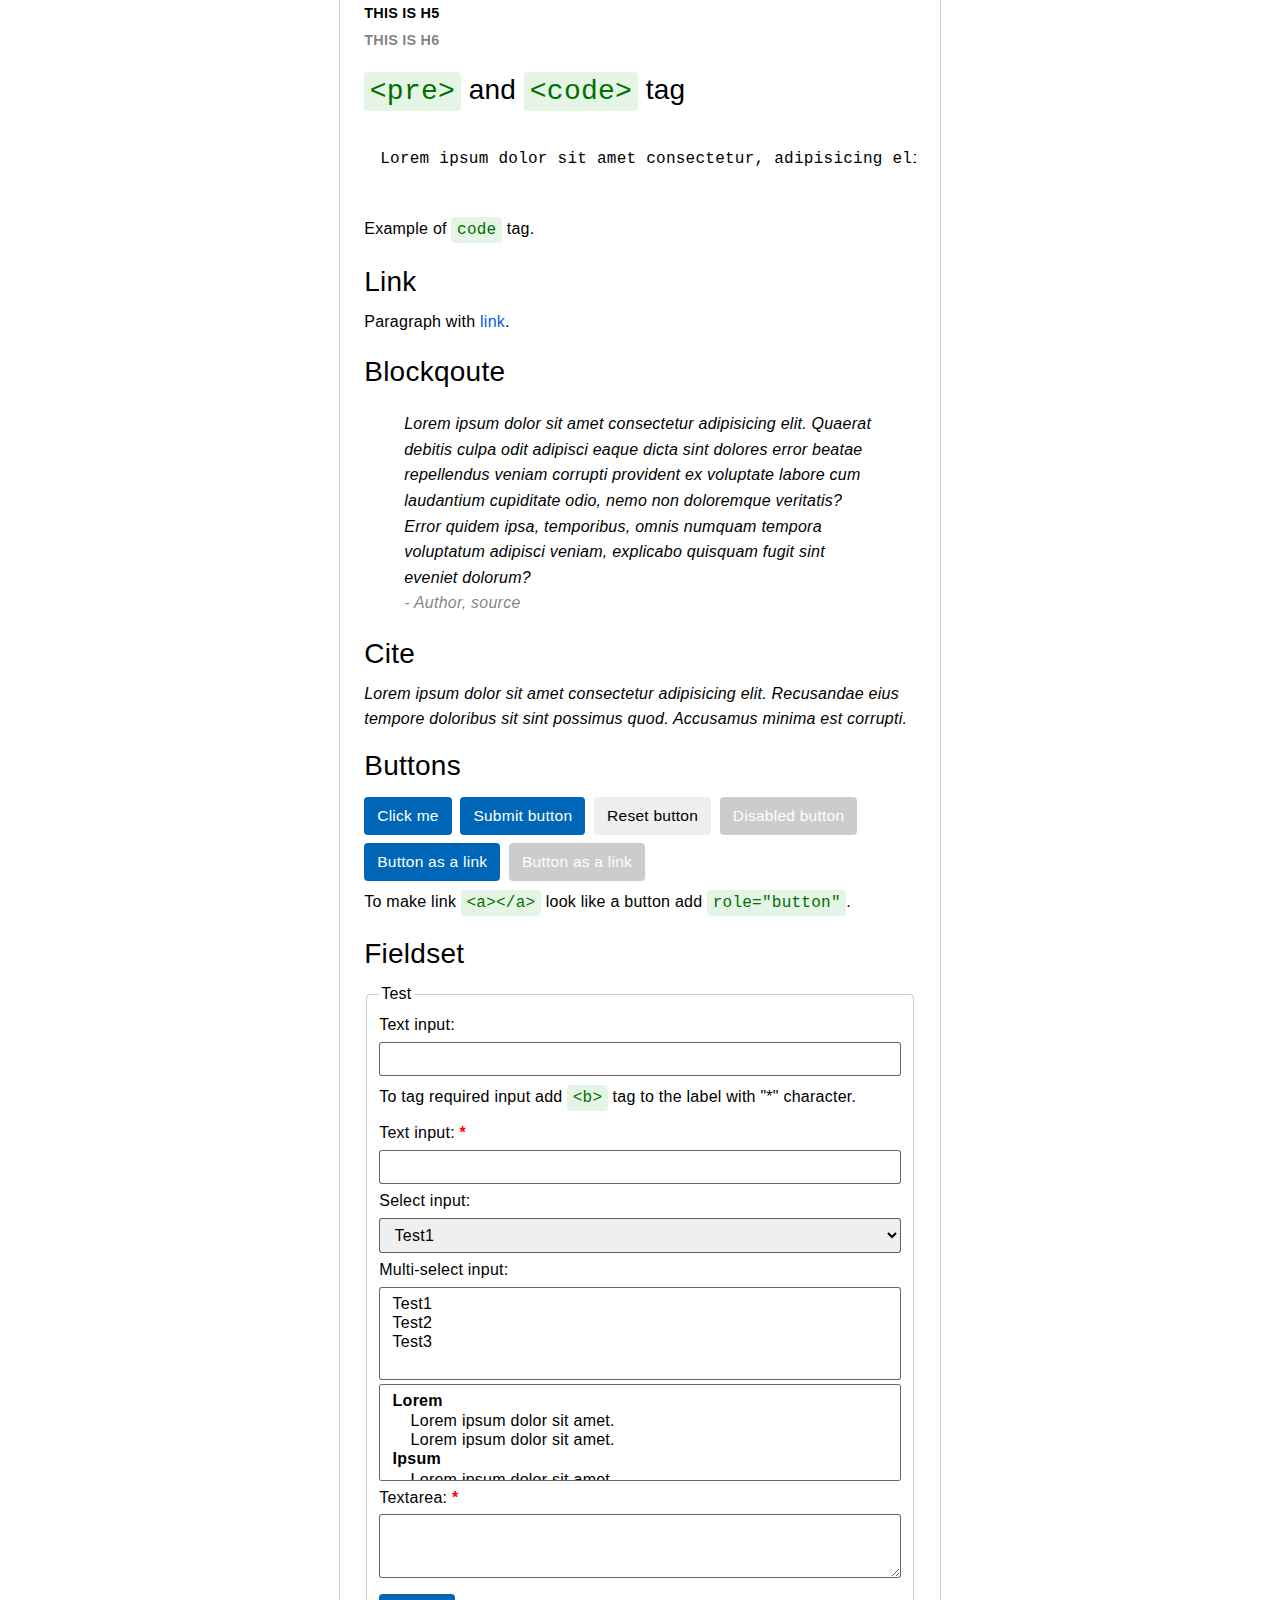
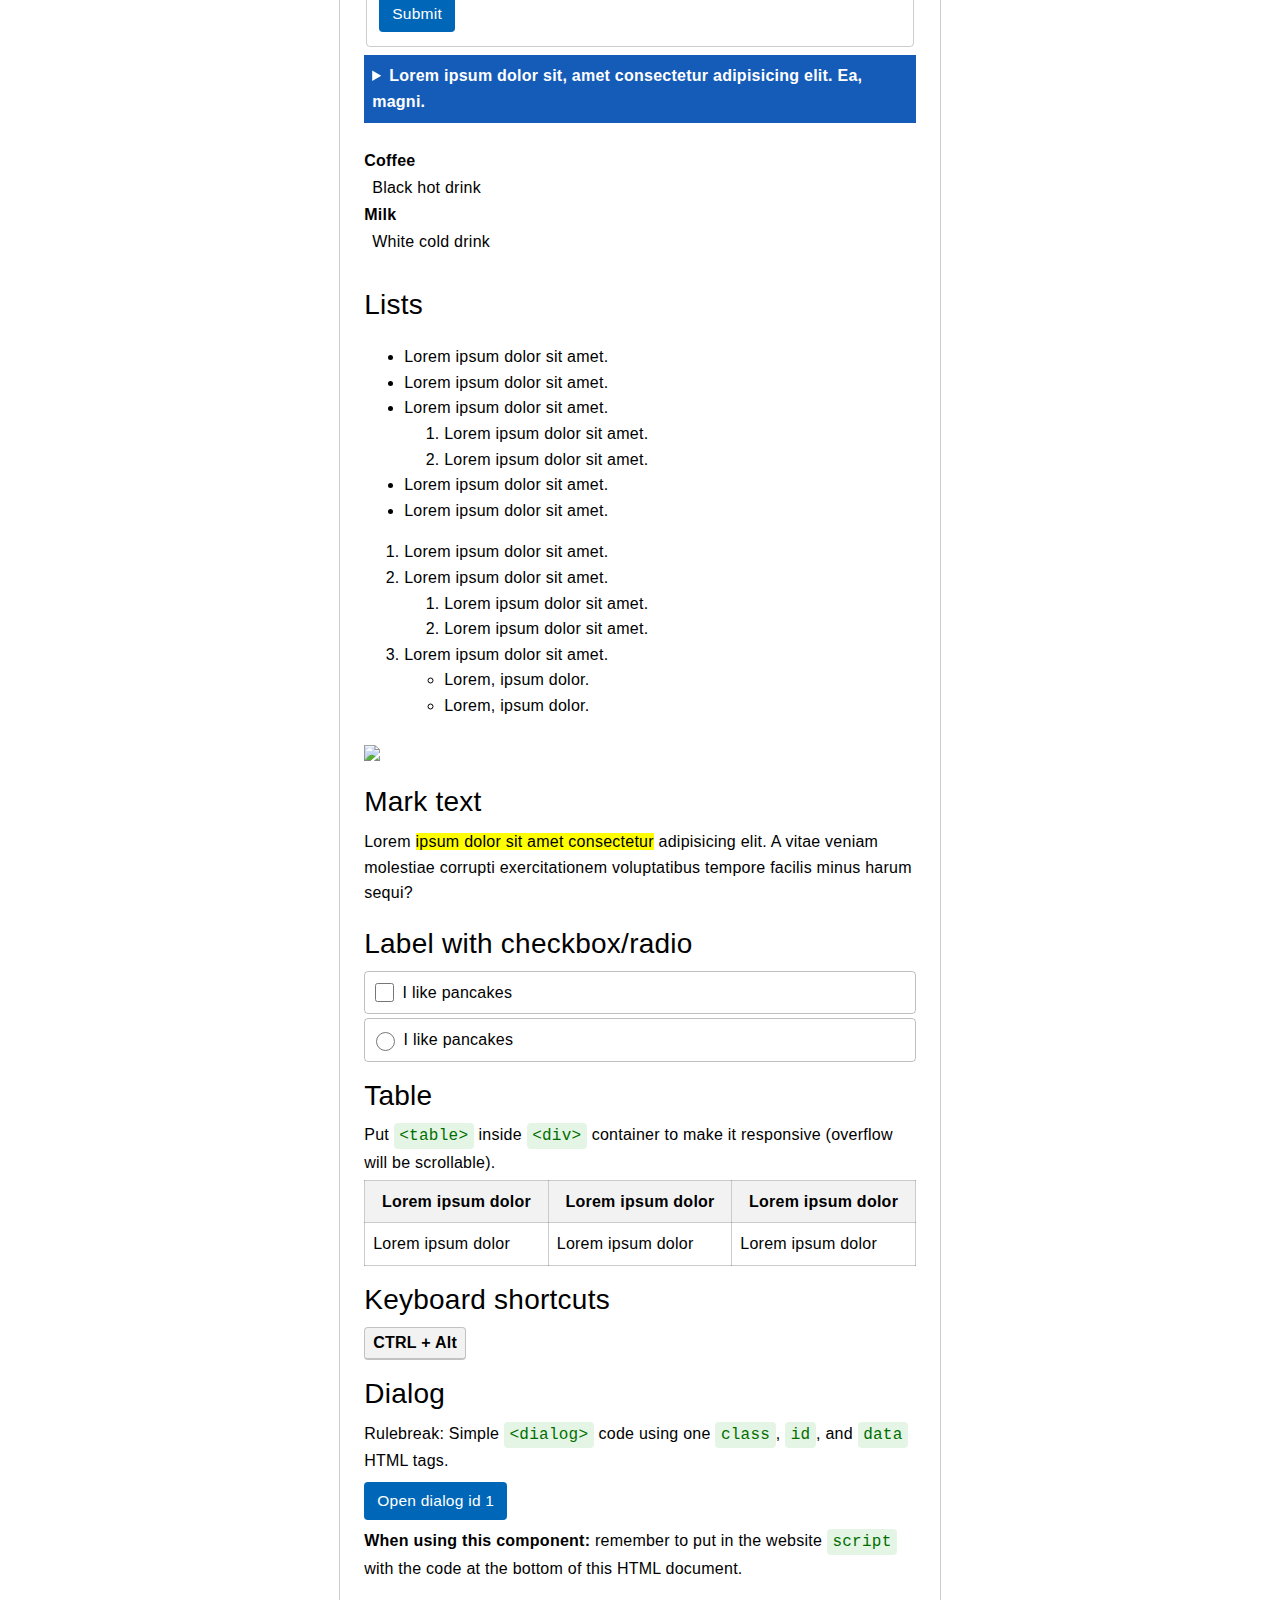
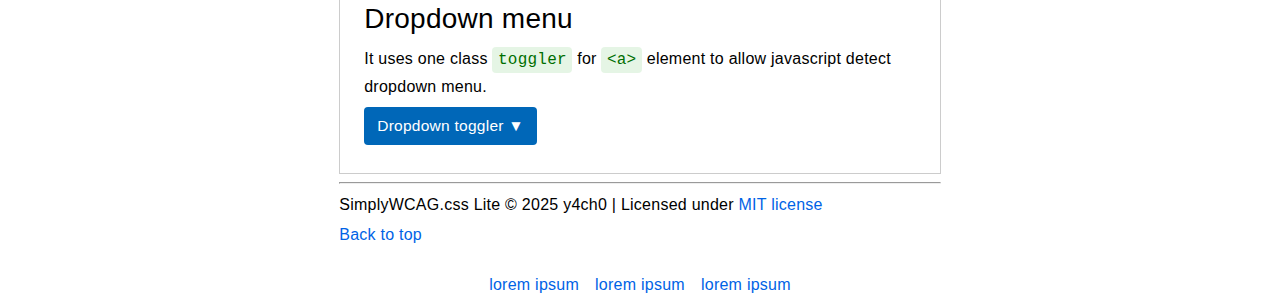
==== commit 44f11455: "Add files via upload" ====
--- a/index.html
+++ b/index.html
@@ -9,421 +9,465 @@
 -->
 <!DOCTYPE html>
 <html lang="en">
-    <head>
-        <meta charset="UTF-8" />
-        <meta name="viewport" content="width=device-width, initial-scale=1.0" />
-        <title>SimplyWCAG.css Lite</title>
-        <link rel="stylesheet" href="files/simplywcagcss-lite-dev.css" />
-        <link rel="icon" href="files/favicon.ico" />
-    </head>
-    <body>
-        <nav>
-            <ul>
-                <li><a href="index.html">home</a></li>
-                <li><a href="guidelines.html">guidelines</a></li>
-            </ul>
-        </nav>
-        <main>
-            <header>
-                <figure>
-                    <img src="files/logo.svg" alt="SimplyWCAG.css logo" />
-                </figure>
-                <h1>SimplyWCAG.css Lite</h1>
-                <p>
-                    This is <strong>lite</strong>, low-class level version of SimplyWCAG.css framework. You just need to follow
-                    <a href="https://html.spec.whatwg.org/multipage/">HTML 5 document structure</a>
-                    with very little CSS classes.
+
+<head>
+    <meta charset="UTF-8" />
+    <meta name="viewport" content="width=device-width, initial-scale=1.0" />
+    <title>SimplyWCAG.css Lite</title>
+    <link rel="stylesheet" href="files/simplywcagcss-lite-dev.css" />
+    <link rel="icon" href="files/favicon.ico" />
+</head>
+
+<body>
+    <nav>
+        <ul>
+            <li><a href="index.html">home</a></li>
+            <li><a href="guidelines.html">guidelines</a></li>
+        </ul>
+    </nav>
+    <main>
+        <header>
+            <figure>
+                <img src="files/logo.svg" alt="SimplyWCAG.css logo" />
+            </figure>
+            <h1>SimplyWCAG.css Lite</h1>
+            <p>
+                This is <strong>lite</strong>, low-class level version of SimplyWCAG.css framework. You just need to
+                follow
+                <a href="https://html.spec.whatwg.org/multipage/">HTML 5 document structure</a>
+                with very little CSS classes.
+            </p>
+            <p>
+                <strong>When using this stylesheet: </strong> remember to put in the website <code>script</code> with
+                the code at the bottom of
+                every HTML document.
+            </p>
+            <hr />
+        </header>
+        <article>
+            <section>
+                <h5>
+                    For documentation use <kbd>F12</kbd> (page inspection). Copy templates from this file to create
+                    website with SimplyWCAG.css
+                    Lite.
+                </h5>
+            </section>
+        </article>
+        <article>
+            <section>
+                <fieldset>
+                    <legend>Files to download:</legend>
+                    <ul>
+                        <li>
+                            <a href="files/simplywcagcss-lite.min.css" download
+                                target="_blank"><code>simplywcagcss-lite.min.css</code> (Size: 5KB)</a>
+                        </li>
+                    </ul>
+                </fieldset>
+                <p>...or instead of downloading <code>css</code> file use <code>jsdelivr.net</code> to apply
+                    <strong>SimplyWCAG.css</strong>:
                 </p>
-                <p>
-                    <strong>When using this stylesheet: </strong> remember to put in the website <code>script</code> with the code at the bottom of
-                    every HTML document.
-                </p>
-                <hr />
-            </header>
-            <article>
-                <section>
-                    <h5>
-                        For documentation use <kbd>F12</kbd> (page inspection). Copy templates from this file to create website with SimplyWCAG.css
-                        Lite.
-                    </h5>
-                </section>
-            </article>
-            <article>
-                <section>
-                    <fieldset>
-                        <legend>Files to download:</legend>
-                        <ul>
-                            <li>
-                                <a href="files/simplywcagcss-lite.min.css" download target="_blank"
-                                    ><code>simplywcagcss-lite.min.css</code> (Size: 5KB)</a
-                                >
-                            </li>
-                        </ul>
-                    </fieldset>
-                    <p>...or instead of downloading <code>css</code> file use <code>jsdelivr.net</code> to apply <strong>SimplyWCAG.css</strong>:</p>
-                    <pre>
+                <pre>
 &lt;head&gt;
     &lt;meta charset="UTF-8"&gt;
     &lt;meta name="viewport" content="width=device-width, initial-scale=1.0"&gt;
     &lt;link rel="stylesheet" href="https://cdn.jsdelivr.net/gh/y4ch0/SimplyWCAG.css-Lite/files/simplywcagcss-lite.min.css"&gt;
-&lt;/head&gt;</pre
-                    >
-                    <strong>Remember:</strong> Don't forget to add
-                    <code>&lt;meta name="viewport" content="width=device-width, initial-scale=1.0"&gt;</code>
-                    to <code>head</code> section for responsive layout.
-                </section>
-            </article>
-            <article>
-                <section><h2>Article with single section</h2></section>
-            </article>
-            <article>
-                <section>
-                    <p>This is article with single section</p>
-                </section>
-            </article>
-            <article>
-                <section><h2>Article with multiple sections</h2></section>
-            </article>
-            <article>
-                <section><p>This is article with multiple sections</p></section>
-                <section><p>This is article with multiple sections</p></section>
-                <section><p>This is article with multiple sections</p></section>
-            </article>
-            <article>
-                <section><h2>Article with section and aside</h2></section>
-            </article>
-            <article>
-                <section>
-                    <p>This is article with section and aside</p>
-                    <p>Lorem, ipsum dolor sit amet consectetur adipisicing elit.</p>
-                </section>
-                <aside>
-                    <p>This is aside content. It may be used to add notes to the main content</p>
-                </aside>
-            </article>
-            <article>
-                <section>
-                    <h2>Heading</h2>
-                    <h1>This is h1</h1>
-                    <h2>This is h2</h2>
-                    <h3>This is h3</h3>
-                    <h4>This is h4</h4>
-                    <h5>This is h5</h5>
-                    <h6>This is h6</h6>
-                </section>
-            </article>
-            <article>
-                <section>
-                    <h2><code>&lt;pre></code> and <code>&lt;code></code> tag</h2>
-                    <pre>
-Lorem ipsum dolor sit amet consectetur, adipisicing elit. Ut assumenda deleniti, temporibus, magni porro fuga beatae architecto natus atque laudantium, illum quos. Quod placeat nostrum corrupti commodi porro eligendi quibusdam quisquam dicta cumque deserunt asperiores, dolorum cupiditate voluptatum itaque blanditiis quos explicabo laborum totam vel debitis expedita ea aliquam et ab! Possimus labore nostrum tempore libero accusamus sit voluptatibus commodi illum numquam quidem quod error, repellat itaque atque aspernatur suscipit fugit minima sint. Corrupti, commodi. Consequatur a libero id accusamus quae vel! Labore obcaecati deleniti esse ratione ipsum recusandae aperiam, quasi sint at nihil. Dicta quia alias illum soluta adipisci.</pre
-                    >
-                </section>
-            </article>
-            <article>
-                <section>
-                    <p>Example of <code>code</code> tag.</p>
-                </section>
-            </article>
-            <article>
-                <section>
-                    <h2>Link</h2>
-                    <p>Paragraph with <a href="#">link</a>.</p>
-                </section>
-            </article>
-            <article>
-                <section>
-                    <h2>Blockqoute</h2>
-                    <blockquote>
-                        Lorem ipsum dolor sit amet consectetur adipisicing elit. Quaerat debitis culpa odit adipisci eaque dicta sint dolores error
-                        beatae repellendus veniam corrupti provident ex voluptate labore cum laudantium cupiditate odio, nemo non doloremque
-                        veritatis? Error quidem ipsa, temporibus, omnis numquam tempora voluptatum adipisci veniam, explicabo quisquam fugit sint
-                        eveniet dolorum?
-                        <footer>- Author, source</footer>
-                    </blockquote>
-                    <h2>Cite</h2>
-                    <cite
-                        >Lorem ipsum dolor sit amet consectetur adipisicing elit. Recusandae eius tempore doloribus sit sint possimus quod. Accusamus
-                        minima est corrupti.</cite
-                    >
-                </section>
-            </article>
-            <article>
-                <section>
-                    <h2>Buttons</h2>
-                    <button>Click me</button>
-                    <input type="submit" value="Submit button" />
-                    <input type="reset" value="Reset button" />
-                    <button disabled="disabled">Disabled button</button>
-                    <a href="#"><b>Button as a link</b></a>
-                    <p>To make link <code>&lt;a>&lt;/a></code> look like a button put inside <code>&lt;b>&lt;/b></code> and text inside it.</p>
-                </section>
-            </article>
-            <article>
-                <section>
-                    <h2>Fieldset</h2>
-                    <fieldset>
-                        <legend>Test</legend>
-                        <form>
-                            <label>Text input:</label>
-                            <input type="text" />
-                            <p>
-                                To tag required input add
-                                <code>&lt;b></code> tag to the label with "*" character.
-                            </p>
-                            <label>Text input: <b>*</b></label>
-                            <input type="text" />
-                            <label>Select input:</label>
-                            <select>
-                                <option value="test">Test1</option>
-                                <option value="test">Test2</option>
-                                <option value="test">Test3</option>
-                            </select>
-                            <label>Multi-select input:</label>
-                            <select multiple>
-                                <option value="test">Test1</option>
-                                <option value="test">Test2</option>
-                                <option value="test">Test3</option>
-                            </select>
-                            <select multiple>
-                                <optgroup label="Lorem">
-                                    <option value="test">Lorem ipsum dolor sit amet.</option>
-                                    <option value="test">Lorem ipsum dolor sit amet.</option>
-                                </optgroup>
-                                <optgroup label="Ipsum">
-                                    <option value="test">Lorem ipsum dolor sit amet.</option>
-                                    <option value="test">Lorem ipsum dolor sit amet.</option>
-                                </optgroup>
-                            </select>
-                            <label>Textarea: <b>*</b></label>
-                            <textarea></textarea>
-                            <footer>
-                                <button>Submit</button>
-                            </footer>
-                        </form>
-                    </fieldset>
-                </section>
-            </article>
-            <article>
-                <section>
-                    <details>
-                        <summary>Lorem ipsum dolor sit, amet consectetur adipisicing elit. Ea, magni.</summary>
+&lt;/head&gt;</pre>
+                <strong>Remember:</strong> Don't forget to add
+                <code>&lt;meta name="viewport" content="width=device-width, initial-scale=1.0"&gt;</code>
+                to <code>head</code> section for responsive layout.
+            </section>
+        </article>
+        <article>
+            <section>
+                <h2>Article with single section</h2>
+            </section>
+        </article>
+        <article>
+            <section>
+                <p>This is article with single section</p>
+            </section>
+        </article>
+        <article>
+            <section>
+                <h2>Article with multiple sections</h2>
+            </section>
+        </article>
+        <article>
+            <section>
+                <p>This is article with multiple sections</p>
+            </section>
+            <section>
+                <p>This is article with multiple sections</p>
+            </section>
+            <section>
+                <p>This is article with multiple sections</p>
+            </section>
+        </article>
+        <article>
+            <section>
+                <h2>Article with section and aside</h2>
+            </section>
+        </article>
+        <article>
+            <section>
+                <p>This is article with section and aside</p>
+                <p>Lorem, ipsum dolor sit amet consectetur adipisicing elit.</p>
+            </section>
+            <aside>
+                <p>This is aside content. It may be used to add notes to the main content</p>
+            </aside>
+        </article>
+        <article>
+            <section>
+                <h2>Heading</h2>
+                <h1>This is h1</h1>
+                <h2>This is h2</h2>
+                <h3>This is h3</h3>
+                <h4>This is h4</h4>
+                <h5>This is h5</h5>
+                <h6>This is h6</h6>
+            </section>
+        </article>
+        <article>
+            <section>
+                <h2><code>&lt;pre></code> and <code>&lt;code></code> tag</h2>
+                <pre>
+Lorem ipsum dolor sit amet consectetur, adipisicing elit. Ut assumenda deleniti, temporibus, magni porro fuga beatae architecto natus atque laudantium, illum quos. Quod placeat nostrum corrupti commodi porro eligendi quibusdam quisquam dicta cumque deserunt asperiores, dolorum cupiditate voluptatum itaque blanditiis quos explicabo laborum totam vel debitis expedita ea aliquam et ab! Possimus labore nostrum tempore libero accusamus sit voluptatibus commodi illum numquam quidem quod error, repellat itaque atque aspernatur suscipit fugit minima sint. Corrupti, commodi. Consequatur a libero id accusamus quae vel! Labore obcaecati deleniti esse ratione ipsum recusandae aperiam, quasi sint at nihil. Dicta quia alias illum soluta adipisci.</pre>
+            </section>
+        </article>
+        <article>
+            <section>
+                <p>Example of <code>code</code> tag.</p>
+            </section>
+        </article>
+        <article>
+            <section>
+                <h2>Link</h2>
+                <p>Paragraph with <a href="#">link</a>.</p>
+            </section>
+        </article>
+        <article>
+            <section>
+                <h2>Blockqoute</h2>
+                <blockquote>
+                    Lorem ipsum dolor sit amet consectetur adipisicing elit. Quaerat debitis culpa odit adipisci eaque
+                    dicta sint dolores error
+                    beatae repellendus veniam corrupti provident ex voluptate labore cum laudantium cupiditate odio,
+                    nemo non doloremque
+                    veritatis? Error quidem ipsa, temporibus, omnis numquam tempora voluptatum adipisci veniam,
+                    explicabo quisquam fugit sint
+                    eveniet dolorum?
+                    <footer>- Author, source</footer>
+                </blockquote>
+                <h2>Cite</h2>
+                <cite>Lorem ipsum dolor sit amet consectetur adipisicing elit. Recusandae eius tempore doloribus sit
+                    sint possimus quod. Accusamus
+                    minima est corrupti.</cite>
+            </section>
+        </article>
+        <article>
+            <section>
+                <h2>Buttons</h2>
+                <button>Click me</button>
+                <input type="submit" value="Submit button" />
+                <input type="reset" value="Reset button" />
+                <button disabled="disabled">Disabled button</button>
+                <a href="#" role="button">Button as a link</a>
+                <a href="#" aria-disabled="true" role="button">Button as a link</a>
+                <p>To make link <code>&lt;a>&lt;/a></code> look like a button add <code>role="button"</code>.</p>
+            </section>
+        </article>
+        <article>
+            <section>
+                <h2>Fieldset</h2>
+                <fieldset>
+                    <legend>Test</legend>
+                    <form>
+                        <label>Text input:</label>
+                        <input type="text" />
                         <p>
-                            Lorem ipsum dolor sit amet consectetur, adipisicing elit. Minima in maiores nobis facilis, laboriosam dignissimos beatae
-                            expedita. Deleniti, at architecto dolorem placeat quasi quos rem suscipit quaerat debitis mollitia nostrum ratione
-                            voluptates voluptas libero totam error dolor. Nemo numquam esse doloremque. Cumque atque, officiis sint repellat nesciunt
-                            eos deleniti nam officia! Quidem excepturi tempore ullam earum explicabo! Maiores modi eum, perspiciatis voluptas ea
-                            asperiores odio ex debitis doloremque exercitationem veniam deleniti dolor iure tempora harum architecto veritatis saepe
-                            accusamus sunt, quas esse nostrum itaque iste! Modi, in, natus nam dicta molestias illo alias laborum incidunt qui totam,
-                            hic accusantium facere.
+                            To tag required input add
+                            <code>&lt;b></code> tag to the label with "*" character.
                         </p>
-                    </details>
-                </section>
-            </article>
-            <article>
-                <section>
-                    <dl>
-                        <dt>Coffee</dt>
-                        <dd>Black hot drink</dd>
-                        <dt>Milk</dt>
-                        <dd>White cold drink</dd>
-                    </dl>
-                </section>
-            </article>
-            <article>
-                <section>
-                    <h2>Lists</h2>
+                        <label>Text input: <b>*</b></label>
+                        <input type="text" />
+                        <label>Select input:</label>
+                        <select>
+                            <option value="test">Test1</option>
+                            <option value="test">Test2</option>
+                            <option value="test">Test3</option>
+                        </select>
+                        <label>Multi-select input:</label>
+                        <select multiple>
+                            <option value="test">Test1</option>
+                            <option value="test">Test2</option>
+                            <option value="test">Test3</option>
+                        </select>
+                        <select multiple>
+                            <optgroup label="Lorem">
+                                <option value="test">Lorem ipsum dolor sit amet.</option>
+                                <option value="test">Lorem ipsum dolor sit amet.</option>
+                            </optgroup>
+                            <optgroup label="Ipsum">
+                                <option value="test">Lorem ipsum dolor sit amet.</option>
+                                <option value="test">Lorem ipsum dolor sit amet.</option>
+                            </optgroup>
+                        </select>
+                        <label>Textarea: <b>*</b></label>
+                        <textarea></textarea>
+                        <footer>
+                            <button>Submit</button>
+                        </footer>
+                    </form>
+                </fieldset>
+            </section>
+        </article>
+        <article>
+            <section>
+                <details>
+                    <summary>Lorem ipsum dolor sit, amet consectetur adipisicing elit. Ea, magni.</summary>
+                    <p>
+                        Lorem ipsum dolor sit amet consectetur, adipisicing elit. Minima in maiores nobis facilis,
+                        laboriosam dignissimos beatae
+                        expedita. Deleniti, at architecto dolorem placeat quasi quos rem suscipit quaerat debitis
+                        mollitia nostrum ratione
+                        voluptates voluptas libero totam error dolor. Nemo numquam esse doloremque. Cumque atque,
+                        officiis sint repellat nesciunt
+                        eos deleniti nam officia! Quidem excepturi tempore ullam earum explicabo! Maiores modi eum,
+                        perspiciatis voluptas ea
+                        asperiores odio ex debitis doloremque exercitationem veniam deleniti dolor iure tempora harum
+                        architecto veritatis saepe
+                        accusamus sunt, quas esse nostrum itaque iste! Modi, in, natus nam dicta molestias illo alias
+                        laborum incidunt qui totam,
+                        hic accusantium facere.
+                    </p>
+                </details>
+            </section>
+        </article>
+        <article>
+            <section>
+                <dl>
+                    <dt>Coffee</dt>
+                    <dd>Black hot drink</dd>
+                    <dt>Milk</dt>
+                    <dd>White cold drink</dd>
+                </dl>
+            </section>
+        </article>
+        <article>
+            <section>
+                <h2>Lists</h2>
+                <ul>
+                    <li>Lorem ipsum dolor sit amet.</li>
+                    <li>Lorem ipsum dolor sit amet.</li>
+                    <li>
+                        Lorem ipsum dolor sit amet.
+                        <ol>
+                            <li>Lorem ipsum dolor sit amet.</li>
+                            <li>Lorem ipsum dolor sit amet.</li>
+                        </ol>
+                    </li>
+                    <li>Lorem ipsum dolor sit amet.</li>
+                    <li>Lorem ipsum dolor sit amet.</li>
+                </ul>
+                <ol>
+                    <li>Lorem ipsum dolor sit amet.</li>
+                    <li>
+                        Lorem ipsum dolor sit amet.
+                        <ol>
+                            <li>Lorem ipsum dolor sit amet.</li>
+                            <li>Lorem ipsum dolor sit amet.</li>
+                        </ol>
+                    </li>
+                    <li>
+                        Lorem ipsum dolor sit amet.
+                        <ul>
+                            <li>Lorem, ipsum dolor.</li>
+                            <li>Lorem, ipsum dolor.</li>
+                        </ul>
+                    </li>
+                </ol>
+            </section>
+        </article>
+        <article>
+            <section>
+                <figure><img src="//placehold.co/1024x100" /></figure>
+            </section>
+        </article>
+        <article>
+            <section>
+                <h2>Mark text</h2>
+                <p>
+                    Lorem
+                    <mark>ipsum dolor sit amet consectetur</mark>
+                    adipisicing elit. A vitae veniam molestiae corrupti exercitationem voluptatibus tempore facilis
+                    minus harum sequi?
+                </p>
+            </section>
+        </article>
+        <article>
+            <section>
+                <h2>Label with checkbox/radio</h2>
+                <form>
+                    <label>
+                        <input type="checkbox" />
+                        I like pancakes
+                    </label>
+                    <label>
+                        <input type="radio" />
+                        I like pancakes
+                    </label>
+                </form>
+            </section>
+        </article>
+        <article>
+            <section>
+                <h2>Table</h2>
+                <p>Put <code>&lt;table></code> inside <code>&lt;div></code> container to make it responsive (overflow
+                    will be scrollable).</p>
+                <div>
+                    <table>
+                        <thead>
+                            <tr>
+                                <th>Lorem ipsum dolor</th>
+                                <th>Lorem ipsum dolor</th>
+                                <th>Lorem ipsum dolor</th>
+                            </tr>
+                        </thead>
+                        <tbody>
+                            <tr>
+                                <td>Lorem ipsum dolor</td>
+                                <td>Lorem ipsum dolor</td>
+                                <td>Lorem ipsum dolor</td>
+                            </tr>
+                        </tbody>
+                    </table>
+                </div>
+            </section>
+        </article>
+        <article>
+            <section>
+                <h2>Keyboard shortcuts</h2>
+                <kbd>CTRL + Alt</kbd>
+            </section>
+        </article>
+        <article>
+            <section>
+                <h2>Dialog</h2>
+                <p>
+                    Rulebreak: Simple <code>&lt;dialog></code> code using one <code>class</code>, <code>id</code>, and
+                    <code>data</code> HTML
+                    tags.
+                </p>
+                <button class="dialog-open" data-dialog_id="dialog1">Open dialog id 1</button>
+                <p>
+                    <strong>When using this component: </strong> remember to put in the website <code>script</code> with
+                    the code at the bottom of
+                    this HTML document.
+                </p>
+                <dialog id="dialog1">
+                    <div>
+                        <h2>Dialog with id 1</h2>
+                        <p>Lorem ipsum dolor sit amet consectetur adipisicing elit. Assumenda, fuga.</p>
+                        <p>
+                            Lorem ipsum dolor sit amet consectetur adipisicing elit. Molestias totam atque aut error
+                            quos consequatur recusandae.
+                            Dolore cum assumenda iste, praesentium et non nisi error deserunt quae eius nam,
+                            necessitatibus debitis sit alias!
+                            Repellat debitis libero, dolores, corrupti sed minima delectus odit, incidunt illum ducimus
+                            excepturi nostrum quidem.
+                            Perferendis magni totam delectus dignissimos. Repellat, porro reprehenderit eligendi officia
+                            beatae sit obcaecati
+                            commodi quaerat quas! Vitae est sequi deserunt voluptate iste provident numquam ipsa saepe
+                            quam, maxime officia minima
+                            accusamus obcaecati odit ratione incidunt, vel quaerat porro inventore dolor doloremque
+                            aliquid eligendi, sunt quo?
+                            Accusantium animi repellat quos laudantium mollitia ea, excepturi eveniet voluptatum
+                            dignissimos nulla, soluta dolor!
+                            Delectus esse velit iusto numquam ducimus repellat culpa, recusandae debitis natus impedit
+                            ex, corrupti consequatur!
+                            Doloremque ipsum harum, sapiente obcaecati voluptate odio vero necessitatibus asperiores,
+                            amet veniam eaque aliquid
+                            quam, nisi molestias consectetur commodi alias. Nulla praesentium facilis temporibus! Sequi
+                            temporibus consequuntur
+                            voluptas expedita iure quasi obcaecati nihil repudiandae placeat voluptatibus, laudantium
+                            tempore voluptates quia hic
+                            iste quis error facere adipisci? Ratione, eum consectetur nam magni placeat ipsum, iusto quo
+                            impedit eos, reiciendis
+                            fugiat pariatur corrupti debitis earum natus cum! Animi molestiae cumque qui veritatis
+                            dolorem, vero neque asperiores
+                            provident expedita, itaque amet?
+                        </p>
+                        <button class="dialog-close" data-dialog_id="dialog1">&times;</button>
+                    </div>
+                </dialog>
+            </section>
+        </article>
+        <article>
+            <section>
+                <h2>Dropdown menu</h2>
+                <p>It uses one class <code>toggler</code> for <code>&lt;a></code> element to allow javascript detect
+                    dropdown menu.</p>
+                <div class="dropdown">
+                    <a class="toggler" role="button">Dropdown toggler</a>
                     <ul>
-                        <li>Lorem ipsum dolor sit amet.</li>
-                        <li>Lorem ipsum dolor sit amet.</li>
-                        <li>
-                            Lorem ipsum dolor sit amet.
-                            <ol>
-                                <li>Lorem ipsum dolor sit amet.</li>
-                                <li>Lorem ipsum dolor sit amet.</li>
-                            </ol>
-                        </li>
-                        <li>Lorem ipsum dolor sit amet.</li>
-                        <li>Lorem ipsum dolor sit amet.</li>
+                        <li><a href="#">Dropdown item</a></li>
+                        <li><a href="#">Dropdown item</a></li>
+                        <li><a href="#">Dropdown item</a></li>
                     </ul>
-                    <ol>
-                        <li>Lorem ipsum dolor sit amet.</li>
-                        <li>
-                            Lorem ipsum dolor sit amet.
-                            <ol>
-                                <li>Lorem ipsum dolor sit amet.</li>
-                                <li>Lorem ipsum dolor sit amet.</li>
-                            </ol>
-                        </li>
-                        <li>
-                            Lorem ipsum dolor sit amet.
-                            <ul>
-                                <li>Lorem, ipsum dolor.</li>
-                                <li>Lorem, ipsum dolor.</li>
-                            </ul>
-                        </li>
-                    </ol>
-                </section>
-            </article>
-            <article>
-                <section>
-                    <figure><img src="//placehold.co/1024x100" /></figure>
-                </section>
-            </article>
-            <article>
-                <section>
-                    <h2>Mark text</h2>
-                    <p>
-                        Lorem
-                        <mark>ipsum dolor sit amet consectetur</mark>
-                        adipisicing elit. A vitae veniam molestiae corrupti exercitationem voluptatibus tempore facilis minus harum sequi?
-                    </p>
-                </section>
-            </article>
-            <article>
-                <section>
-                    <h2>Label with checkbox/radio</h2>
-                    <form>
-                        <label>
-                            <input type="checkbox" />
-                            I like pancakes
-                        </label>
-                        <label>
-                            <input type="radio" />
-                            I like pancakes
-                        </label>
-                    </form>
-                </section>
-            </article>
-            <article>
-                <section>
-                    <h2>Table</h2>
-                    <p>Put <code>&lt;table></code> inside <code>&lt;div></code> container to make it responsive (overflow will be scrollable).</p>
-                    <div>
-                        <table>
-                            <thead>
-                                <tr>
-                                    <th>Lorem ipsum dolor</th>
-                                    <th>Lorem ipsum dolor</th>
-                                    <th>Lorem ipsum dolor</th>
-                                </tr>
-                            </thead>
-                            <tbody>
-                                <tr>
-                                    <td>Lorem ipsum dolor</td>
-                                    <td>Lorem ipsum dolor</td>
-                                    <td>Lorem ipsum dolor</td>
-                                </tr>
-                            </tbody>
-                        </table>
-                    </div>
-                </section>
-            </article>
-            <article>
-                <section>
-                    <h2>Keyboard shortcuts</h2>
-                    <kbd>CTRL + Alt</kbd>
-                </section>
-            </article>
-            <article>
-                <section>
-                    <h2>Dialog</h2>
-                    <p>
-                        Rulebreak: Simple <code>&lt;dialog></code> code using one <code>class</code>, <code>id</code>, and <code>data</code> HTML
-                        tags.
-                    </p>
-                    <button class="dialog-open" data-dialog_id="dialog1">Open dialog id 1</button>
-                    <p>
-                        <strong>When using this component: </strong> remember to put in the website <code>script</code> with the code at the bottom of
-                        this HTML document.
-                    </p>
-                    <dialog id="dialog1">
-                        <div>
-                            <h2>Dialog with id 1</h2>
-                            <p>Lorem ipsum dolor sit amet consectetur adipisicing elit. Assumenda, fuga.</p>
-                            <p>
-                                Lorem ipsum dolor sit amet consectetur adipisicing elit. Molestias totam atque aut error quos consequatur recusandae.
-                                Dolore cum assumenda iste, praesentium et non nisi error deserunt quae eius nam, necessitatibus debitis sit alias!
-                                Repellat debitis libero, dolores, corrupti sed minima delectus odit, incidunt illum ducimus excepturi nostrum quidem.
-                                Perferendis magni totam delectus dignissimos. Repellat, porro reprehenderit eligendi officia beatae sit obcaecati
-                                commodi quaerat quas! Vitae est sequi deserunt voluptate iste provident numquam ipsa saepe quam, maxime officia minima
-                                accusamus obcaecati odit ratione incidunt, vel quaerat porro inventore dolor doloremque aliquid eligendi, sunt quo?
-                                Accusantium animi repellat quos laudantium mollitia ea, excepturi eveniet voluptatum dignissimos nulla, soluta dolor!
-                                Delectus esse velit iusto numquam ducimus repellat culpa, recusandae debitis natus impedit ex, corrupti consequatur!
-                                Doloremque ipsum harum, sapiente obcaecati voluptate odio vero necessitatibus asperiores, amet veniam eaque aliquid
-                                quam, nisi molestias consectetur commodi alias. Nulla praesentium facilis temporibus! Sequi temporibus consequuntur
-                                voluptas expedita iure quasi obcaecati nihil repudiandae placeat voluptatibus, laudantium tempore voluptates quia hic
-                                iste quis error facere adipisci? Ratione, eum consectetur nam magni placeat ipsum, iusto quo impedit eos, reiciendis
-                                fugiat pariatur corrupti debitis earum natus cum! Animi molestiae cumque qui veritatis dolorem, vero neque asperiores
-                                provident expedita, itaque amet?
-                            </p>
-                            <button class="dialog-close" data-dialog_id="dialog1">&times;</button>
-                        </div>
-                    </dialog>
-                </section>
-            </article>
-            <article>
-                <section>
-                    <h2>Dropdown menu</h2>
-                    <p>It uses one class <code>toggler</code> for <code>&lt;a></code> element to allow javascript detect dropdown menu.</p>
-                    <div class="dropdown">
-                        <a class="toggler"><b>Dropdown toggler</b></a>
-                        <ul>
-                            <li><a href="#">Dropdown item</a></li>
-                            <li><a href="#">Dropdown item</a></li>
-                            <li><a href="#">Dropdown item</a></li>
-                        </ul>
-                    </div>
-                </section>
-            </article>
-        </main>
-        <footer>
-            <hr />
-            <p>
-                SimplyWCAG.css Lite &copy; 2025 y4ch0 | Licensed under
-                <a href="https://opensource.org/license/MIT">MIT license</a>
-            </p>
-            <a href="#">Back to top</a>
-            <ul>
-                <li><a href="#">lorem ipsum</a></li>
-                <li><a href="#">lorem ipsum</a></li>
-                <li><a href="#">lorem ipsum</a></li>
-            </ul>
-        </footer>
-        <script>
-            document.querySelectorAll(".dialog-open").forEach((item) => {
-                item.addEventListener("click", () => {
-                    document.getElementById(item.dataset.dialog_id).setAttribute("open", "");
+                </div>
+            </section>
+        </article>
+    </main>
+    <footer>
+        <hr />
+        <p>
+            SimplyWCAG.css Lite &copy; 2025 y4ch0 | Licensed under
+            <a href="https://opensource.org/license/MIT">MIT license</a>
+        </p>
+        <a href="#">Back to top</a>
+        <ul>
+            <li><a href="#">lorem ipsum</a></li>
+            <li><a href="#">lorem ipsum</a></li>
+            <li><a href="#">lorem ipsum</a></li>
+        </ul>
+    </footer>
+    <script>
+        document.querySelectorAll(".dialog-open").forEach((item) => {
+            item.addEventListener("click", () => {
+                document.getElementById(item.dataset.dialog_id).setAttribute("open", "");
+            });
+        });
+        document.querySelectorAll(".dialog-close").forEach((item) => {
+            item.addEventListener("click", () => {
+                document.getElementById(item.dataset.dialog_id).removeAttribute("open");
+            });
+        });
+        document.body.addEventListener("click", function (event) {
+            const toggler = event.target.closest(".toggler");
+            if (toggler) {
+                event.preventDefault();
+                const dropdown = toggler.nextElementSibling;
+                if (dropdown && dropdown.tagName === "UL") {
+                    dropdown.classList.toggle("show");
+                }
+            } else {
+                document.querySelectorAll("ul.show").forEach((dropdown) => {
+                    dropdown.classList.remove("show");
                 });
-            });
-            document.querySelectorAll(".dialog-close").forEach((item) => {
-                item.addEventListener("click", () => {
-                    document.getElementById(item.dataset.dialog_id).removeAttribute("open");
-                });
-            });
-            document.body.addEventListener("click", function (event) {
-                const toggler = event.target.closest(".toggler");
-                if (toggler) {
-                    event.preventDefault();
-                    const dropdown = toggler.nextElementSibling;
-                    if (dropdown && dropdown.tagName === "UL") {
-                        dropdown.classList.toggle("show");
-                    }
+            }
+        });
+        document.querySelectorAll(".dark-mode-toggle").forEach((item) => {
+            item.addEventListener("click", () => {
+                if (document.body.classList.contains("dark-mode")) {
+                    document.body.classList.remove("dark-mode");
                 } else {
-                    document.querySelectorAll("ul.show").forEach((dropdown) => {
-                        dropdown.classList.remove("show");
-                    });
+                    document.body.classList.toggle("dark-mode");
                 }
             });
-            document.querySelectorAll(".dark-mode-toggle").forEach((item) => {
-                item.addEventListener("click", () => {
-                    if (document.body.classList.contains("dark-mode")) {
-                        document.body.classList.remove("dark-mode");
-                    } else {
-                        document.body.classList.toggle("dark-mode");
-                    }
-                });
-            });
-        </script>
-    </body>
-</html>
+        });
+    </script>
+</body>
+
+</html>--- a/files/simplywcagcss-lite-dev.css
+++ b/files/simplywcagcss-lite-dev.css
@@ -1,5 +1,3 @@
-@import url("https://fonts.googleapis.com/css2?family=Inter:ital,opsz,wght@0,14..32,100..900;1,14..32,100..900&family=Lato:ital,wght@0,100;0,300;0,400;0,700;0,900;1,100;1,300;1,400;1,700;1,900&family=Merriweather:ital,wght@0,300;0,400;0,700;0,900;1,300;1,400;1,700;1,900&family=Open+Sans:ital,wght@0,300..800;1,300..800&display=swap");
-
 * {
     box-sizing: border-box;
     max-width: 100%;
@@ -7,7 +5,8 @@
 }
 
 *:not(code) {
-    font-family: "Open Sans", sans-serif;
+    font-family: sans-serif;
+    letter-spacing: .25px;
 }
 
 html {
@@ -144,9 +143,9 @@
 button,
 input[type="submit"],
 input[type="reset"],
-a:has(b) {
-    padding: 0.45rem 0.65rem;
-    font-size: 1rem;
+a[role=button] {
+    padding: 0.45rem 0.75rem;
+    font-size: 0.97rem;
     border-radius: 0.25rem;
     border: none;
     cursor: pointer;
@@ -154,35 +153,36 @@
     margin: 0.25rem 0.25rem 0.25rem 0;
     display: inline-block;
     line-height: 1.4;
+    border: 1px solid transparent;
 }
 
 button,
 input[type="submit"],
-a:has(b) {
-    background-color: #155bb8;
+a[role=button] {
+    background-color: #0067B8;
     color: #fff !important;
-    font-weight: 450;
+    font-weight: 400;
 }
 
 button:hover,
 input[type="submit"]:hover,
 input[type="reset"]:hover,
-a:has(b):hover {
-    opacity: 0.75;
+a[role=button]:hover {
+    filter: brightness(0.92);
     text-decoration: none !important;
 }
 
-a b {
-    font-weight: 450;
-}
-
-button:disabled {
+button:disabled, a[aria-disabled=true] {
     background-color: rgba(0, 0, 0, 0.2);
     color: #000;
     text-decoration: none !important;
     cursor: not-allowed;
 }
 
+button:disabled:hover, a[aria-disabled=true]:hover {
+    filter: brightness(1.1);
+}
+
 fieldset {
     border: 1px solid rgba(0, 0, 0, 0.2);
     border-radius: 0.25rem;
@@ -202,16 +202,25 @@
 select,
 textarea {
     width: 100%;
-    font-size: 0.95rem;
-    border: 1px solid rgba(0, 0, 0, 0.65);
+    font-size: 1rem;
+    border: 1px solid rgba(0, 0, 0, 0.6);
     padding: 0.45rem 0.65rem;
-    border-radius: 1px;
+    border-radius: 3px;
 }
 
 input:not([type="submit"], [type="reset"], [type="radio"], [type="checkbox"]):focus,
 select:focus,
 textarea:focus {
-    outline: 4px solid rgba(21, 91, 184, 0.5);
+    outline: 5px auto -webkit-focus-ring-color !important;
+}
+
+button:focus,
+input[type="submit"]:focus,
+input[type="reset"]:focus,
+a:has(b):focus {
+    outline: 5px auto -webkit-focus-ring-color !important;
+    outline-offset: -2px !important;
+    filter: brightness(0.85);
 }
 
 textarea {
@@ -277,7 +286,7 @@
 
 label:has(input[type="checkbox"], input[type="radio"]) {
     padding: 0.5rem 0.35rem;
-    border: 2px solid rgba(0, 0, 0, 0.15);
+    border: 1px solid rgba(0, 0, 0, 0.25);
     border-radius: 0.25rem;
     cursor: pointer;
     display: flex;
@@ -286,8 +295,8 @@
 }
 
 label:has(input[type="checkbox"], input[type="radio"]):focus {
-    outline: 3px solid #155bb8;
-    outline-offset: -1px;
+    outline: 2px solid black;
+    outline-offset: -2px;
 }
 
 label:has(input[type="checkbox"], input[type="radio"]) input {
@@ -403,6 +412,7 @@
     padding: 0.25rem 0.5rem;
     display: flex;
     gap: 0.5rem;
+    font-size: 0.95rem;
 }
 
 div.dropdown ul li a:hover {
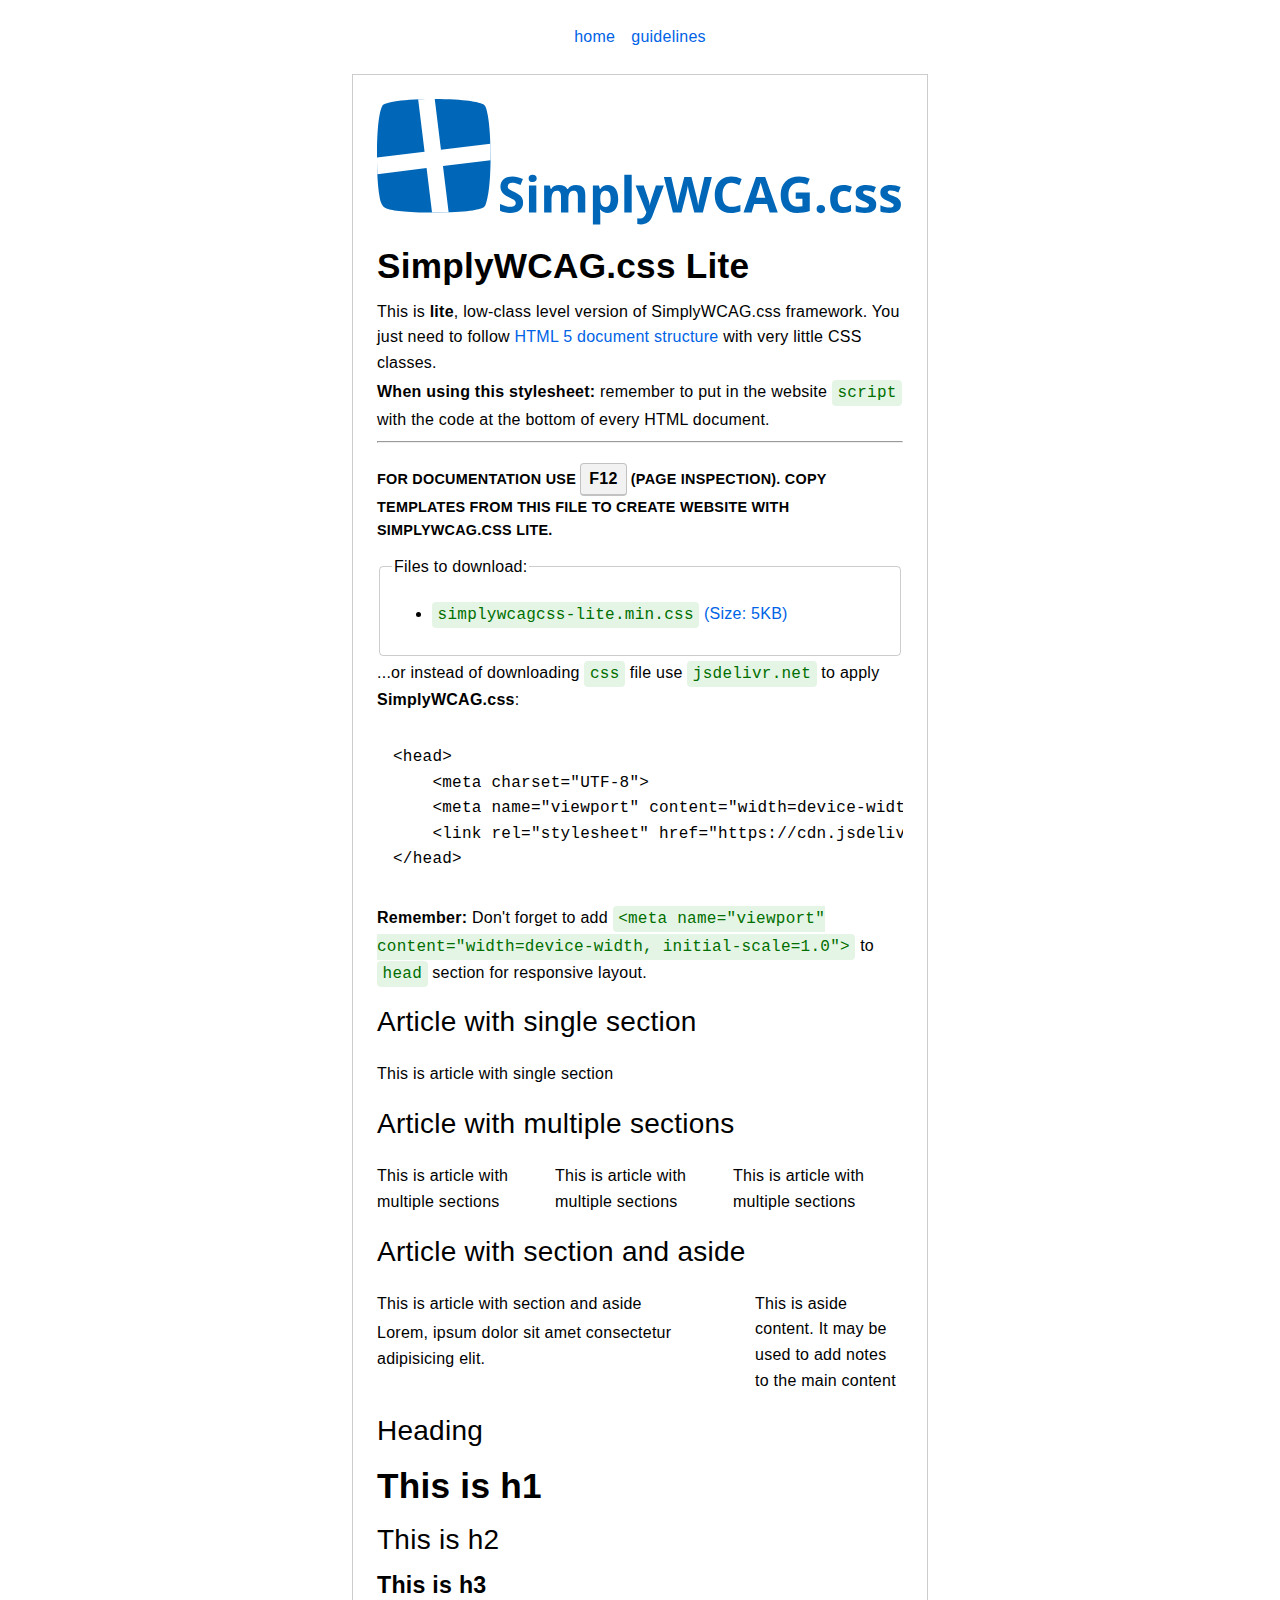
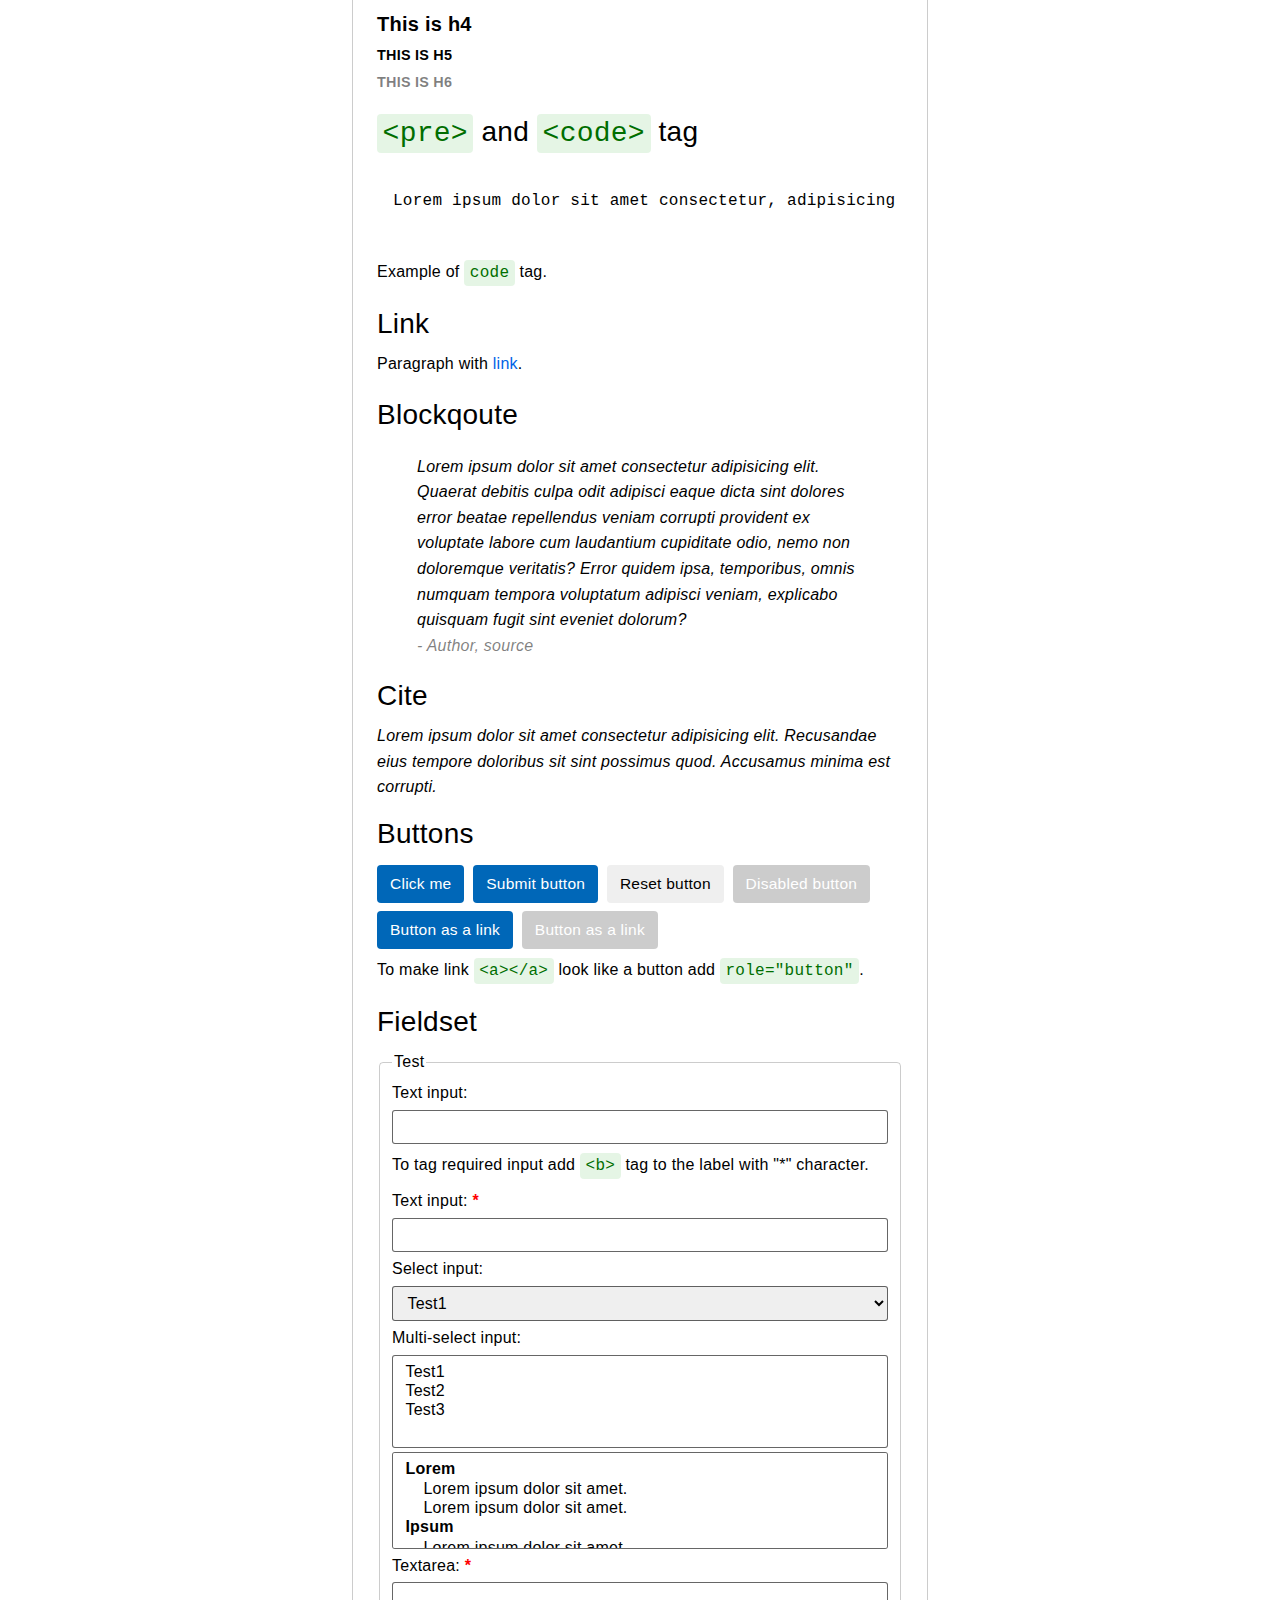
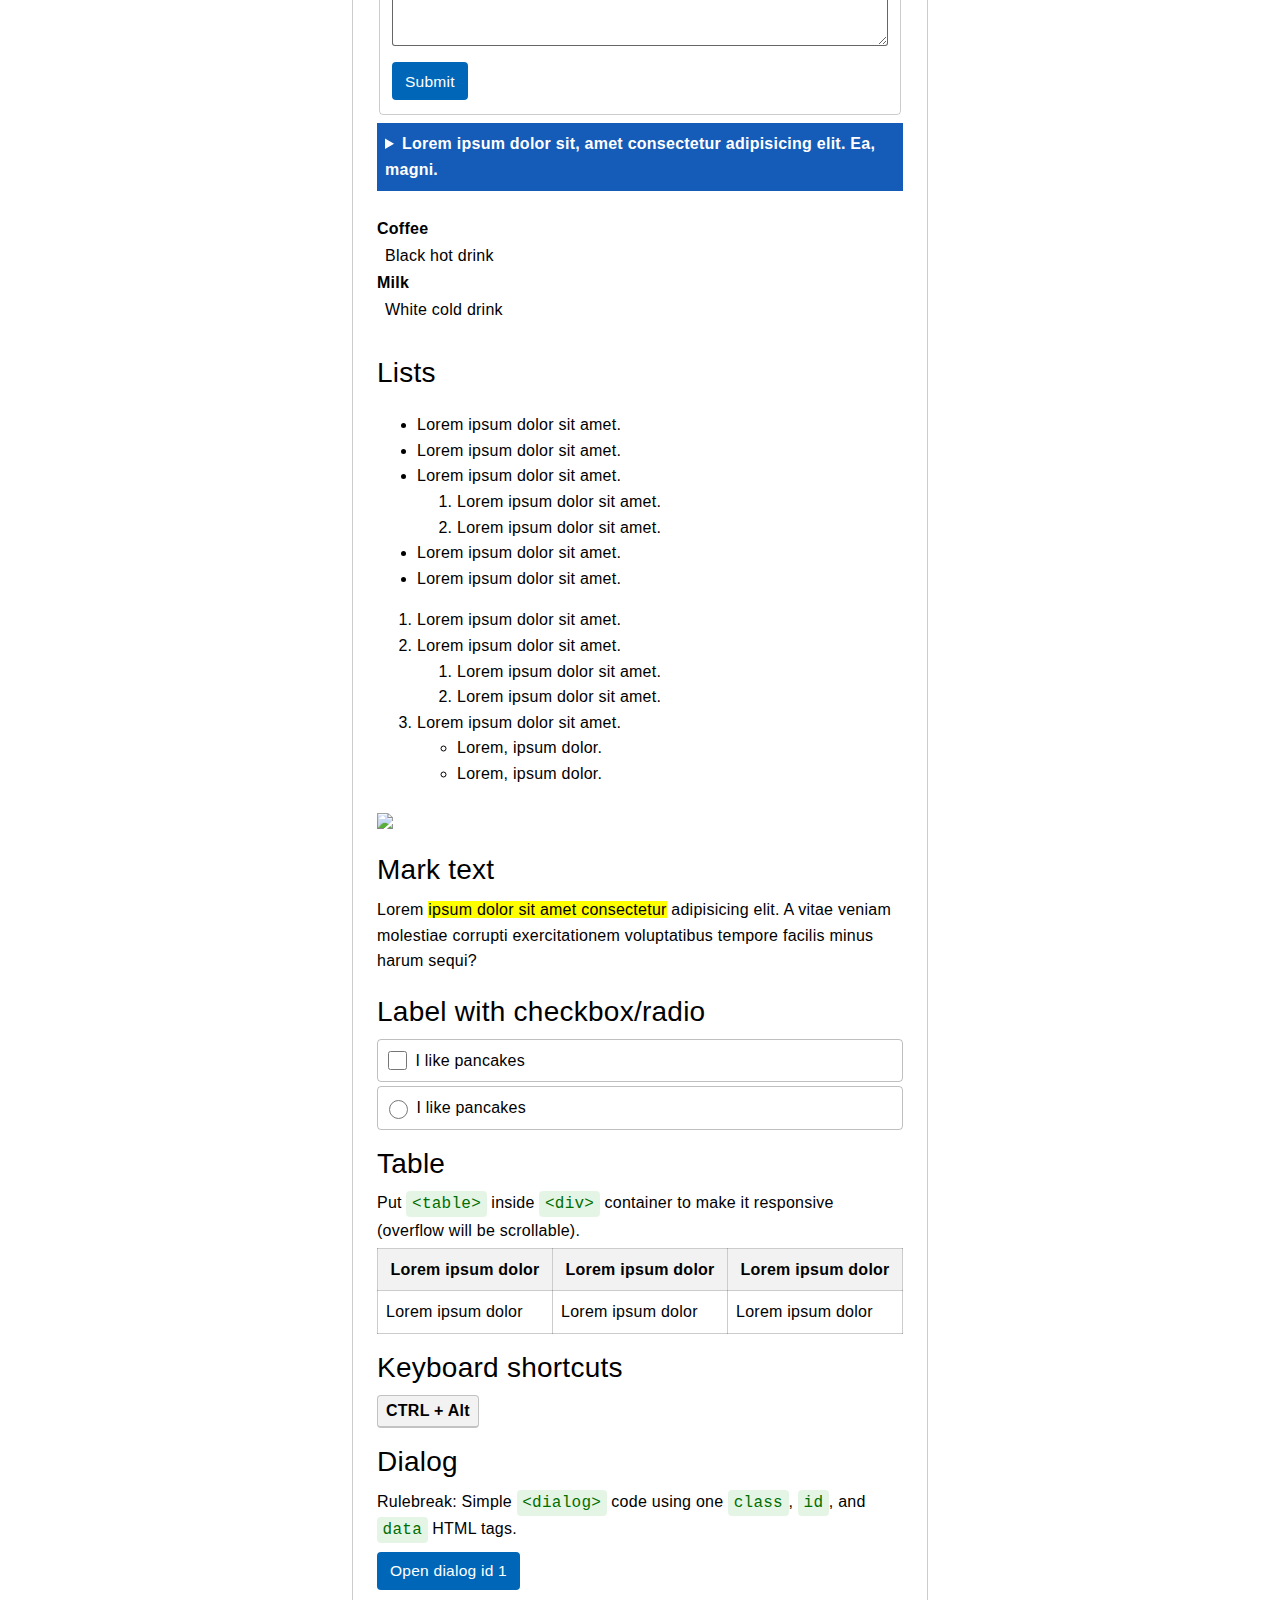
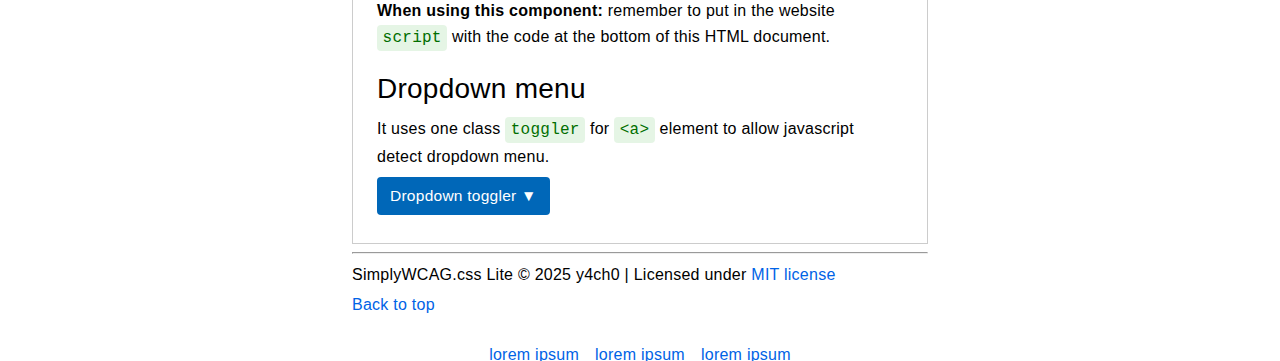
==== commit b37c192d: "Add files via upload" ====
--- a/index.html
+++ b/index.html
@@ -32,13 +32,15 @@
             </figure>
             <h1>SimplyWCAG.css Lite</h1>
             <p>
-                This is <strong>lite</strong>, low-class level version of SimplyWCAG.css framework. You just need to
+                This is <strong>lite</strong>, low-class level version of SimplyWCAG.css framework. You just
+                need to
                 follow
                 <a href="https://html.spec.whatwg.org/multipage/">HTML 5 document structure</a>
                 with very little CSS classes.
             </p>
             <p>
-                <strong>When using this stylesheet: </strong> remember to put in the website <code>script</code> with
+                <strong>When using this stylesheet: </strong> remember to put in the website <code>script</code>
+                with
                 the code at the bottom of
                 every HTML document.
             </p>
@@ -47,7 +49,8 @@
         <article>
             <section>
                 <h5>
-                    For documentation use <kbd>F12</kbd> (page inspection). Copy templates from this file to create
+                    For documentation use <kbd>F12</kbd> (page inspection). Copy templates from this file to
+                    create
                     website with SimplyWCAG.css
                     Lite.
                 </h5>
@@ -151,9 +154,11 @@
             <section>
                 <h2>Blockqoute</h2>
                 <blockquote>
-                    Lorem ipsum dolor sit amet consectetur adipisicing elit. Quaerat debitis culpa odit adipisci eaque
+                    Lorem ipsum dolor sit amet consectetur adipisicing elit. Quaerat debitis culpa odit adipisci
+                    eaque
                     dicta sint dolores error
-                    beatae repellendus veniam corrupti provident ex voluptate labore cum laudantium cupiditate odio,
+                    beatae repellendus veniam corrupti provident ex voluptate labore cum laudantium cupiditate
+                    odio,
                     nemo non doloremque
                     veritatis? Error quidem ipsa, temporibus, omnis numquam tempora voluptatum adipisci veniam,
                     explicabo quisquam fugit sint
@@ -161,7 +166,8 @@
                     <footer>- Author, source</footer>
                 </blockquote>
                 <h2>Cite</h2>
-                <cite>Lorem ipsum dolor sit amet consectetur adipisicing elit. Recusandae eius tempore doloribus sit
+                <cite>Lorem ipsum dolor sit amet consectetur adipisicing elit. Recusandae eius tempore doloribus
+                    sit
                     sint possimus quod. Accusamus
                     minima est corrupti.</cite>
             </section>
@@ -175,7 +181,8 @@
                 <button disabled="disabled">Disabled button</button>
                 <a href="#" role="button">Button as a link</a>
                 <a href="#" aria-disabled="true" role="button">Button as a link</a>
-                <p>To make link <code>&lt;a>&lt;/a></code> look like a button add <code>role="button"</code>.</p>
+                <p>To make link <code>&lt;a>&lt;/a></code> look like a button add <code>role="button"</code>.
+                </p>
             </section>
         </article>
         <article>
@@ -228,17 +235,23 @@
                 <details>
                     <summary>Lorem ipsum dolor sit, amet consectetur adipisicing elit. Ea, magni.</summary>
                     <p>
-                        Lorem ipsum dolor sit amet consectetur, adipisicing elit. Minima in maiores nobis facilis,
+                        Lorem ipsum dolor sit amet consectetur, adipisicing elit. Minima in maiores nobis
+                        facilis,
                         laboriosam dignissimos beatae
-                        expedita. Deleniti, at architecto dolorem placeat quasi quos rem suscipit quaerat debitis
+                        expedita. Deleniti, at architecto dolorem placeat quasi quos rem suscipit quaerat
+                        debitis
                         mollitia nostrum ratione
-                        voluptates voluptas libero totam error dolor. Nemo numquam esse doloremque. Cumque atque,
+                        voluptates voluptas libero totam error dolor. Nemo numquam esse doloremque. Cumque
+                        atque,
                         officiis sint repellat nesciunt
-                        eos deleniti nam officia! Quidem excepturi tempore ullam earum explicabo! Maiores modi eum,
+                        eos deleniti nam officia! Quidem excepturi tempore ullam earum explicabo! Maiores modi
+                        eum,
                         perspiciatis voluptas ea
-                        asperiores odio ex debitis doloremque exercitationem veniam deleniti dolor iure tempora harum
+                        asperiores odio ex debitis doloremque exercitationem veniam deleniti dolor iure tempora
+                        harum
                         architecto veritatis saepe
-                        accusamus sunt, quas esse nostrum itaque iste! Modi, in, natus nam dicta molestias illo alias
+                        accusamus sunt, quas esse nostrum itaque iste! Modi, in, natus nam dicta molestias illo
+                        alias
                         laborum incidunt qui totam,
                         hic accusantium facere.
                     </p>
@@ -301,7 +314,8 @@
                 <p>
                     Lorem
                     <mark>ipsum dolor sit amet consectetur</mark>
-                    adipisicing elit. A vitae veniam molestiae corrupti exercitationem voluptatibus tempore facilis
+                    adipisicing elit. A vitae veniam molestiae corrupti exercitationem voluptatibus tempore
+                    facilis
                     minus harum sequi?
                 </p>
             </section>
@@ -324,7 +338,8 @@
         <article>
             <section>
                 <h2>Table</h2>
-                <p>Put <code>&lt;table></code> inside <code>&lt;div></code> container to make it responsive (overflow
+                <p>Put <code>&lt;table></code> inside <code>&lt;div></code> container to make it responsive
+                    (overflow
                     will be scrollable).</p>
                 <div>
                     <table>
@@ -356,13 +371,15 @@
             <section>
                 <h2>Dialog</h2>
                 <p>
-                    Rulebreak: Simple <code>&lt;dialog></code> code using one <code>class</code>, <code>id</code>, and
+                    Rulebreak: Simple <code>&lt;dialog></code> code using one <code>class</code>,
+                    <code>id</code>, and
                     <code>data</code> HTML
                     tags.
                 </p>
                 <button class="dialog-open" data-dialog_id="dialog1">Open dialog id 1</button>
                 <p>
-                    <strong>When using this component: </strong> remember to put in the website <code>script</code> with
+                    <strong>When using this component: </strong> remember to put in the website
+                    <code>script</code> with
                     the code at the bottom of
                     this HTML document.
                 </p>
@@ -371,31 +388,42 @@
                         <h2>Dialog with id 1</h2>
                         <p>Lorem ipsum dolor sit amet consectetur adipisicing elit. Assumenda, fuga.</p>
                         <p>
-                            Lorem ipsum dolor sit amet consectetur adipisicing elit. Molestias totam atque aut error
+                            Lorem ipsum dolor sit amet consectetur adipisicing elit. Molestias totam atque aut
+                            error
                             quos consequatur recusandae.
                             Dolore cum assumenda iste, praesentium et non nisi error deserunt quae eius nam,
                             necessitatibus debitis sit alias!
-                            Repellat debitis libero, dolores, corrupti sed minima delectus odit, incidunt illum ducimus
+                            Repellat debitis libero, dolores, corrupti sed minima delectus odit, incidunt illum
+                            ducimus
                             excepturi nostrum quidem.
-                            Perferendis magni totam delectus dignissimos. Repellat, porro reprehenderit eligendi officia
+                            Perferendis magni totam delectus dignissimos. Repellat, porro reprehenderit eligendi
+                            officia
                             beatae sit obcaecati
-                            commodi quaerat quas! Vitae est sequi deserunt voluptate iste provident numquam ipsa saepe
+                            commodi quaerat quas! Vitae est sequi deserunt voluptate iste provident numquam ipsa
+                            saepe
                             quam, maxime officia minima
-                            accusamus obcaecati odit ratione incidunt, vel quaerat porro inventore dolor doloremque
+                            accusamus obcaecati odit ratione incidunt, vel quaerat porro inventore dolor
+                            doloremque
                             aliquid eligendi, sunt quo?
                             Accusantium animi repellat quos laudantium mollitia ea, excepturi eveniet voluptatum
                             dignissimos nulla, soluta dolor!
-                            Delectus esse velit iusto numquam ducimus repellat culpa, recusandae debitis natus impedit
+                            Delectus esse velit iusto numquam ducimus repellat culpa, recusandae debitis natus
+                            impedit
                             ex, corrupti consequatur!
-                            Doloremque ipsum harum, sapiente obcaecati voluptate odio vero necessitatibus asperiores,
+                            Doloremque ipsum harum, sapiente obcaecati voluptate odio vero necessitatibus
+                            asperiores,
                             amet veniam eaque aliquid
-                            quam, nisi molestias consectetur commodi alias. Nulla praesentium facilis temporibus! Sequi
+                            quam, nisi molestias consectetur commodi alias. Nulla praesentium facilis
+                            temporibus! Sequi
                             temporibus consequuntur
-                            voluptas expedita iure quasi obcaecati nihil repudiandae placeat voluptatibus, laudantium
+                            voluptas expedita iure quasi obcaecati nihil repudiandae placeat voluptatibus,
+                            laudantium
                             tempore voluptates quia hic
-                            iste quis error facere adipisci? Ratione, eum consectetur nam magni placeat ipsum, iusto quo
+                            iste quis error facere adipisci? Ratione, eum consectetur nam magni placeat ipsum,
+                            iusto quo
                             impedit eos, reiciendis
-                            fugiat pariatur corrupti debitis earum natus cum! Animi molestiae cumque qui veritatis
+                            fugiat pariatur corrupti debitis earum natus cum! Animi molestiae cumque qui
+                            veritatis
                             dolorem, vero neque asperiores
                             provident expedita, itaque amet?
                         </p>
@@ -407,7 +435,8 @@
         <article>
             <section>
                 <h2>Dropdown menu</h2>
-                <p>It uses one class <code>toggler</code> for <code>&lt;a></code> element to allow javascript detect
+                <p>It uses one class <code>toggler</code> for <code>&lt;a></code> element to allow javascript
+                    detect
                     dropdown menu.</p>
                 <div class="dropdown">
                     <a class="toggler" role="button">Dropdown toggler</a>
--- a/files/simplywcagcss-lite-dev.css
+++ b/files/simplywcagcss-lite-dev.css
@@ -21,7 +21,7 @@
     padding: 0;
     margin: 0;
     line-height: 1.6;
-    width: 47vw;
+    width: 45vw;
     overflow-x: hidden;
     font-size: 1rem;
 }
@@ -32,6 +32,7 @@
     display: flex;
     flex-direction: column;
     gap: 0.5rem;
+    width: 100%;
 }
 
 nav {
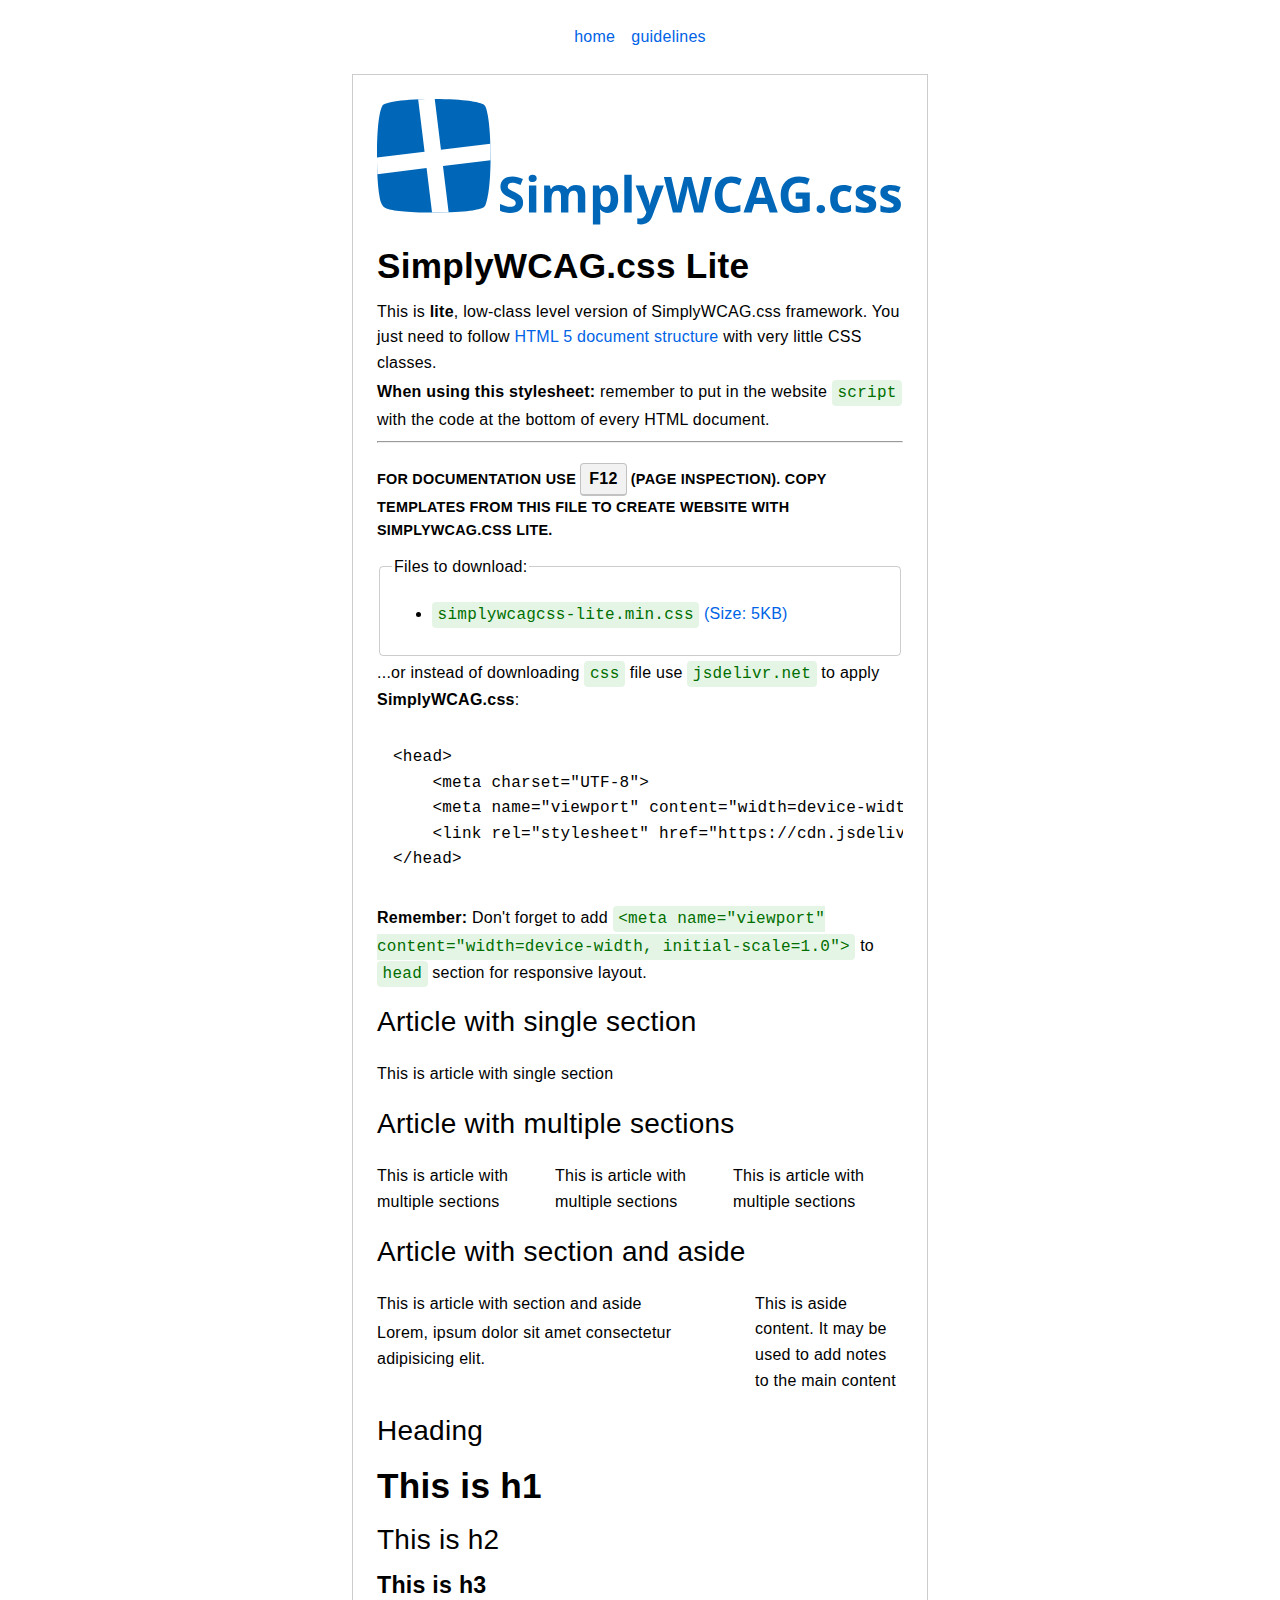
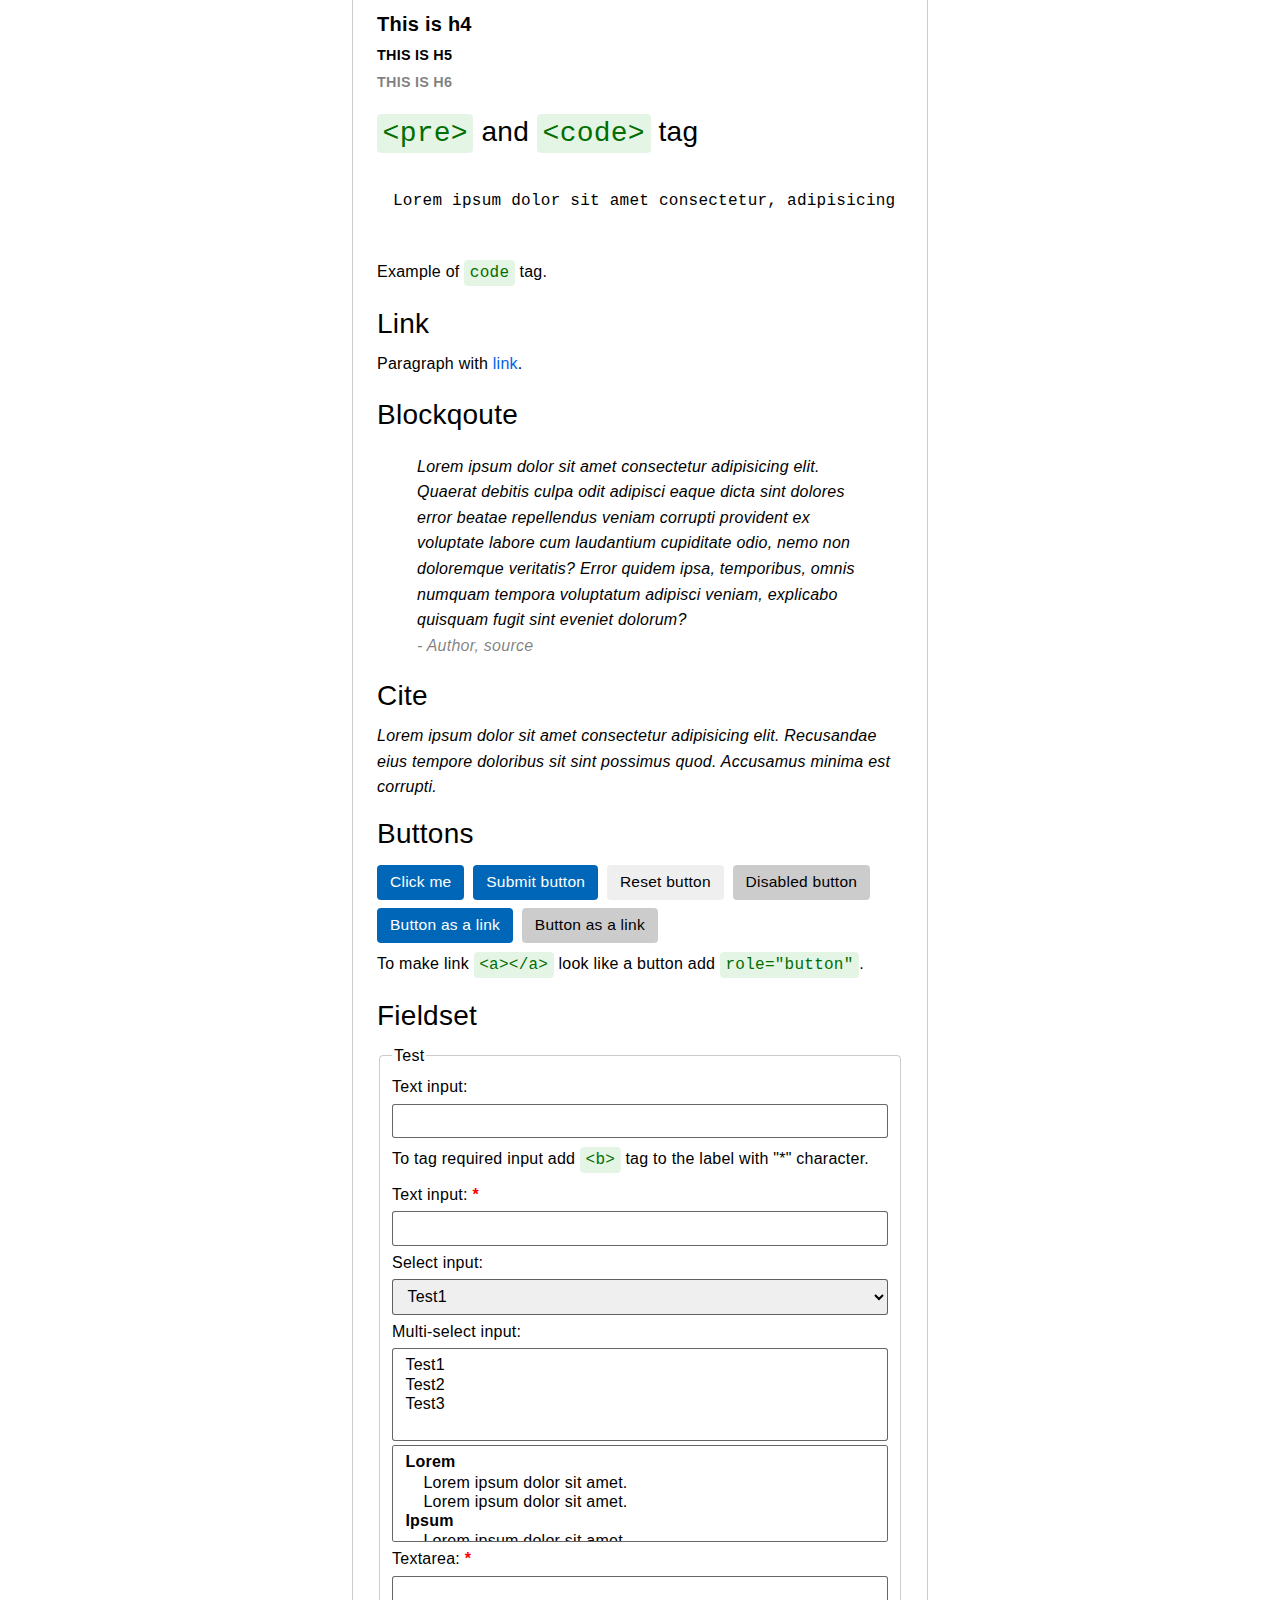
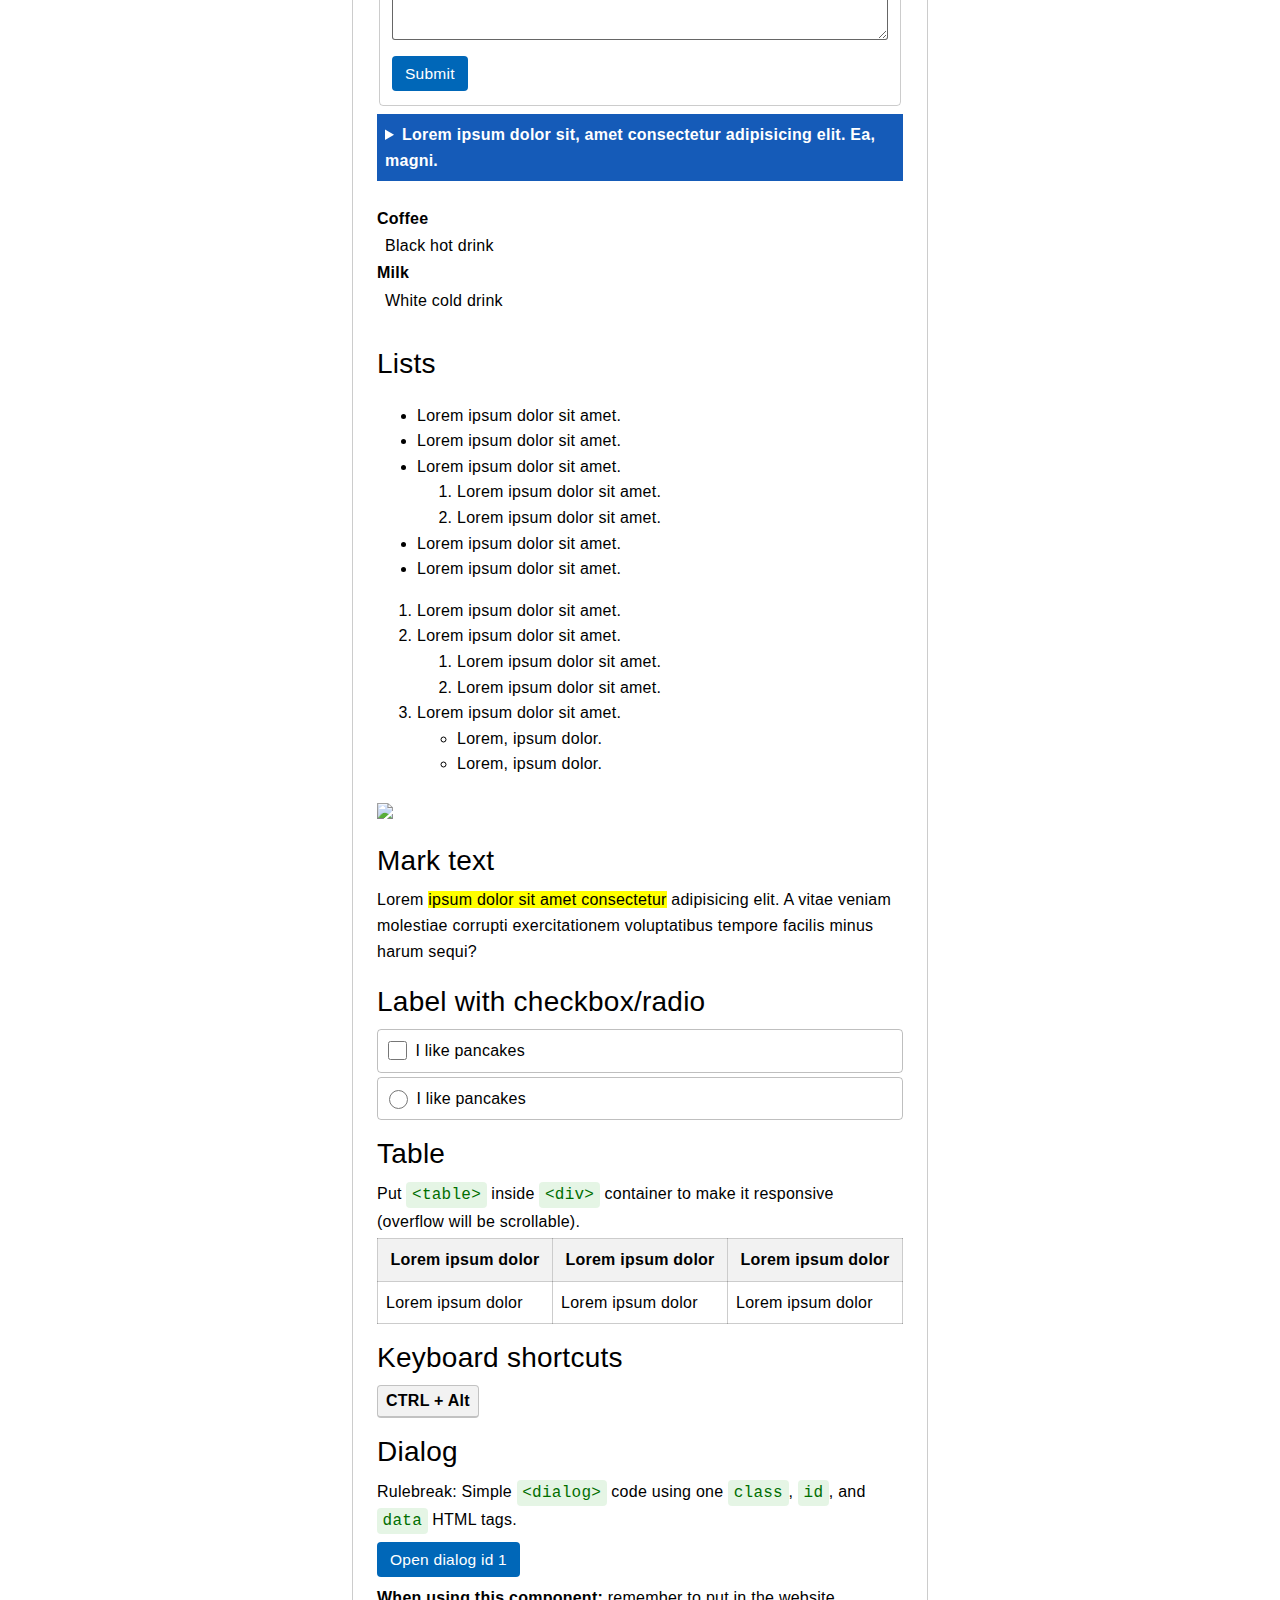
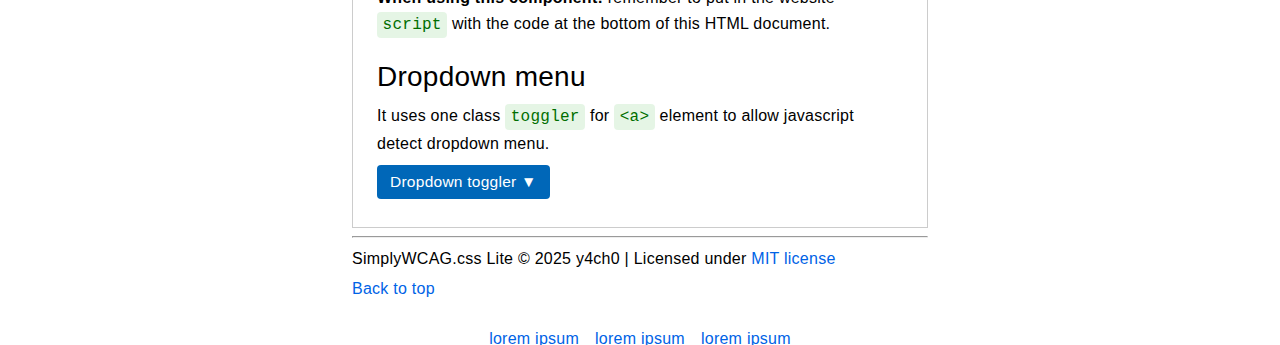
==== commit 7e88fc86: "Add files via upload" ====
--- a/index.html
+++ b/index.html
@@ -385,7 +385,7 @@
                 </p>
                 <dialog id="dialog1">
                     <div>
-                        <h2>Dialog with id 1</h2>
+                        <h5>Dialog with id 1</h5>
                         <p>Lorem ipsum dolor sit amet consectetur adipisicing elit. Assumenda, fuga.</p>
                         <p>
                             Lorem ipsum dolor sit amet consectetur adipisicing elit. Molestias totam atque aut
--- a/files/simplywcagcss-lite-dev.css
+++ b/files/simplywcagcss-lite-dev.css
@@ -6,7 +6,7 @@
 
 *:not(code) {
     font-family: sans-serif;
-    letter-spacing: .25px;
+    letter-spacing: 0.25px;
 }
 
 html {
@@ -144,8 +144,8 @@
 button,
 input[type="submit"],
 input[type="reset"],
-a[role=button] {
-    padding: 0.45rem 0.75rem;
+a[role="button"] {
+    padding: 0.35rem 0.75rem;
     font-size: 0.97rem;
     border-radius: 0.25rem;
     border: none;
@@ -159,8 +159,8 @@
 
 button,
 input[type="submit"],
-a[role=button] {
-    background-color: #0067B8;
+a[role="button"] {
+    background-color: #0067b8;
     color: #fff !important;
     font-weight: 400;
 }
@@ -168,20 +168,23 @@
 button:hover,
 input[type="submit"]:hover,
 input[type="reset"]:hover,
-a[role=button]:hover {
+a[role="button"]:hover {
     filter: brightness(0.92);
     text-decoration: none !important;
 }
 
-button:disabled, a[aria-disabled=true] {
+button:disabled,
+a[aria-disabled="true"] {
     background-color: rgba(0, 0, 0, 0.2);
-    color: #000;
+    color: #000 !important;
     text-decoration: none !important;
     cursor: not-allowed;
 }
 
-button:disabled:hover, a[aria-disabled=true]:hover {
-    filter: brightness(1.1);
+button:disabled:hover,
+a[aria-disabled="true"]:hover {
+    color: #747474 !important;
+    filter: brightness(1);
 }
 
 fieldset {
@@ -328,6 +331,7 @@
 
 table tr th {
     background-color: rgba(0, 0, 0, 0.05);
+    font-weight: bold;
 }
 
 table tr td,
@@ -350,10 +354,11 @@
 
 dialog {
     width: 100vw;
+    max-width: unset;
     height: 100vh;
     position: fixed;
     top: 0;
-    background-color: rgba(0, 0, 0, 0.1);
+    background-color: rgba(0, 0, 0, 0.05);
     border: none;
     z-index: 9999;
 }
@@ -366,22 +371,39 @@
 
 dialog div {
     background-color: #fff;
-    max-width: 50%;
+    max-width: 45%;
     max-height: 70%;
     overflow-y: auto;
     padding: 1rem;
-    border-radius: 0.5rem;
-    border: 2px solid rgba(0, 0, 0, 0.2);
+    padding-bottom: 0.5rem;
+    font-size: 0.95rem;
+    border: 1px solid rgba(0, 0, 0, 0.2);
     position: relative;
+}
+
+dialog div h5:first-child {
+    width: calc(100% + 2rem);
+    max-width: calc(100% + 2rem);
+    margin: -1rem;
+    margin-bottom: 0.5rem;
+    min-height: 2rem;
+    display: flex;
+    background: rgb(0, 54, 126);
+    background: linear-gradient(0deg, rgba(0, 54, 126, 1) 0%, rgba(67, 108, 163, 1) 100%);
+    padding: 0.25rem 0.5rem;
+    padding-right: 2.5rem;
+    color: #fff;
 }
 
 dialog div .dialog-close {
     position: absolute;
-    right: 0;
-    top: 0;
+    right: -0.25rem;
+    top: -0.25rem;
     font-size: 2rem;
-    width: 2.5rem;
-    height: 2.5rem;
+    width: 2rem;
+    height: 2rem;
+    background-color: transparent;
+    overflow: hidden;
     line-height: 2;
     display: flex;
     justify-content: center;
